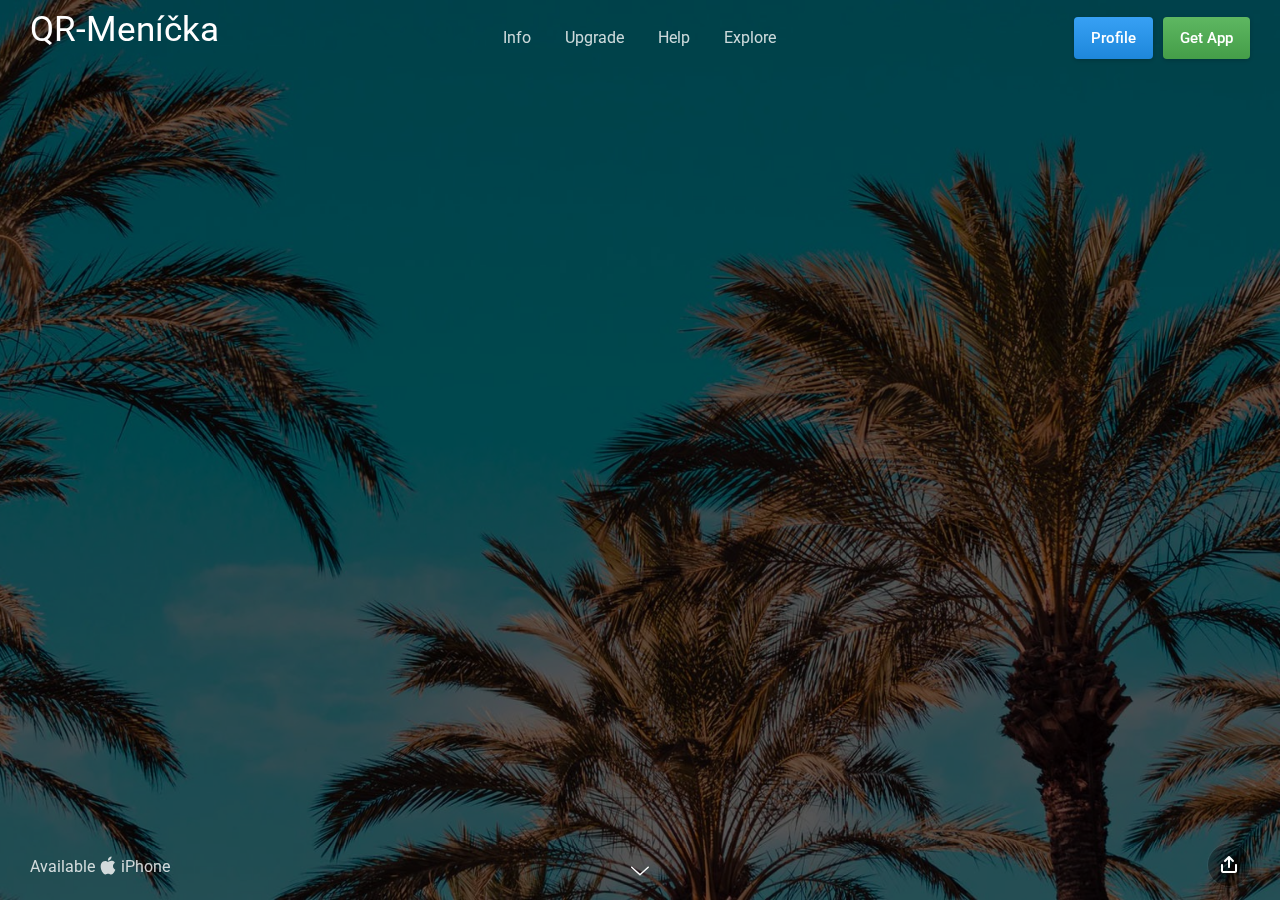
==== QRmenicka/index.html @ d3bf65a1 "Úprava šablomy" ====
<!doctype html>
<html>
<head>
	<meta charset="UTF-8">
	<meta name="viewport" content="width=device-width, height=device-height, initial-scale=1.0, viewport-fit=cover">
	<meta name="apple-mobile-web-app-capable" content="yes" />

	<!-- Page Title -->
	<title>QRmenicka</title>

	<!-- Compressed Styles -->
	<link href="css/slides.min.css" rel="stylesheet" type="text/css">

	<!-- Custom Styles -->
	<!-- <link href="css/custom.css" rel="stylesheet" type="text/css"> -->

	<!-- jQuery 3.3.1 -->
	<script src="https://ajax.googleapis.com/ajax/libs/jquery/3.3.1/jquery.min.js"></script>

	<!-- Compressed Scripts -->
	<script src="js/slides.min.js" type="text/javascript"></script>

	<!-- Custom Scripts -->
	<!-- <script src="js/custom.js" type="text/javascript"></script> -->

	<!-- Fonts and Material Icons -->
	<link rel="stylesheet" as="font" href="https://fonts.googleapis.com/css?family=Roboto:100,300,400,500,600,700|Material+Icons"/>
 
</head>
<body class="slides horizontal simplifiedMobile animated">
		
<!-- SVG Library -->
<svg xmlns="http://www.w3.org/2000/svg" style="display:none">
  
  <symbol id="logo" viewBox="0 0 106 31"><title>Slides Framework</title><path d="M17.413 14.04c-.56-5.84-5.6-7-8.52-7-4.6 0-8.6 2.92-8.6 7.52 0 3 2.4 4.88 5.28 5.8 4.24 1.64 5.88 1.84 5.88 3.36 0 1.08-1.2 1.72-2.32 1.72-.28 0-2.24 0-2.52-2.04h-6.6c.6 5.84 5.68 7.36 9.04 7.36 4.92 0 9.04-2.88 9.04-7.76 0-4.8-4-5.92-7.76-6.96-1.76-.52-3.4-1.2-3.4-2.2 0-.6.48-1.48 1.88-1.48 1.96 0 2.04 1.2 2.08 1.68h6.52zm2.222 15.96h6.64v-29.6h-6.64v29.6zm9.662-24.56h6.64v-5.04h-6.64v5.04zm0 24.56h6.64v-22.2h-6.64v22.2zm32.782-29.6h-6.64v9.28c-.72-.72-2.6-2.64-6.52-2.64-5.64 0-11 4.28-11 11.8 0 6.68 4.4 11.88 11.12 11.88 4.48 0 6.08-2.2 6.72-3.12v2.4h6.32v-29.6zm-17.52 18.4c0-2.56 1.8-5.56 5.64-5.56 1.56 0 2.96.56 3.96 1.56 1 .96 1.64 2.32 1.64 3.92.08 1.64-.52 3.08-1.56 4.12s-2.52 1.68-4.12 1.68c-3.12 0-5.56-2.28-5.56-5.68v-.04zm42.502 2.4c.52-4.08-.32-7.64-3.12-10.64-2.08-2.2-5-3.52-8.4-3.52-6.76 0-11.64 5.72-11.64 11.92 0 6.6 5.4 11.76 11.76 11.76 2.28 0 4.48-.68 6.32-2 1.88-1.28 3.44-3.2 4.52-5.68h-6.8c-.8 1.16-1.92 2.08-4.04 2.08-2.6 0-4.84-1.56-5.12-3.92h16.52zm-16.44-5.04c.16-1.04 1.52-3.52 4.96-3.52s4.8 2.48 4.96 3.52h-9.92zm34.502-2.12c-.56-5.84-5.6-7-8.52-7-4.6 0-8.6 2.92-8.6 7.52 0 3 2.4 4.88 5.28 5.8 4.24 1.64 5.88 1.84 5.88 3.36 0 1.08-1.2 1.72-2.32 1.72-.28 0-2.24 0-2.52-2.04h-6.6c.6 5.84 5.68 7.36 9.04 7.36 4.92 0 9.04-2.88 9.04-7.76 0-4.8-4-5.92-7.76-6.96-1.76-.52-3.4-1.2-3.4-2.2 0-.6.48-1.48 1.88-1.48 1.96 0 2.04 1.2 2.08 1.68h6.52z"/></symbol>

  <symbol id="logo-icon" viewBox="0 0 50 41"><title>Slides Framework</title><path d="M4,12h42c2.2,0,4,1.8,4,4v21c0,2.2-1.8,4-4,4H4c-2.2,0-4-1.8-4-4V16C0,13.8,1.8,12,4,12z"/><path opacity="0.6" d="M45.5,9h-41C3.7,9,3,8.3,3,7.5v0C3,6.7,3.7,6,4.5,6h41C46.3,6,47,6.7,47,7.5v0C47,8.3,46.3,9,45.5,9z"/><path opacity="0.4" d="M7.5,0h35C43.3,0,44,0.7,44,1.5v0C44,2.3,43.3,3,42.5,3h-35C6.7,3,6,2.3,6,1.5v0C6,0.7,6.7,0,7.5,0z"/></symbol>
  
  <symbol id="close" viewBox="0 0 30 30"><path d="M15 0c-8.3 0-15 6.7-15 15s6.7 15 15 15 15-6.7 15-15-6.7-15-15-15zm5.7 19.3c.4.4.4 1 0 1.4-.2.2-.4.3-.7.3s-.5-.1-.7-.3l-4.3-4.3-4.3 4.3c-.2.2-.4.3-.7.3s-.5-.1-.7-.3c-.4-.4-.4-1 0-1.4l4.3-4.3-4.3-4.3c-.4-.4-.4-1 0-1.4s1-.4 1.4 0l4.3 4.3 4.3-4.3c.4-.4 1-.4 1.4 0s.4 1 0 1.4l-4.3 4.3 4.3 4.3z"/></symbol>
  
  <symbol id="close-small" viewBox="0 0 11 11"><path d="M6.914 5.5l3.793-3.793c.391-.391.391-1.023 0-1.414s-1.023-.391-1.414 0l-3.793 3.793-3.793-3.793c-.391-.391-1.023-.391-1.414 0s-.391 1.023 0 1.414l3.793 3.793-3.793 3.793c-.391.391-.391 1.023 0 1.414.195.195.451.293.707.293s.512-.098.707-.293l3.793-3.793 3.793 3.793c.195.195.451.293.707.293s.512-.098.707-.293c.391-.391.391-1.023 0-1.414l-3.793-3.793z"/></symbol>

  <symbol id="arrow-left" viewBox="0 0 29 56"><path d="M28.7.3c.4.4.4 1 0 1.4l-26.3 26.3 26.3 26.3c.4.4.4 1 0 1.4-.4.4-1 .4-1.4 0l-27-27c-.4-.4-.4-1 0-1.4l27-27c.3-.3 1-.4 1.4 0z"/></symbol>
  
  <symbol id="arrow-right" viewBox="0 0 29 56"><path d="M.3 55.7c-.4-.4-.4-1 0-1.4l26.3-26.3-26.3-26.3c-.4-.4-.4-1 0-1.4.4-.4 1-.4 1.4 0l27 27c.4.4.4 1 0 1.4l-27 27c-.3.3-1 .4-1.4 0z"/></symbol>

  <symbol id="back" viewBox="0 0 20 20"><path d="M2.3 10.7l5 5c.4.4 1 .4 1.4 0s.4-1 0-1.4l-3.3-3.3h11.6c.6 0 1-.4 1-1s-.4-1-1-1h-11.6l3.3-3.3c.4-.4.4-1 0-1.4-.2-.2-.4-.3-.7-.3s-.5.1-.7.3l-5 5c-.2.2-.3.5-.3.7 0 .2.1.5.3.7z"/></symbol>
  
  <symbol id="menu" viewBox="0 0 18 18"><path d="M16 5h-14c-.6 0-1-.4-1-1 0-.5.4-1 1-1h14c.5 0 1 .4 1 1s-.4 1-1 1zm-14 5h14c.5 0 1-.4 1-1 0-.5-.4-1-1-1h-14c-.6 0-1 .4-1 1s.4 1 1 1zm14 3h-14c-.5 0-1 .4-1 1 0 .5.4 1 1 1h14c.5 0 1-.4 1-1s-.4-1-1-1z"/></symbol>
  
  <symbol id="share" viewBox="0 0 18 18"><path d="M16 8c-.6 0-1 .4-1 1v6h-12v-6c0-.6-.4-1-1-1s-1 .4-1 1v6c0 1.1.9 2 2 2h12c1.1 0 2-.9 2-2v-6c0-.6-.4-1-1-1zm-2.3-2.3c.4-.4.4-1 0-1.4l-4-4c-.4-.4-1-.4-1.4 0l-4 4c-.4.4-.4 1 0 1.4s1 .4 1.4 0l2.3-2.3v7.6c0 .6.4 1 1 1s1-.4 1-1v-7.6l2.3 2.3c.4.4 1 .4 1.4 0z"/></symbol>

  <symbol id="arrow-down" viewBox="0 0 24 24"><path d="M12 18c-.2 0-.5-.1-.7-.3l-11-10c-.4-.4-.4-1-.1-1.4.4-.4 1-.4 1.4-.1l10.4 9.4 10.3-9.4c.4-.4 1-.3 1.4.1.4.4.3 1-.1 1.4l-11 10c-.1.2-.4.3-.6.3z"/></symbol>
  
  <symbol id="arrow-up" viewBox="0 0 24 24"><path d="M11.9 5.9c.2 0 .5.1.7.3l11 10c.4.4.4 1 .1 1.4-.4.4-1 .4-1.4.1l-10.4-9.4-10.3 9.4c-.4.4-1 .3-1.4-.1-.4-.4-.3-1 .1-1.4l11-10c.1-.2.4-.3.6-.3z"/></symbol>
  
  <symbol id="arrow-top" viewBox="0 0 18 18"><path d="M15.7 7.3l-6-6c-.4-.4-1-.4-1.4 0l-6 6c-.4.4-.4 1 0 1.4.4.4 1 .4 1.4 0l4.3-4.3v11.6c0 .6.4 1 1 1s1-.4 1-1v-11.6l4.3 4.3c.2.2.4.3.7.3s.5-.1.7-.3c.4-.4.4-1 0-1.4z"/></symbol>
  
  <symbol id="play" viewBox="0 0 30 30"><path d="M7 30v-30l22 15z"/></symbol>
  
  <symbol id="chat" viewBox="0 0 18 18"><path d="M5,17c-0.2,0-0.3,0-0.4-0.1C4.2,16.7,4,16.4,4,16v-2H2c-1.1,0-2-0.9-2-2V3c0-1.1,0.9-2,2-2h14c1.1,0,2,0.9,2,2v9 c0,1.1-0.9,2-2,2H9.3l-3.7,2.8C5.4,16.9,5.2,17,5,17z M2,12h3.5C5.8,12,6,12.2,6,12.5V14l2.4-1.8C8.6,12.1,8.8,12,9,12h7V3H2V12z M13,7H5C4.4,7,4,6.6,4,6s0.4-1,1-1h8c0.6,0,1,0.4,1,1S13.6,7,13,7z M13,10H5c-0.6,0-1-0.4-1-1s0.4-1,1-1h8c0.6,0,1,0.4,1,1 S13.6,10,13,10z"/></symbol>

  <symbol id="mail" viewBox="0 0 18 18"><path d="M16 2h-14c-1.1 0-2 .9-2 2v10c0 1.1.9 2 2 2h14c1.1 0 2-.9 2-2v-10c0-1.1-.9-2-2-2zm0 2v.5l-7 4.3-7-4.4v-.4h14zm-14 10v-7.2l6.5 4c.1.1.3.2.5.2s.4-.1.5-.2l6.5-4v7.2h-14z"/></symbol>

  <symbol id="sound-on" viewBox="0 0 18 18"><path d="M8.5,0.1C8.1-0.1,7.7,0,7.4,0.2L3.7,3H2C0.9,3,0,3.9,0,5v6c0,1.1,0.9,2,2,2h1.7l3.7,2.8C7.6,15.9,7.8,16,8,16 c0.2,0,0.3,0,0.4-0.1C8.8,15.7,9,15.4,9,15V1C9,0.6,8.8,0.3,8.5,0.1z M7,13l-2.4-1.8C4.4,11.1,4.2,11,4,11l-2,0l0-6h2 c0.2,0,0.4-0.1,0.6-0.2L7,3V13z M11.7,9.9l0.7,1.9C13.9,11.2,15,9.7,15,8c0-1.7-1.1-3.2-2.7-3.8l-0.7,1.9C12.5,6.4,13,7.2,13,8C13,8.9,12.5,9.6,11.7,9.9z M12.2,1.1l-0.3,2C14.3,3.5,16,5.6,16,8s-1.8,4.5-4.2,4.9l0.3,2C15.6,14.3,18,11.4,18,8C18,4.6,15.6,1.7,12.2,1.1z"/></symbol>
  
  <symbol id="sound-off" viewBox="0 0 18 18"><path d="M15.9,8l1.8-1.8c0.4-0.4,0.4-1,0-1.4s-1-0.4-1.4,0l-1.8,1.8l-1.8-1.8c-0.4-0.4-1-0.4-1.4,0s-0.4,1,0,1.4L13.1,8l-1.8,1.8 c-0.4,0.4-0.4,1,0,1.4c0.2,0.2,0.5,0.3,0.7,0.3s0.5-0.1,0.7-0.3l1.8-1.8l1.8,1.8c0.2,0.2,0.5,0.3,0.7,0.3s0.5-0.1,0.7-0.3 c0.4-0.4,0.4-1,0-1.4L15.9,8z M8.5,0.1C8.1-0.1,7.7,0,7.4,0.2L3.7,3H2C0.9,3,0,3.9,0,5v6c0,1.1,0.9,2,2,2h1.7l3.7,2.8C7.6,15.9,7.8,16,8,16 c0.2,0,0.3,0,0.4-0.1C8.8,15.7,9,15.4,9,15V1C9,0.6,8.8,0.3,8.5,0.1z M7,13l-2.4-1.8C4.4,11.1,4.2,11,4,11l-2,0l0-6h2 c0.2,0,0.4-0.1,0.6-0.2L7,3V13z"/></symbol>
  
  <!-- social -->
  <symbol id="apple" viewBox="-1 1 24 24"><path d="M17.6 13.8c0-3 2.5-4.5 2.6-4.6-1.4-2.1-3.6-2.3-4.4-2.4-1.9-.2-3.6 1.1-4.6 1.1-.9 0-2.4-1.1-4-1-2 0-3.9 1.2-5 3-2.1 3.7-.5 9.1 1.5 12.1 1 1.5 2.2 3.1 3.8 3 1.5-.1 2.1-1 3.9-1s2.4 1 4 1 2.7-1.5 3.7-2.9c1.2-1.7 1.6-3.3 1.7-3.4-.1-.1-3.2-1.3-3.2-4.9zm-3.1-9c.8-1 1.4-2.4 1.2-3.8-1.2 0-2.7.8-3.5 1.8-.8.9-1.5 2.3-1.3 3.7 1.4.1 2.8-.7 3.6-1.7z"/></symbol>

  <symbol id="dribbble" viewBox="0 0 24 24"><path d="M12 0c-6.7 0-12 5.3-12 12s5.3 12 12 12 12-5.3 12-12-5.3-12-12-12zm7.9 5.7c1.3 1.7 2.1 3.9 2.3 6.1-.4-.1-2.4-.4-4.7-.4-.8 0-1.5 0-2.3.1 0-.1-.1-.3-.3-.5l-.7-1.5c3.7-1.4 5.3-3.4 5.7-3.8zm-7.9-3.8c2.5 0 4.9.9 6.7 2.5-.3.4-1.9 2.3-5.2 3.6-1.6-2.9-3.3-5.3-3.7-5.9.6-.1 1.4-.2 2.2-.2zm-4.4 1c.4.6 2.1 3 3.7 5.8-4.4 1.2-8.2 1.2-9.2 1.2h-.1c.8-3.1 2.9-5.6 5.6-7zm-5.7 9.1v-.3h.3c1.2 0 5.6-.1 10.1-1.5l.8 1.6c-.1 0-.3 0-.4.1-5.1 1.6-7.9 6-8.3 6.7-1.6-1.7-2.5-4.1-2.5-6.6zm10.1 10.1c-2.3 0-4.4-.8-6.1-2.1.3-.5 2.4-4.4 7.9-6.3 1.3 3.6 2 6.7 2.1 7.6-1.2.6-2.6.8-3.9.8zm5.7-1.8c-.1-.8-.7-3.6-2-7.1.7-.1 1.3-.1 2-.1 2.1 0 3.7.4 4.1.5-.3 2.8-1.8 5.2-4.1 6.7z"/></symbol>

  <symbol id="facebook" viewBox="0 0 24 24"><path d="M24 1.3v21.3c0 .7-.6 1.3-1.3 1.3h-6.1v-9.3h3.1l.5-3.6h-3.6v-2.2c0-1.1.3-1.8 1.8-1.8h1.9v-3.2c-.3 0-1.5-.1-2.8-.1-2.8 0-4.7 1.7-4.7 4.8v2.7h-3.1v3.6h3.1v9.2h-11.5c-.7 0-1.3-.6-1.3-1.3v-21.4c0-.7.6-1.3 1.3-1.3h21.3c.8 0 1.4.6 1.4 1.3z"/></symbol>

  <symbol id="facebook2" viewBox="0 0 512 512"><path d="M288 176v-64c0-17.664 14.336-32 32-32h32v-80h-64c-53.024 0-96 42.976-96 96v80h-64v80h64v256h96v-256h64l32-80h-96z"/></symbol>
   
  <symbol id="fb-like" viewBox="0 0 20 20"><path d="M0 8v12h5v-12h-5zm2.5 10.8c-.4 0-.8-.3-.8-.8 0-.4.3-.8.8-.8s.8.3.8.8c0 .4-.4.8-.8.8zm3.5-.8h9.5c1.1 0 1.7-1 1.7-1.7 0-.3-.4-1-.4-1 1.4-.3 1.7-1.2 1.7-1.7-.1-.5-.3-.9-.5-1 1-.4 1.5-1.1 1.4-1.9-.1-.8-1-1.5-1-1.5 1-.6.9-1.5.9-1.5-.3-1.3-1.5-1.7-1.7-1.7h-5.6s.3-.5.3-2.4-1.3-3.6-2.6-3.6c0 0-.7.1-1 .3v3.5l-2.7 4.4v9.8z"/></symbol>
  
  <symbol id="googlePlus" viewBox="0 1 24 24"><path d="M7.8 13.5h4.6c-.6 2-2.5 3.4-4.6 3.4-2.7 0-4.9-2.2-4.9-4.9s2.2-4.9 4.9-4.9c1.1 0 2.1.3 3 1l1.8-2.4c-1.4-1.1-3-1.6-4.8-1.6-4.3 0-7.9 3.5-7.9 7.9s3.5 7.9 7.9 7.9 7.9-3.5 7.9-7.9v-1.5h-7.9v3zM21.7 11v-2.2h-2v2.2h-2.2v2h2.2v2.2h2v-2.2h2.2v-2z"/></symbol>
  
  <symbol id="instagram" viewBox="0 0 20 20"><circle cx="10" cy="10" r="3.3"/><path d="M13,0H7C2.2,0,0,2.2,0,7v6c0,4.8,2.1,7,7,7h6c4.8,0,7-2.2,7-7V7C20,2.2,17.9,0,13,0z M10,15.1c-2.8,0-5.1-2.3-5.1-5.1 S7.2,4.9,10,4.9s5.1,2.3,5.1,5.1S12.8,15.1,10,15.1z M15.3,5.9c-0.7,0-1.2-0.5-1.2-1.2c0-0.7,0.5-1.2,1.2-1.2s1.2,0.5,1.2,1.2 C16.5,5.3,16,5.9,15.3,5.9z"/></symbol>

  <symbol id="behance" viewBox="0 0 511.958 511.958"><path d="M210.624 240.619c10.624-5.344 18.656-11.296 24.16-17.728 9.792-11.584 14.624-26.944 14.624-45.984 0-18.528-4.832-34.368-14.496-47.648-16.128-21.632-43.424-32.704-82.016-33.28h-152.896v312.096h142.56c16.064 0 30.944-1.376 44.704-4.192 13.76-2.848 25.664-8.064 35.744-15.68 8.96-6.624 16.448-14.848 22.4-24.544 9.408-14.656 14.112-31.264 14.112-49.76 0-17.92-4.128-33.184-12.32-45.728-8.288-12.544-20.448-21.728-36.576-27.552zm-147.552-90.432h68.864c15.136 0 27.616 1.632 37.408 4.864 11.328 4.704 16.992 14.272 16.992 28.864 0 13.088-4.32 22.24-12.864 27.392-8.608 5.152-19.776 7.744-33.472 7.744h-76.928v-68.864zm108.896 198.24c-7.616 3.68-18.336 5.504-32.064 5.504h-76.832v-83.232h77.888c13.568.096 24.128 1.888 31.68 5.248 13.44 6.08 20.128 17.216 20.128 33.504 0 19.2-6.912 32.128-20.8 38.976zM327.168 110.539h135.584v38.848h-135.584zM509.856 263.851c-2.816-18.08-9.024-33.984-18.688-47.712-10.592-15.552-24.032-26.944-40.384-34.144-16.288-7.232-34.624-10.848-55.04-10.816-34.272 0-62.112 10.72-83.648 32-21.472 21.344-32.224 52.032-32.224 92.032 0 42.656 11.872 73.472 35.744 92.384 23.776 18.944 51.232 28.384 82.4 28.384 37.728 0 67.072-11.232 88.032-33.632 13.408-14.144 20.992-28.064 22.656-41.728h-62.464c-3.616 6.752-7.808 12.032-12.608 15.872-8.704 7.04-20.032 10.56-33.92 10.56-13.216 0-24.416-2.912-33.76-8.704-15.424-9.28-23.488-25.536-24.512-48.672h170.464c.256-19.936-.384-35.264-2.048-45.824zm-166.88 5.984c2.24-15.008 7.68-26.912 16.32-35.712 8.64-8.768 20.864-13.184 36.512-13.216 14.432 0 26.496 4.128 36.32 12.416 9.696 8.352 15.168 20.48 16.288 36.512h-105.44z"/></symbol>
  
  <symbol id="linkedin" viewBox="0 0 24 24"><path d="M5.9 21.9h-4.7v-14.2h4.7v14.2zm-2.3-16.1c-1.6 0-2.6-1.1-2.6-2.5s1-2.5 2.7-2.5c1.6 0 2.6 1 2.6 2.5-.1 1.4-1.2 2.5-2.7 2.5zm19.2 16.1h-4.7v-7.6c0-2-.7-3.3-2.3-3.3-1.3 0-2.1.9-2.5 1.7-.1.3-.1.8-.1 1.2v7.9h-4.7v-14.1h4.7v2c.7-.9 1.7-2.3 4.3-2.3 3.1 0 5.5 2.1 5.5 6.4v8.2h-.2z"/></symbol>

  <symbol id="medium" viewBox="0 0 130.8 104"><path d="M15.5 21.2c.2-1.6-.5-3.2-1.7-4.3l-12.1-14.7v-2.2h38l29.3 64.4 25.8-64.4h36.2v2.2l-10.5 10c-.9.7-1.3 1.8-1.2 2.9v73.7c0 1.1.3 2.2 1.2 2.9l10.2 10v2.2h-51.3v-2.2l10.6-10.2c1-1 1-1.3 1-2.9v-59.6l-29.4 74.7h-4l-34.2-74.7v50.3c0 2.2.4 4.2 1.9 5.7l13.7 16.8v2.2h-39v-2.2l13.8-16.7c1.5-1.5 1.8-3.3 1.8-5.7l-.1-58.2z"/></symbol>
  
  <symbol id="pinterest" viewBox="0 0 24 24"><path d="M5.9 13.9c1.2-2-.4-2.5-.6-4-1-6.1 7.1-10.2 11.4-6 2.9 2.9 1 12-3.7 11-4.6-.9 2.2-8.1-1.4-9.5-3-1.1-4.6 3.6-3.2 5.9-.8 4-2.5 7.7-1.8 12.7 2.3-1.7 3.1-4.8 3.7-8.1 1.2.7 1.8 1.4 3.3 1.5 5.5.4 8.6-5.4 7.8-10.7-.7-4.7-5.5-7.1-10.6-6.6-4.1.4-8.1 3.7-8.3 8.3-.1 2.8.7 4.9 3.4 5.5z"/></symbol>
  
  <symbol id="stumbleupon" viewBox="0 0 24 24"><path d="M13.3 9.6l1.6.8 2.5-.8v-1.4c0-3-2.4-5.4-5.4-5.4s-5.4 2.4-5.4 5.4v7.5c0 .7-.6 1.3-1.3 1.3s-1.3-.6-1.3-1.3v-3.2h-4v3.2c0 3 2.4 5.4 5.4 5.4s5.4-2.4 5.4-5.4v-7.5c0-.7.6-1.3 1.3-1.3s1.3.6 1.3 1.3l-.1 1.4zm6.6 2.9v3.2c0 .7-.6 1.3-1.3 1.3s-1.3-.6-1.3-1.3v-3.2l-2.5.8-1.6-.8v3.2c0 3 2.4 5.4 5.4 5.4s5.4-2.4 5.4-5.4v-3.2h-4.1z"/></symbol>
  
  <symbol id="twitter" viewBox="0 1 24 23"><path d="M21.5 7.6v.6c0 6.6-5 14.1-14 14.1-2.8 0-5.4-.8-7.6-2.2l1.2.1c2.3 0 4.4-.8 6.1-2.1-2.2 0-4-1.5-4.6-3.4.3.1.6.1.9.1.5 0 .9-.1 1.3-.2-2.1-.6-3.8-2.6-3.8-5 .7.4 1.4.6 2.2.6-1.3-.9-2.2-2.4-2.2-4.1 0-.9.2-1.8.7-2.5 2.4 3 6.1 5 10.2 5.2-.1-.4-.1-.7-.1-1.1 0-2.7 2.2-5 4.9-5 1.4 0 2.7.6 3.6 1.6 1-.3 2.1-.7 3-1.3-.4 1.2-1.1 2.1-2.2 2.7 1-.1 1.9-.4 2.8-.8-.6 1.1-1.4 2-2.4 2.7z"/></symbol>
  
  <symbol id="tumblr" viewBox="0 0 23 23"><path d="M12.573 4.94v-4.94h-3.188c-.072.183-.11.4-.11.622-.034.107-.072.184-.072.293-.328 1.829-1.28 3.11-2.892 3.807-.476.218-.914.253-1.39.218v3.987h2.342c.039 5.603.039 8.493.039 8.64v.332c.294 2.449 1.573 3.914 3.843 4.463.914.257 1.901.366 2.892.366 1.279-.036 2.525-.256 3.771-.659v-4.685c-.731.22-1.395.402-1.977.583-1.135.333-2.087.113-2.857-.619-.073-.11-.183-.257-.221-.403-.106-.586-.178-1.206-.178-1.795v-6.222h5.083v-3.988h-5.085z"/></symbol>

  <symbol id="xing" viewBox="0 0 24 24"><path d="M3.647 4.74c-.208 0-.384.073-.472.216-.091.148-.077.338.02.531l2.34 4.051v.02l-3.678 6.49c-.096.191-.091.383 0 .531.088.142.244.236.452.236h3.461c.518 0 .767-.349.944-.669l3.737-6.608-2.38-4.15c-.172-.307-.433-.649-.964-.649h-3.46zm14.542-4.74c-.517 0-.741.326-.927.659l-7.702 13.658 4.918 9.023c.172.307.437.659.967.659h3.457c.208 0 .371-.079.459-.221.092-.148.09-.343-.007-.535l-4.88-8.915v-.023l7.664-13.551c.096-.191.098-.386.007-.534-.088-.142-.252-.221-.46-.221h-3.496z"/></symbol>

  <symbol id="whatsapp" viewBox="0 0 512 512"><path d="M256.064 0h-.128c-141.152 0-255.936 114.816-255.936 256 0 56 18.048 107.904 48.736 150.048l-31.904 95.104 98.4-31.456c40.48 26.816 88.768 42.304 140.832 42.304 141.152 0 255.936-114.848 255.936-256s-114.784-256-255.936-256zm148.96 361.504c-6.176 17.44-30.688 31.904-50.24 36.128-13.376 2.848-30.848 5.12-89.664-19.264-75.232-31.168-123.68-107.616-127.456-112.576-3.616-4.96-30.4-40.48-30.4-77.216s18.656-54.624 26.176-62.304c6.176-6.304 16.384-9.184 26.176-9.184 3.168 0 6.016.16 8.576.288 7.52.32 11.296.768 16.256 12.64 6.176 14.88 21.216 51.616 23.008 55.392 1.824 3.776 3.648 8.896 1.088 13.856-2.4 5.12-4.512 7.392-8.288 11.744-3.776 4.352-7.36 7.68-11.136 12.352-3.456 4.064-7.36 8.416-3.008 15.936 4.352 7.36 19.392 31.904 41.536 51.616 28.576 25.44 51.744 33.568 60.032 37.024 6.176 2.56 13.536 1.952 18.048-2.848 5.728-6.176 12.8-16.416 20-26.496 5.12-7.232 11.584-8.128 18.368-5.568 6.912 2.4 43.488 20.48 51.008 24.224 7.52 3.776 12.48 5.568 14.304 8.736 1.792 3.168 1.792 18.048-4.384 35.52z"/></symbol>
  
  <symbol id="youtube" viewBox="0 0 24 24"><path d="M23.6 6.3c-.3-1.2-1.4-2.2-2.6-2.3-3-.3-6-.3-9-.3s-6 0-9 .3c-1.2.1-2.3 1.1-2.6 2.3-.4 1.8-.4 3.8-.4 5.7 0 1.9 0 3.9.4 5.7.3 1.2 1.4 2.2 2.6 2.3 3 .3 6 .3 9 .3s6 0 9-.3c1.3-.1 2.3-1.1 2.6-2.4.4-1.7.4-3.7.4-5.6 0-1.9 0-3.9-.4-5.7zm-14.1 9v-6.6l6.5 3.3-6.5 3.3z"/></symbol>

</svg>

<!-- Panel Top #05 -->
<nav class="panel top">
  <div class="sections desktop">
    <div class="left"><a href="#" title="Slides Framework"><h2 id="LogoQRMenicka">QR-Meníčka</h2></a></div>
    <div class="center">
      <ul class="menu">
        <li><a href="#Slide2">Info</a></li>
        <li><a href="#Slide3">Upgrade</a></li>
        <li><a href="#Slide4">Help</a></li>
        <li><a href="#Slide5">Explore</a></li>
      </ul>
    </div>
    <div class="right"><a class="button blue gradient" href="#">Profile</a><a class="button green gradient" href="#">Get App</a></div>
  </div>
  <div class="sections compact hidden">
    <div class="left"><a href="#" title="Slides Framework"><svg style="width:82px;height:24px"><use xmlns:xlink="http://www.w3.org/1999/xlink" xlink:href="#logo"></use></svg></a></div>
    <div class="right"><span class="button actionButton sidebarTrigger" data-sidebar-id="1"><svg><use xmlns:xlink="http://www.w3.org/1999/xlink" xlink:href="#menu"></use></svg></span</div>
  </div>
</nav>

<!-- Sidebar -->
<nav class="sidebar" data-sidebar-id="1">
  <div class="close"><svg><use xmlns:xlink="http://www.w3.org/1999/xlink" xlink:href="#close"></use></svg></div>
  <div class="content">
    <a href="#" class="logo"><svg width="37" height="30"><use xmlns:xlink="http://www.w3.org/1999/xlink" xlink:href="#logo-icon"></use></svg></a>
    <ul class="mainMenu margin-top-3">
      <li><a href="#">All Goods</a></li>
      <li><a href="#">UI Kits</a></li>
      <li><a href="#">Icons</a></li>
      <li><a href="#">Mockups</a></li>
      <li><a href="#">Toolkit</a></li>
    </ul>
    <ul class="subMenu small opacity-8">
      <li><a href="#">Submit Product</a></li>
      <li><a href="#">FAQ</a></li>
      <li><a href="#">License</a></li>
      <li><a href="#">Terms & Conditions</a></li>
      <li><a href="#">Privacy Policy</a></li>
      <li><a href="#">Contact Us</a></li>
    </ul>
    <ul class="social opacity-8">
      <li><a href="#"><svg><use xmlns:xlink="http://www.w3.org/1999/xlink" xlink:href="#facebook"></use></svg></a></li>
      <li><a href="#"><svg><use xmlns:xlink="http://www.w3.org/1999/xlink" xlink:href="#twitter"></use></svg></a></li>
      <li><a href="#"><svg><use xmlns:xlink="http://www.w3.org/1999/xlink" xlink:href="#instagram"></use></svg></a></li>
    </ul>
  </div>
</nav>

<!-- Slide 1 (#34) -->
<section class="slide fade-6 kenBurns">
  <div class="content">
    <div class="container">
      <div class="wrap">
      
        <div class="fix-12-12">
          <ul class="flex fixedSpaces verticalCenter reverse">
            <li class="col-6-12 left middle">
              <h1 class="ae-1 fromLeft">Standard moderních podniků!</h1>
              <p class="ae-2 fromLeft"><span class="opacity-8">Technologie se každým rokem posouvají na novou úroveň a proniká do všech odvětví včetně restaurací, na které právě přišel čas! </span></p>
              <a class="button blue gradient ae-3 fromCenter cropLeft">Jak začít ?</a><a href="#Slide2" class="button white ae-4 fromCenter">Více informací</a>
            </li>
            <li class="col-6-12">
              <img class="ae-4" width="605" src="assets/img/iphones-34.png" alt="iPhones Thumbnail" data-action="zoom"/>
            </li>
          </ul>
        </div>
        
      </div>
    </div>
  </div>
  <div class="background" style="background-image:url(assets/img/background/img-34.jpg)"></div>
</section>

<!-- Slide 2 (#60) -->
<section class="slide fade-6 kenBurns" id="Slide2">
  <div class="content">
    <div class="container">
      <div class="wrap">
          
        <div class="fix-12-12">
          <ul class="grid">
            <li class="col-6-12 left">
              <h1 class="ae-2 fromLeft">Krabi Island</h1>
              <p class="ae-3 fromLeft"><span class="opacity-8">An electrician isn’t an opinion former, but a graphic designer is. My argument is that all graphic designers hold high levels of responsibility in society.</span></p>
              <ul class="tabs controller uppercase bold ae-4 fromCenter" data-slider-id="60-1">
                <li class="selected">Krabi Island</li>
                <li>Community</li>
                <li>Surfing</li>
              </ul>
            </li>
            <li class="col-6-12 left ae-5 fromCenter">
              <ul class="slider animated margin-top-4" data-slider-id="60-1">
                <li class="selected fromCenter">
                  <div class="popupTrigger videoThumbnail shadow rounded" data-popup-id="60-1">
                    <img class="wide" src="assets/img/gallery-60-1.jpg" alt="Video Thumbnail"/>
                  </div>
                </li>
                <li class="fromCenter">
                  <div class="popupTrigger videoThumbnail shadow rounded" data-popup-id="60-2">
                    <img class="wide" src="assets/img/gallery-60-2.jpg" alt="Video Thumbnail"/>
                  </div>
                </li>
                <li class="fromCenter">
                  <div class="popupTrigger videoThumbnail shadow rounded" data-popup-id="60-3">
                    <img class="wide" src="assets/img/gallery-60-3.jpg" alt="Video Thumbnail"/>
                  </div>
                </li>
              </ul>
            </li>
          </ul>
        </div>
        
      </div>
    </div>
  </div>
  <div class="background" style="background-image:url(assets/img/background/img-60.jpg)"></div>
</section>


<!-- Popup Video -->
<div class="popup autoplay" data-popup-id="60-1">
  <div class="close"><svg><use xmlns:xlink="http://www.w3.org/1999/xlink" xlink:href="#close"></use></svg></div>
  <div class="content">
    <div class="container">
      <div class="wrap">
        <div class="fix-10-12">
          <div class="embedVideo popupContent">
            <iframe src="https://player.vimeo.com/video/101231747?color=ff0179&portrait=0" frameborder="0" webkitallowfullscreen mozallowfullscreen allowfullscreen></iframe>
          </div>
        </div>
      </div>
    </div>
  </div>
</div>


<!-- Popup Video -->
<div class="popup autoplay" data-popup-id="60-2">
  <div class="close"><svg><use xmlns:xlink="http://www.w3.org/1999/xlink" xlink:href="#close"></use></svg></div>
  <div class="content">
    <div class="container">
      <div class="wrap">
        <div class="fix-10-12">
          <div class="embedVideo popupContent">
            <iframe src="https://player.vimeo.com/video/101231747?color=ff0179&portrait=0" frameborder="0" webkitallowfullscreen mozallowfullscreen allowfullscreen></iframe>
          </div>
        </div>
      </div>
    </div>
  </div>
</div>


<!-- Popup Video -->
<div class="popup autoplay" data-popup-id="60-3">
  <div class="close"><svg><use xmlns:xlink="http://www.w3.org/1999/xlink" xlink:href="#close"></use></svg></div>
  <div class="content">
    <div class="container">
      <div class="wrap">
        <div class="fix-10-12">
          <div class="embedVideo popupContent">
            <iframe src="https://player.vimeo.com/video/101231747?color=ff0179&portrait=0" frameborder="0" webkitallowfullscreen mozallowfullscreen allowfullscreen></iframe>
          </div>
        </div>
      </div>
    </div>
  </div>
</div>


<!-- Slide 3 (#27) -->
<section class="slide fade-6 kenBurns" id="Slide3">
  <div class="content">
    <div class="container">
      <div class="wrap">
        
        <div class="fix-12-12">
          <ul class="flex verticalCenter">
            <li class="col-5-12 cell-27">
              <div class="fix-4-12">
                <ul class="slider clickable ae-1 fromAbove" data-slider-id="27-2">
                  <li class="selected"><img src="assets/img/watch-26-2.png" alt="Apple Watch Thumbnail"/></li>
                  <li><img src="assets/img/watch-26-1.png" alt="Apple Watch Thumbnail"/></li>
                  <li><img src="assets/img/watch-26-2.png" alt="Apple Watch Thumbnail"/></li>
                  <li><img src="assets/img/watch-26-1.png" alt="Apple Watch Thumbnail"/></li>
                </ul>
                <ul class="controller dots ae-2 fromCenter margin-top-3" data-slider-id="27-2">
                  <li class="dot selected"></li>
                  <li class="dot"></li>
                  <li class="dot"></li>
                  <li class="dot"></li>
                </ul>
              </div>
            </li>
            <li class="col-7-12 left">
              <h1 class="ae-2 fromRight">Be creative</h1>
              <div class="ae-3 fromRight">
                <p class="opacity-8">When we feel less secure, with less control over our daily lives, we reach out to brands to connect with a time when things seemed&nbsp;better.</p>
              </div>
              <div class="relative">
                <img src="assets/img/icon-2.png" class="ae-3 fromCenter app-26" alt="app"/>
                <div class="text-26">
                  <h3 class="ae-3 fromRight">Ember for Apple Watch</h3>
                  <div class="ae-5 fromRight">
                    <p class="tiny opacity-6">People don&rsquo;t use a product<br>because of the great&nbsp;design.</p>
                  </div>
                </div>
              </div>
            </li>
          </ul>
        </div>
        
      </div>
    </div>
  </div>
  <div class="background" style="background-image:url(assets/img/background/img-27.jpg)"></div>
</section>

<!-- Slide 4 (#26) -->
<section class="slide fade-6 kenBurns" id="Slide4">
  <div class="content">
    <div class="container">
      <div class="wrap">
        
        <div class="fix-12-12">
          <ul class="flex reverse verticalCenter">
            <li class="col-7-12 left cell-26">
              <h1 class="ae-1 fromLeft">How we work</h1>
              <div class="ae-2 fromLeft">
                <p class="opacity-8">An electrician isn't an opinion former, but a graphic designer is. My argument is that all graphic designers hold high levels of responsibility in&nbsp;society.</p>
              </div>
              <div class="relative">
                <img src="assets/img/icon-1.png" class="ae-3 fromCenter app-26" alt="app"/>
                <div class="text-26">
                  <h3 class="ae-3 fromRight">Ember for Apple Watch</h3>
                  <div class="ae-5 fromRight">
                    <p class="tiny opacity-6">People don&rsquo;t use a product<br>because of the great&nbsp;design.</p>
                  </div>
                </div>
              </div>
            </li>
            <li class="col-5-12">
              <div class="fix-4-12 center">
                <ul class="slider clickable ae-1 fromAbove" data-slider-id="26-3">
                  <li class="selected"><img src="assets/img/watch-26-1.png" alt="Apple Watch Thumbnail"/></li>
                  <li><img src="assets/img/watch-26-2.png" alt="Apple Watch Thumbnail"/></li>
                  <li><img src="assets/img/watch-26-1.png" alt="Apple Watch Thumbnail"/></li>
                  <li><img src="assets/img/watch-26-2.png" alt="Apple Watch Thumbnail"/></li>
                </ul>
                <ul class="controller dots ae-3 fromCenter margin-top-3" data-slider-id="26-3">
                  <li class="dot selected"></li>
                  <li class="dot"></li>
                  <li class="dot"></li>
                  <li class="dot"></li>
                </ul>
              </div>
            </li>
          </ul>
        </div>
        
      </div>
    </div>
  </div>
  <div class="background" style="background-image:url(assets/img/background/img-26.jpg)"></div>
</section>

<!-- Slide 5 (#91) -->
<section class="slide fade-6 kenBurns" id="Slide5">
  <div class="content">
    <div class="container">
      <div class="wrap">
      
        <div class="fix-12-12 toCenter">
          <div class="fix-7-12">
            <p class="margin-bottom-2 ae-1"><span class="opacity-6">Case study</p>
            <h1 class="ae-2 huge fromAbove margin-bottom-2">Discomfort is a signal of a good concept</h1>
            <a href="#" class="button green gradient ae-3">Purchase</a>
          </div>
          <ul class="grid fixedSpaces left margin-top-10">
            <li class="col-3-12 col-tablet-1-2 col-phablet-1-1 ae-4 fromLeft">
             <h3>Inspiration</h3>
             <p class="tiny opacity-6">We live in a society where everybody feels guilty.</p>
            </li>
            <li class="col-3-12 col-tablet-1-2 col-phablet-1-1 ae-5 fromLeft">
             <h3>Creativity</h3>
             <p class="tiny opacity-6">You don’t have to be “a creative” to be creative.</p>
            </li>
            <li class="col-3-12 col-tablet-1-2 col-phablet-1-1 ae-6 fromLeft">
             <h3>Fashion</h3>
             <p class="tiny opacity-6">There is no such thing as simple. Simple is hard.</p>
            </li>
            <li class="col-3-12 col-tablet-1-2 col-phablet-1-1 ae-7 fromLeft">
             <h3>Photography</h3>
             <p class="tiny opacity-6">Design makes what was once impossible possible.</p>
            </li>
          </ul>
        </div>
                
      </div>
    </div>
  </div>
  <div class="background" style="background-image:url(assets/img/background/img-91.jpg)"></div>
</section>

<!-- Slide 6 (#83) -->
<section class="slide fade-6 kenBurns" id="Slide6">
  <div class="content">
    <div class="container">
      <div class="wrap">
      
        <div class="fix-10-12">
          <h1 class="ae-1">Pricing</h1>
          <ul class="grid grid-83 noSpaces equal ae-2 fadeIn">
            <li class="col-4-12 ae-3" style="background: #F5FBFE">
              <h3>Moon</h3>
              <div class="price ae-5"><span class="currency">$</span>0</div>
              <div class="ae-5">
                <h6 class="uppercase bold small opacity-4">No Credit Card Needed</h6>
              </div>
              <div class="margin-top-3 margin-bottom-3 equalElement ae-6">
                <ul class="p tiny">
                  <li><strong>25 Free Images</strong></li>
                  <li class="opacity-7">Custom Domain</li>
                  <li class="opacity-7">24/7 Customer Support</li>
                </ul>
              </div>
              <a href="#" class="button blue gradient wide cropSides cropBottom ae-7">Try Free</a>
            </li>
            <li class="col-4-12 ae-4">
              <h3>Planet</h3>
              <div class="price ae-6"><span class="currency">$</span>6</div>
              <div class="ae-6">
                <h6 class="uppercase bold small opacity-4">Billed per Month</h6>
              </div>
              <div class="margin-top-3 margin-bottom-3 equalElement ae-7">
                <ul class="p tiny">
                  <li><strong>60 Free Images</strong></li>
                  <li><strong>Mobile-Optimized</strong></li>
                  <li><strong>No Transaction Fees</strong></li>
                  <li class="opacity-8">Custom Domain</li>
                  <li class="opacity-8">24/7 Customer Support</li>
                </ul>
              </div>
              <a href="#" class="button green gradient wide cropSides cropBottom ae-8">Purchase</a>
            </li>
            <li class="col-4-12 ae-5">
              <h3>Galaxy</h3>
              <div class="price ae-7"><span class="currency">$</span>24</div>
              <div class="ae-7">
                <h6 class="uppercase bold small opacity-4">Billed per Month</h6>
              </div>
              <div class="margin-top-3 margin-bottom-3 equalElement ae-8">
                <ul class="p tiny">
                  <li><strong>60 Free Images</strong></li>
                  <li><strong>Mobile-Optimized</strong></li>
                  <li><strong>No Transaction Fees</strong></li>
                  <li><strong>Unlimited Projects</strong></li>
                  <li class="opacity-8">Custom Domain</li>
                  <li class="opacity-8">24/7 Customer Support</li>
                </ul>
              </div>
              <a href="#" class="button green gradient wide cropSides cropBottom ae-9">Purchase</a>
            </li>
          </ul>
        </div> 

      </div>
    </div>
  </div>
  <div class="background" style="background-image:url(assets/img/background/img-83.jpg)"></div>
</section>

<!-- Slide 7 (#95) -->
<section class="slide fade-6 kenBurns" id="Slide7">
  <div class="content">
    <div class="container">
      <div class="wrap">
      
        <div class="fix-6-12">
          <h1 class="huge ae-1 margin-bottom-2">Download Mobile App</h1>
          <p class="hero ae-2 margin-bottom-3"><span class="opacity-8">Learning never exhausts the mind.</span></p>

          <form action="#" autocomplete="off" class="slides-form margin-bottom-3">
            <input type="email" class="ae-3" name="email" placeholder="E-mail address"/>
            <button type="submit" class="button blue gradient ae-4" name="submit">Try it free</button>
          </form>

          <a href="#" class="button hollow ae-5"><img src="assets/img/appstore.jpg" height="63"/></a><a href="#" class="button hollow ae-6"><img src="assets/img/googleplay.jpg" height="63"/></a>
        </div>
                
      </div>
    </div>
  </div>
  <div class="background" style="background-image:url(assets/img/background/img-95.jpg)"></div>
</section>

<!-- Panel Bottom #01 -->
<nav class="panel bottom forceMobileView">
  <div class="sections desktop">
    <div class="left"><a href="#" class="opacity-8">Available <svg style="height:21px;"><use xmlns:xlink="http://www.w3.org/1999/xlink" xlink:href="#apple"></use></svg> iPhone</a></div>
    <div class="center"><span class="nextSlide"><svg><use xmlns:xlink="http://www.w3.org/1999/xlink" xlink:href="#arrow-down"></use></svg></span></div>
    <div class="right"><span data-dropdown-id="2" class="button actionButton dropdownTrigger"><svg><use xmlns:xlink="http://www.w3.org/1999/xlink" xlink:href="#share"></use></svg></span></div>
  </div>
  <div class="sections compact hidden">
    <div class="right">
      <span data-dropdown-id="2" class="button actionButton dropdownTrigger"><svg><use xmlns:xlink="http://www.w3.org/1999/xlink" xlink:href="#share"></use></svg></span>
    </div>
  </div>
</nav>

<!-- Share Window -->
<div class="dropdown share bottom right" data-dropdown-id="2" data-text="Take a look at this" data-url="https://designmodo.com" data-pinterest-image="https://designmodo.com/wp-content/uploads/2015/10/Presentation.jpg">
  <div class="center padding-2">
    <div class="title">Share</div>
    <a href="#">Contact us</a>
  </div>
  <ul>
    <li class="social-facebook"><svg><use xmlns:xlink="http://www.w3.org/1999/xlink" xlink:href="#fb-like"></use></svg></li>
    <li class="social-twitter"><svg><use xmlns:xlink="http://www.w3.org/1999/xlink" xlink:href="#twitter"></use></svg></li>
    <li class="social-googlePlus"><svg><use xmlns:xlink="http://www.w3.org/1999/xlink" xlink:href="#googlePlus"></use></svg></li>
    <li class="social-linkedin"><svg><use xmlns:xlink="http://www.w3.org/1999/xlink" xlink:href="#linkedin"></use></svg></li>
    <li class="mail" data-subject="Subject" data-body="Body">share by email</li>
  </ul>
</div>

<!-- Loading Progress Bar -->
<div class="progress-bar blue"></div>
		
</body>
</html>
---- QRmenicka/css/slides.min.css ----
@charset "UTF-8";.button,html{-webkit-backface-visibility:hidden}.dialog,body,html{-webkit-tap-highlight-color:transparent}body,html,img{max-width:100%}.button.actionButton svg,.button.play svg,.button:not(.stroke) svg,.slide.whiteSlide .button.actionButton svg,.slides{fill:#fff}.button svg,.button svg *{pointer-events:none!important}.material-icons,.slides{-webkit-font-smoothing:antialiased}.button,.container .wrap,.slides-form.center input,.slides-form.center textarea{text-align:center}.button,.material-icons,.navigation li[data-title]:before,.nobr,.nowrap,.panel .sections .menu,.panel .sections>div{white-space:nowrap}a,abbr,acronym,address,applet,article,aside,audio,b,big,blockquote,body,canvas,caption,center,cite,code,dd,del,details,dfn,div,dl,dt,em,embed,fieldset,figcaption,figure,footer,form,h1,h2,h3,h4,h5,h6,header,hgroup,hr,html,i,iframe,img,ins,kbd,label,legend,li,mark,menu,nav,object,ol,output,p,pre,q,ruby,s,samp,section,small,span,strike,strong,sub,summary,sup,table,tbody,td,tfoot,th,thead,time,tr,tt,u,ul,var,video{border:0;vertical-align:baseline;margin:0;padding:0}article,aside,details,figcaption,figure,footer,header,hgroup,menu,nav,section{display:block}.button,.button.actionButton,.dot,.dot:after,.material-icons,img{display:inline-block}li,ol,ul{list-style:none}blockquote,q{quotes:none}blockquote:after,blockquote:before,q:after,q:before{content:none}table{border-collapse:collapse;border-spacing:0}b,strong{font-weight:600}html{position:static!important;top:0!important;box-sizing:border-box;margin:0;padding:0;overflow:hidden;backface-visibility:hidden}*,:after,:before{box-sizing:inherit}body{position:absolute;width:100%;height:100%}body,html{overflow-x:hidden}html.scrollable,html.scrollable body{overflow-y:auto;-webkit-overflow-scrolling:touch}.button,.content,.slide{overflow:hidden}img.round{border-radius:999px}img.rounded{border-radius:6px}.slides{color:#fff;font-family:Roboto,sans-serif;-webkit-hyphens:none;-ms-hyphens:none;hyphens:none;background:#111}.slides.bodyWhite{background:#fff}.slides.desktopSwipe{cursor:-webkit-grab}.slides.desktopSwipe:active{cursor:-webkit-grabbing}.slides.desktopSwipe .slide .container .wrap{cursor:inherit}.button,.dropdownTrigger,.helpBubble,.popupTrigger,.sidebarTrigger,.videoThumbnail,a{cursor:pointer}a{color:inherit;text-decoration:none;transition:.35s}a.underline{text-decoration:underline}.button,.dialog li{text-decoration:none}a:hover{transition:.15s;opacity:.8}.h1,h1{font-size:42px;line-height:1.285;font-weight:300;margin-bottom:20px;letter-spacing:-.036em}.h1.big,h1.big{font-size:58px;line-height:1;font-weight:100}.h1.huge,h1.huge{font-size:64px;line-height:1.218751;letter-spacing:-.04em;margin-bottom:40px;font-weight:100}.h2,.h3,h2,h3{font-weight:400}.h1.small,h1.small{font-size:46px}.h1.micro,h1.micro{font-size:34px}.h2,h2{font-size:35px;line-height:1.17;margin-bottom:15px}.h2.small,h2.small{font-size:28px}.h2.micro,h2.micro{font-size:19px}.h2.huge,h2.huge{font-size:42px}.h3,h3{font-size:20px;margin-bottom:12px}.h3.large,h3.large{font-size:32px}.h3.big,h3.big{font-size:24px}.h3.small,h3.small{font-size:20px}.h3.micro,h3.micro{font-size:16px}.h3+.h1,.h3+h1,h3+.h1,h3+h1{margin-top:30px}.h4,h4{font-size:18px;margin-bottom:10px}.h5,h5{font-size:16px}.h6,h6{font-size:14px}.p,blockquote,p{font-size:22px;line-height:1.6363636364;margin-bottom:30px;font-weight:300}.p.hero,blockquote.hero,p.hero{font-size:28px;line-height:1.5;margin-bottom:25px}.p.large,blockquote.large,p.large{font-size:32px;line-height:1.4}.p.small,blockquote.small,p.small{font-size:18px;line-height:1.36;margin-bottom:20px}.p.tiny,blockquote.tiny,p.tiny{font-size:16px;line-height:1.625;margin-bottom:12px;font-weight:400}.p.micro,blockquote.micro,p.micro{font-size:14px;line-height:1.5714;margin-bottom:20px;margin-top:2px}blockquote{padding-left:2em;border-left:2px solid}small{font-size:17px;line-height:1.3}small .small{font-size:14px;line-height:1.28}.list.circle li{list-style-type:circle}.list.disc li{list-style-type:disc}.list.square li{list-style-type:square}@media (max-width:1023px){.h1,.h1.big,.h1.huge,h1,h1.big,h1.huge{font-size:40px;margin-bottom:20px}p.hero{font-size:22px}.h1.small,h1.small{font-size:32px}.mobileCrop{margin:0!important}.mobileCropBottom{margin-bottom:0!important}.mobileCropTop{margin-top:0!important}.mobileCropLeft{margin-left:0!important}.mobileCropRight{margin-right:0!important}}@media (max-width:319px){.h1.big,.h1.huge,h1.big,h1.huge{font-size:32px}}.button{border-radius:4px;padding:16px 24px 17px;color:#fff;border:none;outline:0;background:#202020;font-size:16px;font-weight:500;vertical-align:top;backface-visibility:hidden;letter-spacing:normal!important;position:relative;-webkit-transform:translate3d(0,0,0);transform:translate3d(0,0,0);box-shadow:0 1px 4px rgba(0,0,0,.1),0 2px 4px rgba(0,0,0,.1);-webkit-appearance:none;margin-bottom:10px;transition:.3s;-webkit-user-select:none!important;-moz-user-select:none!important;-ms-user-select:none!important;user-select:none!important}.content,.slide.active{-webkit-backface-visibility:hidden}.popup .button,.slide .button{margin-left:5px;margin-right:5px}.popup .button.small,.slide .button.small{margin-left:4px;margin-right:4px}.button.wide{margin-left:0!important;margin-right:0!important}.button .material-icons{vertical-align:bottom;margin-top:-5px;margin-bottom:-2px;margin-right:8px;-webkit-user-select:none!important;-moz-user-select:none!important;-ms-user-select:none!important;user-select:none!important}.button .material-icons.small{font-size:18px;margin:0 6px 0 0}.button .material-icons.right{margin-left:11px;margin-right:0}.button svg{width:22px;height:22px;margin-top:-3px;top:2px;vertical-align:bottom;margin-right:14px;position:relative}.button svg.right{margin-right:0;margin-left:14px}.button.actionButton{height:42px;width:42px;padding:12px;border-radius:25px;z-index:999;background:rgba(0,0,0,.3);line-height:1;box-shadow:0 0 0 1px rgba(255,255,255,.05);cursor:pointer;-ms-touch-action:manipulation;touch-action:manipulation;vertical-align:top}.button.actionButton svg{width:18px;height:18px}.button.actionButton .material-icons{margin:0;position:relative;left:-3px;top:-3px;font-size:24px}.button.actionButton.big{width:50px;height:50px;padding:16px}.button.actionButton.big .material-icons{font-size:24px}.button.actionButton.big svg{width:22px;height:22px;left:-2px;top:0}.button.actionButton.stroke{box-shadow:none;padding:10px}.button.actionButton:hover:not(:active){-webkit-transform:translateY(0)!important;transform:translateY(0)!important}.button.actionButton.rounded{border-radius:6px}.button.actionButton.sound [class*=sound-]{position:absolute;opacity:0;transition:.5s;left:13px;top:16px}.button.actionButton.sound.stroke [class*=sound-]{left:11px;top:14px}.button.actionButton.sound.playing .sound-on,.button.actionButton.sound:not(.playing) .sound-off{opacity:1}.button.actionButton.transparent{background-color:transparent}.button:hover{box-shadow:0 6px 7px 0 rgba(0,0,0,.15),0 0 5px 0 rgba(0,0,0,.1);opacity:1;-webkit-transform:translateY(-2px)!important;transform:translateY(-2px)!important;transition:.35s!important}.button:hover:after{opacity:.5}.button:active{box-shadow:0 3px 6px 0 rgba(0,0,0,.1),0 0 10px 0 rgba(0,0,0,.1),0 1px 4px -1px rgba(0,0,0,.1);-webkit-transform:translateY(0)!important;transform:translateY(0)!important;transition:.35s!important}.button.shade:after,.dot:after{transition:.25s;content:""}.button:active:after{opacity:1}.button.uppercase{font-size:15px;padding-top:17px;padding-bottom:17px}.button.lowercase{text-transform:lowercase;letter-spacing:0;font-weight:300}.button.round{border-radius:99px;padding-left:28px;padding-right:28px}.button.rounded{border-radius:6px}.button.rectangular{border-radius:1px}.button.square{border-radius:0}.button.stroke{color:#202020;border:2px solid;background-color:transparent!important;padding:14px 22px 15px}.slide.whiteSlide .button.stroke{color:#202020}.button.stroke.round{padding-left:26px;padding-right:26px}.button.stroke.uppercase{padding-top:15px;padding-bottom:15px}.button.stroke.uppercase svg{margin-bottom:-2px}.button.stroke.uppercase.small{padding:11px 15px}.button.stroke.small{border:1px solid;padding-top:9px;padding-bottom:9px}@media (min-width:768px){.button.stroke.big{padding:19px 30px}.button.stroke.big.uppercase{padding-top:21px;padding-bottom:21px}}.button.stroke:not(.flat):hover{box-shadow:inset 0 -100px 0 rgba(41,41,41,.05),0 4px 6px 0 rgba(0,0,0,.1),0 1px 10px 0 rgba(0,0,0,.1),0 2px 4px -1px rgba(0,0,0,.1)}.button.empty,.button.flat:not(:hover){box-shadow:none}.button.small{font-size:15px;font-weight:500;padding:10px 16px}.button.small .material-icons{vertical-align:bottom;position:relative;font-size:20px;margin-right:8px;bottom:1px}.button.small .material-icons.right{margin-left:8px;margin-right:0}.button.small svg{width:18px;height:18px;margin-right:10px;top:0}.button.small svg.right{margin-right:0;margin-left:10px}.button.small.round{padding-left:18px;padding-right:18px}.button.small.rounded{border-radius:6px}.button.small.uppercase{font-size:12px;padding:12px 16px;letter-spacing:.125em}.button.small.uppercase.round{padding-left:19px;padding-right:19px}@media (min-width:768px){.button.big{font-size:20px;padding:21px 32px}.button.big.round{padding-left:36px;padding-right:36px}.button.big.rounded{border-radius:7px}.button.big.uppercase{font-size:17px;padding:23px 32px}.button.big.uppercase.round{padding-left:36px;padding-right:36px}.button.big .material-icons{vertical-align:bottom;margin-right:16px;font-size:30px}.button.big .material-icons.right{margin-left:16px;margin-right:0}.button.big svg{width:27px;height:27px;margin-right:16px;top:1px}.button.big svg.right{margin-right:0;margin-left:16px}}.button.empty,.button.hollow{padding:0!important;background-color:transparent!important;font-size:0!important}.button.play,.panel .sections>div.right ul.crop li:last-child{margin-right:0}.button.empty{margin:0}.button.hollow{box-shadow:none!important}.button.hollow svg{margin:0}.button.shade{position:relative}.button.shade:after{position:absolute;top:0;left:0;width:100%;height:100%;background:#292929;opacity:0}.button.shade:hover:after{opacity:.15}.button.shade:active:after{opacity:.2}.button.play{width:90px;height:90px;border-radius:50%;padding:27px;margin-left:0}.button.play svg{width:35px;height:36px;margin:0}.button.play.small{width:60px;height:60px;border-radius:50%;padding:20px 19px}.button.play.small svg{fill:#fff;width:23px;height:23px}.button.play:hover{-webkit-transform:scale(1.05);transform:scale(1.05)}.button.gradient{position:relative}.button.gradient:before{content:"";position:absolute;top:0;left:0;width:100%;height:100%;background:linear-gradient(to bottom,#fff 0,#000 100%);z-index:-1;opacity:.1}.slide.whiteSlide .button.white:hover{box-shadow:0 4px 6px 0 rgba(0,0,0,.1),0 1px 10px 0 rgba(0,0,0,.1)}.slide.whiteSlide .button.white:hover:after{opacity:.3}.roundButton{border-radius:50px;height:50px;width:50px;padding:14px;margin:5px}.roundButton svg{bottom:2px}@media (max-width:319px){.button.uppercase,.uppercase{letter-spacing:.07em}}.button.uppercase,.h1.uppercase,.h2.uppercase,.h3.uppercase,.h4.uppercase,.p.uppercase,h1.uppercase,h2.uppercase,h3.uppercase,h4.uppercase,h5.uppercase,p.uppercase{letter-spacing:.125em!important;text-indent:-.1em!important;font-weight:700!important}.material-icons{font-family:'Material Icons';font-weight:400;font-style:normal;font-size:24px;line-height:1;text-transform:none;letter-spacing:normal;word-wrap:normal;direction:ltr;text-rendering:optimizeLegibility;-moz-osx-font-smoothing:grayscale;-webkit-font-feature-settings:'liga';font-feature-settings:'liga'}.slides-form,.slides-form button{font-family:inherit}.material-icons.md-18{font-size:18px}.material-icons.md-24{font-size:24px}.material-icons.md-36{font-size:36px}.material-icons.md-48{font-size:48px}.slide.whiteSlide svg{fill:#202020}.embedContainer,.svgContainer{position:relative;width:100%;height:0;padding:0}.embedContainer .scale,.svgContainer svg.scale{position:absolute;height:100%;width:100%;left:0;top:0}.dots{font-size:0}.dot{padding:7px}.dot:after{width:6px;height:6px;background:#fff;border-radius:50%;opacity:.5}.dot.big .dot:after{width:14px;height:14px}.slide.whiteSlide .dot:after{background:#202020}.dot:hover:after{-webkit-transform:scale(1.33333);transform:scale(1.33333);opacity:1}.dot.selected:after,.dot:active:after{opacity:1;-webkit-transform:scale(1.675);transform:scale(1.675)}.tabs{color:#fff;max-width:260px;border-radius:5px}.tabs li{padding:16px 20px;letter-spacing:2.5px;font-size:12px;transition:.15s;margin-top:-1px;border:1px solid rgba(255,255,255,.3)}.tabs li:not(:last-child){border-bottom:0}.tabs li:first-child{border-radius:4px 4px 0 0}.tabs li:last-child{border-radius:0 0 4px 4px}.tabs li.selected{background:#fff;color:#202020}.slide.whiteSlide .tabs li{border-color:#e5e5e5;color:#202020}.slide.whiteSlide .tabs li.selected{background:#202020;border-color:#202020;color:#fff}.links li{font-size:17px;letter-spacing:0;padding:4px 0}.slides-form{font-size:0;margin-top:-5px}.slides-form textarea{max-height:200px;max-width:100%;min-height:130px;font-weight:400}.slides-form textarea.d{border-radius:15px!important}.slides-form .label,.slides-form label{display:block;font-size:14px;margin-top:12px;margin-bottom:2px}.slides-form .label.uppercase,.slides-form label.uppercase{font-size:14px}.slides-form input[type=tel],.slides-form input[type=number],.slides-form input[type=text],.slides-form input[type=name],.slides-form input[type=email],.slides-form input[type=password],.slides-form select,.slides-form textarea{font-family:inherit;position:relative;background:#fff;padding:15px 16px 16px;border:none;font-size:16px;color:#242424;outline:0;border-radius:4px;width:100%;-webkit-appearance:none;-moz-appearance:none;appearance:none;border:1px solid rgba(0,0,0,.1);transition:.15s}.slides-form input[type=tel].flat,.slides-form input[type=tel]:focus,.slides-form input[type=tel]:hover,.slides-form input[type=number].flat,.slides-form input[type=number]:focus,.slides-form input[type=number]:hover,.slides-form input[type=text].flat,.slides-form input[type=text]:focus,.slides-form input[type=text]:hover,.slides-form input[type=name].flat,.slides-form input[type=name]:focus,.slides-form input[type=name]:hover,.slides-form input[type=email].flat,.slides-form input[type=email]:focus,.slides-form input[type=email]:hover,.slides-form input[type=password].flat,.slides-form input[type=password]:focus,.slides-form input[type=password]:hover,.slides-form select.flat,.slides-form select:focus,.slides-form select:hover,.slides-form textarea.flat,.slides-form textarea:focus,.slides-form textarea:hover{border-color:rgba(0,0,0,.2)}.slides-form input[type=tel]:focus,.slides-form input[type=number]:focus,.slides-form input[type=text]:focus,.slides-form input[type=name]:focus,.slides-form input[type=email]:focus,.slides-form input[type=password]:focus,.slides-form select:focus,.slides-form textarea:focus{border-color:#2196F3;z-index:10}.slides-form input[type=tel]:focus::-webkit-input-placeholder,.slides-form input[type=number]:focus::-webkit-input-placeholder,.slides-form input[type=text]:focus::-webkit-input-placeholder,.slides-form input[type=name]:focus::-webkit-input-placeholder,.slides-form input[type=email]:focus::-webkit-input-placeholder,.slides-form input[type=password]:focus::-webkit-input-placeholder,.slides-form select:focus::-webkit-input-placeholder,.slides-form textarea:focus::-webkit-input-placeholder{color:#242424;font-weight:400;opacity:0}.slides-form input[type=tel]:focus:-moz-placeholder,.slides-form input[type=number]:focus:-moz-placeholder,.slides-form input[type=text]:focus:-moz-placeholder,.slides-form input[type=name]:focus:-moz-placeholder,.slides-form input[type=email]:focus:-moz-placeholder,.slides-form input[type=password]:focus:-moz-placeholder,.slides-form select:focus:-moz-placeholder,.slides-form textarea:focus:-moz-placeholder{color:#242424;font-weight:400;opacity:0}.slides-form input[type=tel]:focus::-moz-placeholder,.slides-form input[type=number]:focus::-moz-placeholder,.slides-form input[type=text]:focus::-moz-placeholder,.slides-form input[type=name]:focus::-moz-placeholder,.slides-form input[type=email]:focus::-moz-placeholder,.slides-form input[type=password]:focus::-moz-placeholder,.slides-form select:focus::-moz-placeholder,.slides-form textarea:focus::-moz-placeholder{color:#242424;font-weight:400;opacity:0}.slides-form input[type=tel]:focus:-ms-input-placeholder,.slides-form input[type=number]:focus:-ms-input-placeholder,.slides-form input[type=text]:focus:-ms-input-placeholder,.slides-form input[type=name]:focus:-ms-input-placeholder,.slides-form input[type=email]:focus:-ms-input-placeholder,.slides-form input[type=password]:focus:-ms-input-placeholder,.slides-form select:focus:-ms-input-placeholder,.slides-form textarea:focus:-ms-input-placeholder{color:#242424;font-weight:400;opacity:0}.slides-form input[type=tel].round,.slides-form input[type=number].round,.slides-form input[type=text].round,.slides-form input[type=name].round,.slides-form input[type=email].round,.slides-form input[type=password].round,.slides-form select.round,.slides-form textarea.round{border-radius:50px;padding-left:22px;padding-right:22px}.slides-form input[type=tel].rounded,.slides-form input[type=number].rounded,.slides-form input[type=text].rounded,.slides-form input[type=name].rounded,.slides-form input[type=email].rounded,.slides-form input[type=password].rounded,.slides-form select.rounded,.slides-form textarea.rounded{border-radius:6px}.slides-form input[type=tel]:after,.slides-form input[type=number]:after,.slides-form input[type=text]:after,.slides-form input[type=name]:after,.slides-form input[type=email]:after,.slides-form input[type=password]:after,.slides-form select:after,.slides-form textarea:after{content:"";position:absolute;top:0;left:0;right:0;bottom:0;background:#fff}@media (min-width:768px){.slides-form input[type=tel],.slides-form input[type=number],.slides-form input[type=text],.slides-form input[type=name],.slides-form input[type=email],.slides-form input[type=password],.slides-form select,.slides-form textarea{max-width:300px}}.slides-form input[type=tel]::-webkit-input-placeholder,.slides-form input[type=number]::-webkit-input-placeholder,.slides-form input[type=text]::-webkit-input-placeholder,.slides-form input[type=name]::-webkit-input-placeholder,.slides-form input[type=email]::-webkit-input-placeholder,.slides-form input[type=password]::-webkit-input-placeholder,.slides-form select::-webkit-input-placeholder,.slides-form textarea::-webkit-input-placeholder{color:#242424;font-weight:400;opacity:.5}.slides-form input[type=tel]:-moz-placeholder,.slides-form input[type=number]:-moz-placeholder,.slides-form input[type=text]:-moz-placeholder,.slides-form input[type=name]:-moz-placeholder,.slides-form input[type=email]:-moz-placeholder,.slides-form input[type=password]:-moz-placeholder,.slides-form select:-moz-placeholder,.slides-form textarea:-moz-placeholder{color:#242424;font-weight:400;opacity:.5}.slides-form input[type=tel]::-moz-placeholder,.slides-form input[type=number]::-moz-placeholder,.slides-form input[type=text]::-moz-placeholder,.slides-form input[type=name]::-moz-placeholder,.slides-form input[type=email]::-moz-placeholder,.slides-form input[type=password]::-moz-placeholder,.slides-form select::-moz-placeholder,.slides-form textarea::-moz-placeholder{color:#242424;font-weight:400;opacity:.5}.slides-form input[type=tel]:-ms-input-placeholder,.slides-form input[type=number]:-ms-input-placeholder,.slides-form input[type=text]:-ms-input-placeholder,.slides-form input[type=name]:-ms-input-placeholder,.slides-form input[type=email]:-ms-input-placeholder,.slides-form input[type=password]:-ms-input-placeholder,.slides-form select:-ms-input-placeholder,.slides-form textarea:-ms-input-placeholder{color:#242424;font-weight:400;opacity:.5}.slides-form textarea.round{border-radius:25px}.slides-form select{background-image:url('data:image/svg+xml;charset=UTF-8,<svg xmlns="http://www.w3.org/2000/svg" width="37" height="7"><path fill="#303030" d="M14.022 0l5.978 6 6-6z" /></svg>');background-repeat:no-repeat;background-position:right;-webkit-appearance:none;-moz-appearance:none;appearance:none}.slides-form button[type=submit],.slides-form input[type=tel],.slides-form input[type=number],.slides-form input[type=submit],.slides-form input[type=text],.slides-form input[type=name],.slides-form input[type=email],.slides-form input[type=password],.slides-form select,.slides-form textarea{margin:5px}@media (max-width:768px){.slides-form button[type=submit],.slides-form input[type=tel],.slides-form input[type=number],.slides-form input[type=submit],.slides-form input[type=text],.slides-form input[type=name],.slides-form input[type=email],.slides-form input[type=password],.slides-form select,.slides-form textarea{margin-left:auto!important;margin-right:auto!important;width:100%;display:block!important}}.slides-form button[type=submit].wide,.slides-form input[type=tel].wide,.slides-form input[type=number].wide,.slides-form input[type=submit].wide,.slides-form input[type=text].wide,.slides-form input[type=name].wide,.slides-form input[type=email].wide,.slides-form input[type=password].wide,.slides-form label.wide,.slides-form select.wide,.slides-form textarea.wide{max-width:100%;width:100%;margin-left:0!important;margin-right:0!important}@media (min-width:769px){.slides-form input.pair{width:50%!important;max-width:50%!important;border-top-right-radius:0!important;border-bottom-right-radius:0!important;margin-left:0;margin-right:0}.slides-form input.pair+.pair{width:calc(50% + 1px)!important;max-width:calc(50% + 1px)!important;margin-left:-1px;border-radius:0 4px 4px 0!important}}.container,.content,.popup:not(.youtube) .background iframe,.slide,.slide:not(.youtube) .background iframe{width:100%;height:100%}.slide{position:fixed;background:#202020;color:#fff;z-index:10}.slide.active{-webkit-transform-style:preserve-3d;transform-style:preserve-3d;backface-visibility:hidden}.mobile .slide{visibility:hidden}.mobile .slide.active{visibility:visible}.slide.whiteSlide{color:#202020;background:#fff}.content{position:absolute;backface-visibility:hidden;top:0;left:0;z-index:100;-webkit-overflow-scrolling:touch}.content.scrollBar{overflow-y:auto}.windows .defaultScroll .content{overflow:auto;overflow-x:hidden}.mobile .content{overflow:auto;overflow-x:hidden;-webkit-overflow-scrolling:touch}.container .wrap .overflowHidden,.pad,.slide.video .background,.videoThumbnail{overflow:hidden}.fade .content{background:rgba(0,0,0,.6)}.dropdown.share li:after,.fade-1 .content{background:rgba(0,0,0,.1)}.fade-2 .content{background:rgba(0,0,0,.2)}.fade-3 .content{background:rgba(0,0,0,.3)}.fade-4 .content{background:rgba(0,0,0,.4)}.fade-5 .content{background:rgba(0,0,0,.5)}.fade-6 .content{background:rgba(0,0,0,.6)}.fade-7 .content{background:rgba(0,0,0,.7)}.fade-8 .content{background:rgba(0,0,0,.8)}.fade-9 .content{background:rgba(0,0,0,.9)}.whiteSlide[class*=fade] .content{background:rgba(255,255,255,.85)}.container{display:table;table-layout:fixed;position:relative}.container .wrap{display:table-cell;vertical-align:middle;overflow:hidden}.container .wrap .spaceWrap,.container .wrap.spaceWrap,.container .wrap:not(.noSpaces){padding:120px calc(8% + 15px)}.container .wrap *{-webkit-user-select:text;-moz-user-select:text;-ms-user-select:text;user-select:text}.popup .background,.slide .background{position:absolute;top:0;left:0;width:100%;height:100%;background-position:center;background-size:cover;-webkit-backface-visibility:hidden;backface-visibility:hidden}.popup .background iframe,.slide .background iframe{border:0;position:absolute;top:0;left:0}.pad,.videoThumbnail.rounded{border-radius:6px}.fix-1-12{max-width:93px!important}.fix-2-12{max-width:186px!important}.fix-3-12{max-width:279px!important}.fix-4-12{max-width:371px!important}.fix-5-12{max-width:464px!important}.fix-6-12{max-width:557px!important}.fix-7-12{max-width:650px!important}.fix-8-12{max-width:743px!important}.fix-9-12{max-width:836px!important}.fix-10-12{max-width:928px!important}.fix-11-12{max-width:1021px!important}.fix-12-12{max-width:1114px!important}[class*=fix-]{width:100%!important;margin-left:auto!important;margin-right:auto!important;float:none}.toLeft,.toLeft[class*=fix-]{margin-left:0!important;margin-right:auto!important}.toRight,.toRight[class*=fix-]{margin-right:0!important;margin-left:auto!important;float:right}.toCenter{margin-left:auto!important;margin-right:auto!important}.shiftImage{margin-top:-15%;margin-bottom:-100%}.shiftImageVertical{margin-right:-100%;max-width:none}.slide.video .background video{position:absolute;top:50%;left:50%;min-width:100%;min-height:100%;width:auto;height:auto;z-index:-100;-webkit-transform:translateX(-50%) translateY(-50%);transform:translateX(-50%) translateY(-50%);background-size:cover}.slide.video .background video::-webkit-media-controls{display:none!important}.slide.video .background video::-webkit-media-controls-panel{display:none!important;-webkit-appearance:none}.slide.video .background video::-webkit-media-controls-start-playback-button{display:none!important;-webkit-appearance:none}html:not(.mobile) .slide.video .background[style]{background:0 0!important}.mobile .slide.video .background[style] video{display:none}.videoThumbnail{position:relative;font-size:0;line-height:0}.videoThumbnail:before{content:"";position:absolute;top:0;left:0;height:100%;width:100%;background:url(../assets/svg/video-icon.svg) center center no-repeat;transition:.5s}.videoThumbnail:not(.noTint):hover:after{background-color:rgba(0,0,0,.15)}.videoThumbnail:hover:before{-webkit-transform:scale(1.1);transform:scale(1.1);transition:.25s}.videoThumbnail:active:before{opacity:.8}.videoThumbnail.small{max-width:200px;display:block}.videoThumbnail.small:before{background-size:44px}.button.empty.shadow:hover,.shadow{box-shadow:0 10px 40px rgba(0,0,0,.2)}.pad{padding:10%;color:#202020;background:#fff;box-shadow:0 1px 4px rgba(0,0,0,.1),0 2px 4px rgba(0,0,0,.1)}.pad.shadow,.pad.shadowHover:hover{box-shadow:0 10px 40px rgba(0,0,0,.2)}.pad.shadow.stroke{background:0 0;transition:.15s;color:#fff}.pad.shadow.stroke:hover{background:#fff;color:#202020;transition:.15s}.pad.shadowHover{transition:.5s}.pad small{font-size:15px;line-height:1.45;margin:15px 0}.resizing .equalElement{transition:0s!important}.hr{position:relative;height:1px;width:100%}@media (max-width:1023px){.shiftImage{margin-top:0!important;margin-bottom:0!important}.shiftImageVertical{margin-right:0!important;max-width:100%!important}}@media (min-width:1024px){.hideForDesktop{display:none!important}.showForDesktop{display:block!important}}@media (max-width:1024px){.hideForTablet{display:none!important}.showForTablet{display:block!important}.showForTabletInline{display:inline!important}}@media (max-width:767px){.pad.collapse,.pad.shadow{box-shadow:none}.pad.collapse{background:inherit;color:inherit;border:none;padding:0!important;overflow:inherit;border-radius:0;transition:0s!important}.hideForPhablet{display:none!important}}@media (max-width:768px){.showForPhablet{display:block!important}.showForPhabletInline{display:inline!important}}@media (max-width:435px){.hideForPhone{display:none!important}.showForPhone{display:block!important}.showForPhoneInline{display:inline!important}}html.mobile .hideForMobile{display:none!important}html.mobile .showForMobile{display:block!important}html.mobile .showForMobileInline{display:inline!important}.helpBubble:after{content:"?";font-size:14px;width:17px;height:17px;line-height:1.2;background:#202020;opacity:.3;color:#fff;border-radius:50%;display:inline-block;margin-left:4px;font-weight:700;transition:.25s}.helpBubble .helpMessage{background:rgba(255,255,255,.98);color:#202020;font-size:16px;line-height:1.625;position:absolute;z-index:10;box-shadow:0 1px 8px rgba(0,0,0,.07),0 6px 8px rgba(0,0,0,.05);padding:17px;text-align:left;bottom:50%;margin-bottom:5px;-webkit-transform:translateY(10px) scale(.95);transform:translateY(10px) scale(.95);transition:.25s;opacity:0;pointer-events:none;color:rgba(48,48,48,.7)}.mobile .simplifiedMobile .panel.hideOnScroll,.panel,.scroll .panel.hideOnScroll{position:fixed}.panel.black,.panel.white{box-shadow:0 1px 1px rgba(0,0,0,.07)}.panel.bottom,.side{bottom:0}.helpBubble .helpMessage strong{color:#303030}.helpBubble:hover .helpMessage{pointer-events:all;-webkit-transform:translateY(0) scale(1);transform:translateY(0) scale(1);opacity:1}.helpBubble:hover:after{opacity:1}.panel{left:0;width:100%;padding:10px 30px;z-index:200;text-align:center;font-size:16px;pointer-events:none;-webkit-backface-visibility:hidden;backface-visibility:hidden;-webkit-user-select:none;-moz-user-select:none;-ms-user-select:none;user-select:none;-webkit-transform:translate3d(0,0,0);transform:translate3d(0,0,0)}.panel.top{top:0}.panel.white{background:rgba(255,255,255,.975)!important}.panel.black{background-color:rgba(0,0,0,.8)!important}.animateOnEvent .panel.top,.animated .panel.top,.hidePanel-top .panel.top.hideOnScroll,.slides.firstSlide .panel.top.exceptFirstSlide,.slides.lastSlide .panel.top.exceptLastSlide,.slides:not(.firstSlide) .panel.top.firstSlideOnly,.slides:not(.firstSlide):not(.lastSlide) .panel.top.firstAndLastSlidesOnly,.slides:not(.lastSlide) .panel.top.lastSlideOnly{-webkit-transform:translate3d(0,-100%,0);transform:translate3d(0,-100%,0);opacity:0}.animateOnEvent .panel.bottom,.animated .panel.bottom,.hidePanel-bottom .panel.bottom.hideOnScroll,.slides.firstSlide .panel.bottom.exceptFirstSlide,.slides.lastSlide .panel.bottom.exceptLastSlide,.slides:not(.firstSlide) .panel.bottom.firstSlideOnly,.slides:not(.firstSlide):not(.lastSlide) .panel.bottom.firstAndLastSlidesOnly,.slides:not(.lastSlide) .panel.bottom.lastSlideOnly{-webkit-transform:translate3d(0,100%,0);transform:translate3d(0,100%,0);opacity:0}.page-loaded .animateOnEvent .panel,.page-loaded .animated .panel{transition:opacity .5s,padding .5s,-webkit-transform .5s;transition:transform .5s,opacity .5s,padding .5s;transition:transform .5s,opacity .5s,padding .5s,-webkit-transform .5s;-webkit-transform:translate3d(0,0,0);transform:translate3d(0,0,0);opacity:1}.slides.whiteSlide .panel{color:#202020}.mobile .simplifiedMobile .panel.hideOnScroll.top.hide,.scroll .panel.hideOnScroll.top.hide{-webkit-transform:translateY(-100%)!important;transform:translateY(-100%)!important;opacity:0}.mobile .simplifiedMobile .panel.hideOnScroll.bottom.hide,.scroll .panel.hideOnScroll.bottom.hide{-webkit-transform:translateY(100%)!important;transform:translateY(100%)!important;opacity:0}.panel .sections{display:table;width:100%;font-size:0}.panel .sections>div{display:table-cell;vertical-align:middle;text-align:center;width:33.33333%;font-size:16px;height:50px}.panel .sections>div.auto{width:.1%}.panel .sections>div *{pointer-events:all}.panel .sections>div.left{text-align:left}.panel .sections>div.left ul.crop{padding-left:0}.panel .sections>div.left ul.crop li:first-child{margin-left:0}.panel .sections>div.left.space{padding-right:20px}.panel .sections>div.right{text-align:right}.panel .sections>div.right ul.crop{padding-right:0}.panel .sections>div.right.space{padding-left:20px}.panel .sections>div.center.space{padding:0 20px}.panel .sections.hidden{display:none}.panel .sections .menu{display:inline-block;padding:0 12px;font-size:0}.panel .sections .menu svg{width:20px;height:20px;vertical-align:bottom}.panel .sections .menu li{font-size:16px;font-weight:400;display:inline-block;margin:0 10px}.panel .hidden,.panel .hidden *,.side.compact .navigation li:after{display:none}.panel .sections .menu li a{padding:0 7px;opacity:.8}.panel .sections .menu li a:hover{opacity:1}.panel .sections .menu.uppercase li{font-size:12px;margin:0 10px;letter-spacing:.125em;font-weight:600!important}.panel .sections .menu.uppercase li svg{position:relative;top:2px}.panel svg{fill:#fff;width:18px;height:18px;vertical-align:bottom}.slides.whiteSlide .panel svg{fill:#202020}.panel a:not(.button):hover{opacity:.75;transition:.15s}.panel .button{margin:0}.panel .button+.button{margin-left:10px}.panel .button:not(.actionButton){font-size:15px;vertical-align:middle;padding:12px 17px}.panel .button:not(.actionButton):hover:not(:active){-webkit-transform:translateY(0)!important;transform:translateY(0)!important;box-shadow:0 0 0 1px rgba(255,255,255,.05),0 4px 6px 0 rgba(0,0,0,.1),0 1px 10px 0 rgba(0,0,0,.1)}.panel .nextSlide,.panel .prevSlide{width:24px;height:24px;position:relative;top:5px;transition:.25s}.slides.whiteSlide .panel .actionButton svg{fill:#fff}.firstSlide .panel .prevSlide,.lastSlide .panel .nextSlide{opacity:0;pointer-events:none;cursor:default}.navigation li,.nextSlide,.prevSlide{cursor:pointer}.firstSlide .panel.bottom .nextSlide svg{-webkit-animation:animateArrow 4s infinite;animation:animateArrow 4s infinite}.panel .panelIcon{position:relative;top:5px}.progress-bar,.side{position:fixed;top:0}@-webkit-keyframes animateArrow{100%,80%{-webkit-transform:translateY(0);transform:translateY(0)}90%{-webkit-transform:translateY(10px);transform:translateY(10px)}}@keyframes animateArrow{100%,80%{-webkit-transform:translateY(0);transform:translateY(0)}90%{-webkit-transform:translateY(10px);transform:translateY(10px)}}.popup,.side{-webkit-transform:translate3d(0,0,0)}.nextSlide:hover,.prevSlide:hover{transition:.15s}.nextSlide:active,.prevSlide:active{opacity:.75}.firstSlide.lastSlide .nextSlide,.firstSlide.lastSlide .prevSlide{opacity:0}.progress-bar{left:0;height:4px;width:0%;transition:width 1s,opacity 1s;z-index:1000;opacity:1}.progress-bar.loaded{width:100%;opacity:0;transition:width 0s,opacity .25s 1s}.side{right:0;height:100%;z-index:100;padding:70px 4%;pointer-events:none;opacity:0;transition:opacity .5s;transform:translate3d(0,0,0)}@media (min-width:1380px){.side{padding-left:55px;padding-right:55px}}.page-loaded .side{opacity:1}.side.large{padding:calc(5.56% + 50px) 5%}.side.left{left:0;right:inherit}.side.right{right:0;left:inherit}.side.compact{padding:30px 4%}.side.compact .navigation li{width:15px;height:7px;margin:0;box-shadow:none;border-radius:0;background:#fff;opacity:.2;padding:1px;cursor:pointer}.side.compact .navigation li.selected,.side.compact .navigation li:hover{opacity:1}.side.compact .navigation li:before{margin:0 8px!important;top:-10px}.whiteSlide .side.compact .navigation li{background:#202020}.side.compact:not(.square) .navigation li:first-child{border-radius:10px 10px 0 0}.side.compact:not(.square) .navigation li:last-child{border-radius:0 0 10px 10px}.panel .side{position:relative;display:inline;height:auto;padding:0}.slides.whiteSlide .side svg:not([fill]){fill:#202020}.navigation{display:table;height:100%}.navigation ul{display:table-cell;vertical-align:middle}.navigation *{pointer-events:all}.navigation li{fill:#fff;display:block;background:0 0;padding:9px;margin:0 -9px;position:relative}.navigation li:after{content:"";display:block;width:15px;height:15px;border-radius:7px;opacity:.5;background:#fff;box-shadow:0 0 1px #303030;transition:.25s}.navigation li.selected:after,.navigation li:hover:after{opacity:1}.medium .navigation li:after{width:10px;height:10px;border-radius:5px}.small .navigation li:after{width:6px;height:6px;border-radius:4px}.navigation li[data-title]:before{content:attr(data-title);position:absolute;right:100%;top:1px;background:rgba(0,0,0,.7);color:#fff;font-size:14px;min-width:50px;border-radius:6px;padding:7px 12px;font-weight:500;display:inline-block;text-align:center;box-shadow:0 0 0 1px rgba(255,255,255,.1);pointer-events:none;visibility:hidden}.dropdown.show,.navigation li:hover:before{visibility:visible}.left .navigation li:before{left:100%;right:auto}.panel.bottom .navigation li:before{-webkit-transform:translateY(-100%) translateX(-50%);transform:translateY(-100%) translateX(-50%);left:14px;top:-2px}.stroke .navigation li:after{border-color:#fff;border-style:solid;border-width:2px;background-color:transparent}.stroke.small .navigation li:after{border-width:1px}.stroke .navigation li.selected:after,.stroke .navigation li:hover:after{background:#fff}.square .navigation li:after,.square.small .navigation li:after{border-radius:0}.diamond .navigation li:after{border-radius:0;-webkit-transform:rotate(45deg) scale(.72);transform:rotate(45deg) scale(.72)}.diamond.medium .navigation li:after{-webkit-transform:rotate(45deg) scale(.88);transform:rotate(45deg) scale(.88)}.diamond.small .navigation li:after{-webkit-transform:rotate(45deg) scale(1);transform:rotate(45deg) scale(1)}.line .navigation li{margin:0 -9px;padding:5px 9px;text-align:right;font-size:0}.line .navigation li:after{height:3px;display:inline-block;text-align:right;background:#fff;border:none}.line .navigation li:before{margin-top:-10px}.line .navigation li.selected:after{width:25px}.line.left .navigation li{text-align:left}.line.medium .navigation li{margin:0 -5px;padding:4px 8px}.line.medium .navigation li.selected:after{width:19px}.line.small .navigation li{margin:0;padding:4px 6px}.line.small .navigation li.selected:after{width:13px}.pole .navigation li{margin:0 1px 0 2px;padding:2px 9px;text-align:right;font-size:0}.pole .navigation li:after{height:20px;width:4px;display:inline-block;transition:.5s;text-align:right;background:#fff;border-radius:1px;border:none}.pole .navigation li:before{margin-top:-3px}.pole .navigation li.selected:after{height:60px}.pole .navigation li.selected:before{margin-top:19px}.pole.medium .navigation li{margin:0 2px}.pole.medium .navigation li:after{height:15px;width:3px}.pole.medium .navigation li:before{margin-top:-5px}.pole.medium .navigation li.selected:after{height:45px}.pole.medium .navigation li.selected:before{margin-top:10px}.pole.small .navigation li{margin:0 2px}.pole.small .navigation li:after{height:10px;width:3px}.pole.small .navigation li:before{margin-top:-7px}.pole.small .navigation li.selected:after{height:30px}.pole.small .navigation li.selected:before{margin-top:2px}.slides.whiteSlide .navigation li:after{background:#202020;box-shadow:0 0 1px #fff}.slides.whiteSlide .stroke .navigation li:after{border-color:#202020;background:0 0}.slides.whiteSlide .stroke .navigation li:hover:after{background:#303030}.slides.whiteSlide .stroke .navigation li.selected:after{border-color:#303030;background:#202020}.panel .navigation,.panel .navigation ul{display:inline}.panel .navigation li{display:inline-block;margin:-9px 0}.panel .side.small .navigation li{margin:0}.navigation .sideArrow{width:31px;height:72px;margin:0 -9px}@media (max-width:766px){.navigation .sideArrow{width:17px;height:40px}}.dropdown{position:fixed;z-index:300;color:#202020;width:160px;background:#fff;box-shadow:0 6px 11px 0 rgba(0,0,0,.15),0 14px 28px rgba(0,0,0,.1),0 0 0 1px rgba(0,0,0,.05);margin-bottom:50px;border-radius:6px;text-align:center;cursor:default;-webkit-transform:translateY(0) scale(.9);transform:translateY(0) scale(.9);-webkit-transform-origin:top;transform-origin:top;transition:opacity .35s,box-shadow .35s,-webkit-transform .35s;transition:transform .35s,opacity .35s,box-shadow .35s;transition:transform .35s,opacity .35s,box-shadow .35s,-webkit-transform .35s}.dropdown:not(.show){pointer-events:none;opacity:0}.dropdown.rectangular{border-radius:0}.dropdown .title{font-size:17px;font-weight:500;margin:0;text-align:center;opacity:.8}.dropdown a{font-size:15px;opacity:.6}.dropdown a:hover{opacity:.8}.dropdown:not(.noArrow):after,.dropdown:not(.noArrow):before{content:"";bottom:100%;left:22px;border:solid transparent;height:0;width:0;position:absolute;pointer-events:none;border-color:rgba(255,255,255,0);border-bottom-color:#fff;border-width:7px;margin-left:-7px}.dropdown:not(.noArrow):before{border-bottom-color:rgba(0,0,0,.1);border-width:8px;margin-left:-8px}.dropdown.show{opacity:1;-webkit-transform:translateY(20px);transform:translateY(20px)}.dropdown .hideDropdown,.dropdown.show.hide{opacity:0;pointer-events:none}.dropdown.show.hide{-webkit-transform:translateY(40px);transform:translateY(40px);box-shadow:0 0 0 0 rgba(0,0,0,.15),0 0 0 rgba(0,0,0,.1),0 0 0 1px rgba(0,0,0,.05)}.dropdown.bottom{-webkit-transform-origin:bottom;transform-origin:bottom}.dropdown.bottom.show{-webkit-transform:translateY(-20px);transform:translateY(-20px)}.dropdown.bottom.show.hide{-webkit-transform:translateY(-40px);transform:translateY(-40px)}.dropdown.bottom:after,.dropdown.bottom:before{top:100%;bottom:initial;border-bottom-color:rgba(255,255,255,0);border-top-color:#fff}.dropdown.bottom:before{border-top-color:rgba(0,0,0,.06)}.dropdown.right:after,.dropdown.right:before{right:18px;left:auto}.dropdown.right:before{right:17px}.dropdown.center:after,.dropdown.center:before{left:50%}.dropdown.share li{float:left;text-align:center;display:block;width:80px;height:50px;padding:14px 0;color:#fff;position:relative;cursor:pointer;opacity:.9;transition:.15s}.dropdown.share li:hover{opacity:1}.dropdown.share li:after{content:" ";position:absolute;top:0;left:0;right:0;bottom:0;opacity:0;transition:.25s}.dropdown.share li:active:after{opacity:1;transition:.1s}.dropdown.share li svg{width:20px;height:20px;fill:#fff}.dropdown.share li.mail{width:100%;height:auto;color:#202020;opacity:.6;font-size:15px;padding:20px 0;border-bottom-left-radius:6px;border-bottom-right-radius:6px}.dropdown.share li.mail:hover{opacity:.8}.scroll .dropdown{position:absolute;top:0}.sidebar{position:fixed;top:0;right:0;width:320px;max-width:90%;height:100%;color:#fff;z-index:500;background:#0E0E0E;-webkit-transform:translateX(100%);transform:translateX(100%);overflow-y:auto;-webkit-overflow-scrolling:touch}.sidebar.bottom,.sidebar.top{width:100%;height:auto;max-width:100%}.sidebarShown .sidebar.visible{-webkit-transform:translateX(0);transform:translateX(0);opacity:1}.sidebar .content{padding:40px;overflow-y:auto;position:relative}.sidebar.small .content{padding:30px}.sidebar .wrap{padding:0}.sidebar.left{right:inherit;left:0;-webkit-transform:translateX(-100%);transform:translateX(-100%)}.sidebar.top{top:0;-webkit-transform:translateY(-100%);transform:translateY(-100%)}.sidebar.bottom{bottom:0;top:inherit;-webkit-transform:translateY(100%);transform:translateY(100%)}.sidebar .logo{padding:0;font-size:0;margin-bottom:35px}.sidebar .close{position:absolute;top:0;right:0;cursor:pointer;padding:14px;font-size:0;opacity:.5;z-index:101;transition:.25s}.sidebar .close:hover{opacity:1}.sidebar .close svg{width:24px;height:24px;fill:#fff}.sidebar .close:active svg{-webkit-transform:scale(.92);transform:scale(.92)}.sidebar ul.mainMenu,.sidebar ul.social,.sidebar ul.subMenu{line-height:1.9;margin-bottom:30px;display:block}.sidebar .mainMenu li{font-size:20px;line-height:48px}.sidebar .mainMenu.small li{font-size:18px;line-height:46px}.sidebar .subMenu li{font-weight:400;text-transform:none;letter-spacing:0;font-size:18px;line-height:36px}.sidebar .subMenu.small li{font-size:16px;line-height:34px}.sidebar .social{margin-top:40px}.sidebar .social li{display:inline-block;margin-right:20px}.sidebar .social li:last-child{margin-right:0}.sidebar .social.big li,.sidebar .social.small li{margin-right:12px}.sidebar .social li a{font-size:0;padding:0}.sidebar .social li a svg{width:20px;height:20px}.sidebar .social.small li a svg{width:15px;height:15px}.sidebar .social.big li a svg{width:22px;height:22px}.sidebar.small .social{margin-top:30px}.sidebar .big li{font-size:32px;line-height:64px}.sidebar .social.medium li a svg{width:18px;height:18px}.sidebar .social.medium li{margin-right:14px}.sidebarShown .slide.selected .content{overflow:hidden}.popup,.popup .content{overflow-y:auto}.page-loaded.sidebarShown .slide.selected{-webkit-transform:scale(.95)!important;transform:scale(.95)!important;pointer-events:none;opacity:.5!important}.sidebarShown .panel.top{opacity:0}.sidebarShown .panel.bottom{opacity:.5;-webkit-transform:scale(.95) translateY(-10%);transform:scale(.95) translateY(-10%)}.page-loaded.sidebarShown .panel,.page-loaded.sidebarShown .slide.selected,.page-loaded.sidebarShown .slide.selected:after,.sidebar{transition:opacity .5s,-webkit-transform .5s!important;transition:transform .5s,opacity .5s!important;transition:transform .5s,opacity .5s,-webkit-transform .5s!important}.popup{position:fixed;top:0;right:0;width:100%;height:100%;color:#fff;z-index:1000;transition:opacity .5s,-webkit-transform .5s;transition:transform .5s,opacity .5s;transition:transform .5s,opacity .5s,-webkit-transform .5s;display:none;transform:translate3d(0,0,0)}.popup:not([class*=fade]){background:rgba(17,17,17,.9)}.popupShown .popup.visible{display:block;-webkit-animation:popupFadeIn .75s;animation:popupFadeIn .75s}.popup.hidePopup{opacity:0;pointer-events:none}.popup .close:not(.button){position:fixed;top:0;right:0;cursor:pointer;padding:14px;font-size:0;opacity:.5;z-index:200;transition:.25s;margin:0;-webkit-transform:translate3d(0,0,0);transform:translate3d(0,0,0)}.popup .close:not(.button).left{right:inherit;left:0}.popup .close:not(.button):hover{opacity:1}.popup .close:not(.button) svg{width:30px;height:30px;fill:#fff}.popup .close.button{position:fixed;z-index:200;margin:15px}.popup.white .close svg{fill:#202020}.popup .wrap{padding:18px 58px}.popup .wrap.spaces{padding:58px}.popup.fullscreen .wrap{padding:0}.popup.fullscreen .embedVideo{height:100vh;padding-bottom:0}@-webkit-keyframes popupFadeIn{from{opacity:0}}@keyframes popupFadeIn{from{opacity:0}}.popupShown,.popupShown body,.sidebarShown,.sidebarShown body{overflow-y:hidden!important}.embedVideo{position:relative;padding-bottom:56.25%;height:0;overflow:hidden;max-width:100%}.embedVideo embed,.embedVideo iframe,.embedVideo object,.embedVideo video{position:absolute;top:0;left:0;width:100%;height:100%}.embedVideo.size-16x10{padding-bottom:62.5%}.embedVideo.size-4x3{padding-bottom:75%}.embedVideo.size-1x1,.embedVideo.size-square{padding-bottom:100%}.zoom-img,.zoom-img-wrap{position:relative;transition:all .5s;transition-timing-function:cubic-bezier(.2,0,.3,1)!important;z-index:100}.zoom-img img.zoom-img,.zoom-img-wrap img.zoom-img{margin:0!important}.zoom-overlay{background:#111;position:fixed;top:-9999px;left:-9999px;right:-9999px;bottom:-9999px;pointer-events:none;opacity:0;transition:opacity .5s;z-index:99}.slider,.zoom-img-parent{position:relative}.zoom-overlay-open .zoom-overlay{opacity:.9}.zoom-overlay-open .panel,.zoom-overlay-open .side{opacity:0;transition:.25s}.zoom-overlay-open,.zoom-overlay-transitioning{cursor:default}.controller li,.slider.clickable{cursor:pointer}.zoom-img-parent{z-index:1000}.slider>li{display:none;top:0;left:0;opacity:0;transition:opacity .5s;pointer-events:none}.slider>li.selected{display:block;opacity:1;transition:opacity .5s;pointer-events:all}.slider.rounded>li>img{border-radius:6px;overflow:hidden}.slider.autoHeight{transition:.5s}.slider.autoHeight>li{display:block;position:absolute}.controller li.selected{cursor:default;pointer-events:none}.tooltip[data-tooltip-title]{position:relative}.tooltip[data-tooltip-title]:before{content:attr(data-tooltip-title);position:absolute;background:rgba(40,40,40,.6);color:#fff;font-size:12px;border-radius:50px;padding:6px 15px;visibility:hidden;white-space:nowrap;letter-spacing:.04em;box-shadow:0 0 0 1px rgba(255,255,255,.07);-webkit-transform:translateY(100%) translateX(-50%);transform:translateY(100%) translateX(-50%);left:50%;top:0}.tooltip[data-tooltip-title]:hover:before{visibility:visible;-webkit-animation:fadeIn .35s backwards;animation:fadeIn .35s backwards}.tooltip[data-tooltip-title].top:before{bottom:0;top:auto;-webkit-transform:translateY(-100%) translateX(-50%);transform:translateY(-100%) translateX(-50%)}.slide.before{-webkit-transform:translate3d(0,-50%,0);transform:translate3d(0,-50%,0)}.slide.after,.slide:first-child{-webkit-transform:translate3d(0,50%,0);transform:translate3d(0,50%,0);will-change:transform}.slide.after,.slide.before{opacity:0}.slide.selected{-webkit-transform:translate3d(0,0,0)!important;transform:translate3d(0,0,0)!important;z-index:11}.scroll .slide.selected{z-index:10}.page-loaded .slide.selected{opacity:1!important}.horizontal .slide,.horizontal .slide.before{-webkit-transform:translate3D(-50%,0,0);transform:translate3D(-50%,0,0)}.horizontal .slide.after{-webkit-transform:translate3D(50%,0,0);transform:translate3D(50%,0,0)}.film .slide.before{-webkit-transform:translate3D(0,-100%,0);transform:translate3D(0,-100%,0)}.film .slide.after{-webkit-transform:translate3D(0,100%,0);transform:translate3D(0,100%,0)}.film.horizontal .slide.before{-webkit-transform:translate3D(-100%,0,0);transform:translate3D(-100%,0,0)}.film.horizontal .slide,.film.horizontal .slide.after{-webkit-transform:translate3D(100%,0,0);transform:translate3D(100%,0,0)}.chain .slide.before{-webkit-transform:translate3D(0,-100%,0);transform:translate3D(0,-100%,0);opacity:1}.chain .slide.after{-webkit-transform:translate3D(0,100%,0);transform:translate3D(0,100%,0);opacity:1}.chain.horizontal .slide.before{-webkit-transform:translate3D(-100%,0,0);transform:translate3D(-100%,0,0);opacity:1}.chain.horizontal .slide,.chain.horizontal .slide.after{-webkit-transform:translate3D(100%,0,0);transform:translate3D(100%,0,0);opacity:1}.zen .slide.before{-webkit-transform:translateY(-100%) scale(.8);transform:translateY(-100%) scale(.8)}.zen .slide,.zen .slide.after{-webkit-transform:translateY(100%) scale(.8);transform:translateY(100%) scale(.8)}.zen.horizontal .slide.before{-webkit-transform:translateX(-100%) scale(.8);transform:translateX(-100%) scale(.8)}.zen.horizontal .slide,.zen.horizontal .slide.after{-webkit-transform:translateX(100%) scale(.8);transform:translateX(100%) scale(.8)}.stack .slide,.stack .slide.after{-webkit-transform:translateY(100%);transform:translateY(100%)}.stack .slide.after{opacity:initial}.stack .slide.after.active,.stack .slide.selected{z-index:11!important}.stack .slide.before{-webkit-transform:scale(.9);transform:scale(.9)}.stack.horizontal .slide,.stack.horizontal .slide.after{-webkit-transform:translateX(100%);transform:translateX(100%)}.stack.horizontal .slide.before{-webkit-transform:scale(.9);transform:scale(.9)}.cards .slide,.cards .slide.after{-webkit-transform:translateY(10%);transform:translateY(10%);opacity:initial}.cards .slide.after{z-index:8!important;opacity:0}.cards .slide.selected{z-index:9!important}.cards .slide.before{-webkit-transform:translateY(-100%);transform:translateY(-100%);z-index:7}.cards .slide.active.before{z-index:10!important}.cards.horizontal .slide,.cards.horizontal .slide.after{-webkit-transform:translateX(10%);transform:translateX(10%)}.cards.horizontal .slide.before{-webkit-transform:translateX(-100%);transform:translateX(-100%)}.zoom .slide.before{-webkit-transform:scale(1.4);transform:scale(1.4)}.zoom .slide,.zoom .slide.after{-webkit-transform:scale(.8);transform:scale(.8);opacity:0}.vertigo .slide.before{-webkit-transform:scale(1.4) rotate(-2deg);transform:scale(1.4) rotate(-2deg)}.vertigo .slide,.vertigo .slide.after{-webkit-transform:scale(.8) rotate(2deg);transform:scale(.8) rotate(2deg);opacity:0}.plain .slide,.plain .slide.after,.plain .slide.before{-webkit-transform:scale(1);transform:scale(1)}.plain .slide.after:after,.plain .slide.before:after{opacity:1;background:#111}.page-loaded .fast .slide.active,.page-loaded .fast .slide.selected{transition:opacity .7s,-webkit-transform .7s;transition:transform .7s,opacity .7s;transition:transform .7s,opacity .7s,-webkit-transform .7s}.page-loaded .slide.active,.page-loaded .slide.selected{transition:opacity 1s,-webkit-transform 1s;transition:transform 1s,opacity 1s;transition:transform 1s,opacity 1s,-webkit-transform 1s}.page-loaded .slow .slide.active,.page-loaded .slow .slide.selected{transition:opacity 1.4s,-webkit-transform 1.4s;transition:transform 1.4s,opacity 1.4s;transition:transform 1.4s,opacity 1.4s,-webkit-transform 1.4s}.page-loaded .slide.active.entry,.page-loaded .slide.selected.entry{transition:opacity 1s,-webkit-transform 0s;transition:transform 0s,opacity 1s;transition:transform 0s,opacity 1s,-webkit-transform 0s}.slides.animateOnEvent .panel,.slides.animated .panel{transition:opacity,-webkit-transform;transition:transform,opacity;transition:transform,opacity,-webkit-transform;transition-duration:.8s}.slides.animateOnEvent.fast .panel,.slides.animated.fast .panel{transition-duration:.6s}.slides.animateOnEvent .panel,.slides.animated.slow .panel{transition-duration:1s}.smooth .active,.smooth .panel,.smooth .rolling-element,.smooth .selected,.smooth .sidebar{transition-timing-function:cubic-bezier(.55,.05,.35,.95)!important}.bounce .active,.bounce .panel,.bounce .rolling-element,.bounce .selected,.bounce .sidebar{transition-timing-function:cubic-bezier(.45,1.15,.5,1)!important}.animated [class*=ae-]{-webkit-backface-visibility:hidden;backface-visibility:hidden;-webkit-transform:translate3d(0,0,0);transform:translate3d(0,0,0);transition-timing-function:cubic-bezier(.25,.1,.2,1)}.animated.animate .fast [class*=ae-]:not(.done),.animated.animate [class*=ae-].fast:not(.done),.animated.fast .animate [class*=ae-]:not(.done),.animated.fast.animate [class*=ae-]:not(.done){transition-duration:.7s}.animated .animate [class*=ae-]:not(.done),.animated.animate [class*=ae-]:not(.done){transition-duration:.8s}.animated.animate .slow [class*=ae-]:not(.done),.animated.animate [class*=ae-].slow:not(.done),.animated.slow .animate [class*=ae-]:not(.done),.animated.slow.animate [class*=ae-]:not(.done){transition-duration:1s}.animated .animate .ae-1:not(.done),.animated.animate .ae-1:not(.done){transition-delay:10ms}.animated .animate .ae-2:not(.done),.animated.animate .ae-2:not(.done){transition-delay:160ms}.animated .animate .ae-3:not(.done),.animated.animate .ae-3:not(.done){transition-delay:310ms}.animated .animate .ae-4:not(.done),.animated.animate .ae-4:not(.done){transition-delay:460ms}.animated .animate .ae-5:not(.done),.animated.animate .ae-5:not(.done){transition-delay:610ms}.animated .animate .ae-6:not(.done),.animated.animate .ae-6:not(.done){transition-delay:760ms}.animated .animate .ae-7:not(.done),.animated.animate .ae-7:not(.done){transition-delay:910ms}.animated .animate .ae-8:not(.done),.animated.animate .ae-8:not(.done){transition-delay:1.06s}.animated .animate .ae-9:not(.done),.animated.animate .ae-9:not(.done){transition-delay:1.21s}.animated .animate .ae-10:not(.done),.animated.animate .ae-10:not(.done){transition-delay:1.36s}.animated.animate .ae-1.fast:not(.done),.animated.animate .fast .ae-1:not(.done),.animated.fast .animate .ae-1:not(.done),.animated.fast.animate .ae-1:not(.done){transition-delay:10ms}.animated.animate .ae-2.fast:not(.done),.animated.animate .fast .ae-2:not(.done),.animated.fast .animate .ae-2:not(.done),.animated.fast.animate .ae-2:not(.done){transition-delay:110ms}.animated.animate .ae-3.fast:not(.done),.animated.animate .fast .ae-3:not(.done),.animated.fast .animate .ae-3:not(.done),.animated.fast.animate .ae-3:not(.done){transition-delay:210ms}.animated.animate .ae-4.fast:not(.done),.animated.animate .fast .ae-4:not(.done),.animated.fast .animate .ae-4:not(.done),.animated.fast.animate .ae-4:not(.done){transition-delay:310ms}.animated.animate .ae-5.fast:not(.done),.animated.animate .fast .ae-5:not(.done),.animated.fast .animate .ae-5:not(.done),.animated.fast.animate .ae-5:not(.done){transition-delay:410ms}.animated.animate .ae-6.fast:not(.done),.animated.animate .fast .ae-6:not(.done),.animated.fast .animate .ae-6:not(.done),.animated.fast.animate .ae-6:not(.done){transition-delay:510ms}.animated.animate .ae-7.fast:not(.done),.animated.animate .fast .ae-7:not(.done),.animated.fast .animate .ae-7:not(.done),.animated.fast.animate .ae-7:not(.done){transition-delay:610ms}.animated.animate .ae-8.fast:not(.done),.animated.animate .fast .ae-8:not(.done),.animated.fast .animate .ae-8:not(.done),.animated.fast.animate .ae-8:not(.done){transition-delay:710ms}.animated.animate .ae-9.fast:not(.done),.animated.animate .fast .ae-9:not(.done),.animated.fast .animate .ae-9:not(.done),.animated.fast.animate .ae-9:not(.done){transition-delay:810ms}.animated.animate .ae-10.fast:not(.done),.animated.animate .fast .ae-10:not(.done),.animated.fast .animate .ae-10:not(.done),.animated.fast.animate .ae-10:not(.done){transition-delay:910ms}.animated.animate .ae-1.slow:not(.done),.animated.animate .slow .ae-1:not(.done),.animated.slow .animate .ae-1:not(.done),.animated.slow.animate .ae-1:not(.done){transition-delay:10ms}.animated.animate .ae-2.slow:not(.done),.animated.animate .slow .ae-2:not(.done),.animated.slow .animate .ae-2:not(.done),.animated.slow.animate .ae-2:not(.done){transition-delay:210ms}.animated.animate .ae-3.slow:not(.done),.animated.animate .slow .ae-3:not(.done),.animated.slow .animate .ae-3:not(.done),.animated.slow.animate .ae-3:not(.done){transition-delay:410ms}.animated.animate .ae-4.slow:not(.done),.animated.animate .slow .ae-4:not(.done),.animated.slow .animate .ae-4:not(.done),.animated.slow.animate .ae-4:not(.done){transition-delay:610ms}.animated.animate .ae-5.slow:not(.done),.animated.animate .slow .ae-5:not(.done),.animated.slow .animate .ae-5:not(.done),.animated.slow.animate .ae-5:not(.done){transition-delay:810ms}.animated.animate .ae-6.slow:not(.done),.animated.animate .slow .ae-6:not(.done),.animated.slow .animate .ae-6:not(.done),.animated.slow.animate .ae-6:not(.done){transition-delay:1.01s}.animated.animate .ae-7.slow:not(.done),.animated.animate .slow .ae-7:not(.done),.animated.slow .animate .ae-7:not(.done),.animated.slow.animate .ae-7:not(.done){transition-delay:1.21s}.animated.animate .ae-8.slow:not(.done),.animated.animate .slow .ae-8:not(.done),.animated.slow .animate .ae-8:not(.done),.animated.slow.animate .ae-8:not(.done){transition-delay:1.41s}.animated.animate .ae-9.slow:not(.done),.animated.animate .slow .ae-9:not(.done),.animated.slow .animate .ae-9:not(.done),.animated.slow.animate .ae-9:not(.done){transition-delay:1.61s}.animated.animate .ae-10.slow:not(.done),.animated.animate .slow .ae-10:not(.done),.animated.slow .animate .ae-10:not(.done),.animated.slow.animate .ae-10:not(.done){transition-delay:1.81s}.animated .fromBottom [class*=ae-]:not(.done),.animated [class*=ae-]:not(.done),.animated.fromBottom [class*=ae-]:not(.done),.slides.animated [class*=ae-].fromBottom:not(.done){visibility:hidden;-webkit-transform:translate3d(0,50px,0);transform:translate3d(0,50px,0);opacity:0}.animated .fromTop [class*=ae-]:not(.done),.animated.fromTop [class*=ae-]:not(.done),.slides.animated [class*=ae-].fromTop:not(.done){-webkit-transform:translate3d(0,-50px,0);transform:translate3d(0,-50px,0)}.animated .fromLeft [class*=ae-]:not(.done),.animated.fromLeft [class*=ae-]:not(.done),.slides.animated [class*=ae-].fromLeft:not(.done){-webkit-transform:translate3d(-50px,0,0);transform:translate3d(-50px,0,0)}.animated .fromRight [class*=ae-]:not(.done),.animated.fromRight [class*=ae-]:not(.done),.slides.animated [class*=ae-].fromRight:not(.done){-webkit-transform:translate3d(50px,0,0);transform:translate3d(50px,0,0)}.animated .fromCenter [class*=ae-]:not(.done),.animated.fromCenter [class*=ae-]:not(.done),.slides.animated [class*=ae-].fromCenter:not(.done){-webkit-transform:scale(.9) translate3d(0,0,0);transform:scale(.9) translate3d(0,0,0)}.animated .fromAbove [class*=ae-]:not(.done),.animated.fromAbove [class*=ae-]:not(.done),.slides.animated [class*=ae-].fromAbove:not(.done){-webkit-transform:scale(1.1) translate3d(0,0,0);transform:scale(1.1) translate3d(0,0,0)}.animated .fromBottomLeft [class*=ae-]:not(.done),.animated.fromBottomLeft [class*=ae-]:not(.done),.slides.animated [class*=ae-].fromBottomLeft:not(.done){-webkit-transform:translate3d(-50px,50px,0);transform:translate3d(-50px,50px,0)}.animated .fromTopLeft [class*=ae-]:not(.done),.animated.fromTopLeft [class*=ae-]:not(.done),.slides.animated [class*=ae-].fromTopLeft:not(.done){-webkit-transform:translate3d(-50px,-50px,0);transform:translate3d(-50px,-50px,0)}.animated .fromBottomRight [class*=ae-]:not(.done),.animated.fromBottomRight [class*=ae-]:not(.done),.slides.animated [class*=ae-].fromBottomRight:not(.done){-webkit-transform:translate3d(50px,50px,0);transform:translate3d(50px,50px,0)}.animated .fromTopRight [class*=ae-]:not(.done),.animated.fromTopRight [class*=ae-]:not(.done),.slides.animated [class*=ae-].fromTopRight:not(.done){-webkit-transform:translate3d(50px,-50px,0);transform:translate3d(50px,-50px,0)}.animated .fadeIn [class*=ae-]:not(.done),.animated.fadeIn [class*=ae-]:not(.done),.slides.animated [class*=ae-].fadeIn:not(.done){-webkit-transform:scale(1) translate3d(0,0,0);transform:scale(1) translate3d(0,0,0)}.animated .fromBlur [class*=ae-]:not(.done),.animated.fromBlur [class*=ae-]:not(.done),.slides.animated [class*=ae-].fromBlur:not(.done){-webkit-transform:scale(1) translate3d(0,0,0);transform:scale(1) translate3d(0,0,0);-webkit-filter:blur(10px);filter:blur(10px)}.slides .animated.animate.active [class*=ae-]:not(.done),.slides.animated .animate.active [class*=ae-]:not(.done){opacity:1;-webkit-backface-visibility:hidden;backface-visibility:hidden;visibility:visible;-webkit-transform:translate3d(0,0,0);transform:translate3d(0,0,0);-webkit-filter:none;filter:none}.animateOnEvent,.box-67,.box-67 .thumbnail-67 img{-webkit-backface-visibility:hidden}.animateOnEvent{backface-visibility:hidden}.animateOnEvent [class*=ae-]:not(.done):not(.do){opacity:0;visibility:hidden}.animateOnEvent [class*=ae-].do{-webkit-animation-fill-mode:backwards;animation-fill-mode:backwards;-webkit-animation-duration:.8s;animation-duration:.8s;visibility:visible}.animateOnEvent .fast [class*=ae-].do,.animateOnEvent [class*=ae-].do.fast,.animateOnEvent.fast [class*=ae-].do{-webkit-animation-duration:.7s;animation-duration:.7s}.animateOnEvent .slow [class*=ae-].do,.animateOnEvent [class*=ae-].do.slow,.animateOnEvent.slow [class*=ae-].do{-webkit-animation-duration:1s;animation-duration:1s}.animateOnEvent .fromBottom [class*=ae-].do,.animateOnEvent [class*=ae-].do,.animateOnEvent [class*=ae-].do.fromBottom,.animateOnEvent.fromBottom [class*=ae-].do{-webkit-animation-name:fromBottom;animation-name:fromBottom}.animateOnEvent .fromTop [class*=ae-].do,.animateOnEvent [class*=ae-].do.fromTop,.animateOnEvent.fromTop [class*=ae-].do{-webkit-animation-name:fromTop;animation-name:fromTop}.animateOnEvent .fromLeft [class*=ae-].do,.animateOnEvent [class*=ae-].do.fromLeft,.animateOnEvent.fromLeft [class*=ae-].do{-webkit-animation-name:fromLeft;animation-name:fromLeft}.animateOnEvent .fromRight [class*=ae-].do,.animateOnEvent [class*=ae-].do.fromRight,.animateOnEvent.fromRight [class*=ae-].do{-webkit-animation-name:fromRight;animation-name:fromRight}.animateOnEvent .fromCenter [class*=ae-].do,.animateOnEvent [class*=ae-].do.fromCenter,.animateOnEvent.fromCenter [class*=ae-].do{-webkit-animation-name:fromCenter;animation-name:fromCenter}.animateOnEvent .fromAbove [class*=ae-].do,.animateOnEvent [class*=ae-].do.fromAbove,.animateOnEvent.fromAbove [class*=ae-].do{-webkit-animation-name:fromAbove;animation-name:fromAbove}.animateOnEvent .fromBottomLeft [class*=ae-].do,.animateOnEvent [class*=ae-].do.fromBottomLeft,.animateOnEvent.fromBottomLeft [class*=ae-].do{-webkit-animation-name:fromBottomLeft;animation-name:fromBottomLeft}.animateOnEvent .fromTopLeft [class*=ae-].do,.animateOnEvent [class*=ae-].do.fromTopLeft,.animateOnEvent.fromTopLeft [class*=ae-].do{-webkit-animation-name:fromTopLeft;animation-name:fromTopLeft}.animateOnEvent .fromBottomRight [class*=ae-].do,.animateOnEvent [class*=ae-].do.fromBottomRight,.animateOnEvent.fromBottomRight [class*=ae-].do{-webkit-animation-name:fromBottomRight;animation-name:fromBottomRight}.animateOnEvent .fromTopRight [class*=ae-].do,.animateOnEvent [class*=ae-].do.fromTopRight,.animateOnEvent.fromTopRight [class*=ae-].do{-webkit-animation-name:fromTopRight;animation-name:fromTopRight}.animateOnEvent .fadeIn [class*=ae-].do,.animateOnEvent [class*=ae-].do.fadeIn,.animateOnEvent.fadeIn [class*=ae-].do{-webkit-animation-name:fadeIn;animation-name:fadeIn}.animateOnEvent .fromBlur [class*=ae-].do,.animateOnEvent [class*=ae-].do.fromBlur,.animateOnEvent.fromBlur [class*=ae-].do{-webkit-animation-name:fromBlur;animation-name:fromBlur}@-webkit-keyframes fromBottom{from{-webkit-transform:translate3d(0,50px,0);transform:translate3d(0,50px,0);opacity:0}}@keyframes fromBottom{from{-webkit-transform:translate3d(0,50px,0);transform:translate3d(0,50px,0);opacity:0}}@-webkit-keyframes fromTop{from{-webkit-transform:translate3d(0,-50px,0);transform:translate3d(0,-50px,0);opacity:0}}@keyframes fromTop{from{-webkit-transform:translate3d(0,-50px,0);transform:translate3d(0,-50px,0);opacity:0}}@-webkit-keyframes fromLeft{from{-webkit-transform:translate3d(-25px,0,0);transform:translate3d(-25px,0,0);opacity:0}}@keyframes fromLeft{from{-webkit-transform:translate3d(-25px,0,0);transform:translate3d(-25px,0,0);opacity:0}}@-webkit-keyframes fromRight{from{-webkit-transform:translate3d(25px,0,0);transform:translate3d(25px,0,0);opacity:0}}@keyframes fromRight{from{-webkit-transform:translate3d(25px,0,0);transform:translate3d(25px,0,0);opacity:0}}@-webkit-keyframes fromCenter{from{-webkit-transform:scale(.9) translate3d(0,0,0);transform:scale(.9) translate3d(0,0,0);opacity:0}}@keyframes fromCenter{from{-webkit-transform:scale(.9) translate3d(0,0,0);transform:scale(.9) translate3d(0,0,0);opacity:0}}@-webkit-keyframes fromAbove{from{-webkit-transform:scale(1.1) translate3d(0,0,0);transform:scale(1.1) translate3d(0,0,0);opacity:0}}@keyframes fromAbove{from{-webkit-transform:scale(1.1) translate3d(0,0,0);transform:scale(1.1) translate3d(0,0,0);opacity:0}}@-webkit-keyframes fromBottomLeft{from{-webkit-transform:translate3d(-50px,50px,0);transform:translate3d(-50px,50px,0);opacity:0}}@keyframes fromBottomLeft{from{-webkit-transform:translate3d(-50px,50px,0);transform:translate3d(-50px,50px,0);opacity:0}}@-webkit-keyframes fromTopLeft{from{-webkit-transform:translate3d(-50px,-50px,0);transform:translate3d(-50px,-50px,0);opacity:0}}@keyframes fromTopLeft{from{-webkit-transform:translate3d(-50px,-50px,0);transform:translate3d(-50px,-50px,0);opacity:0}}@-webkit-keyframes fromBottomRight{from{-webkit-transform:translate3d(50px,50px,0);transform:translate3d(50px,50px,0);opacity:0}}@keyframes fromBottomRight{from{-webkit-transform:translate3d(50px,50px,0);transform:translate3d(50px,50px,0);opacity:0}}@-webkit-keyframes fromTopRight{from{-webkit-transform:translate3d(50px,-50px,0);transform:translate3d(50px,-50px,0);opacity:0}}@keyframes fromTopRight{from{-webkit-transform:translate3d(50px,-50px,0);transform:translate3d(50px,-50px,0);opacity:0}}@-webkit-keyframes fadeIn{from{-webkit-transform:scale(1) translate3d(0,0,0);transform:scale(1) translate3d(0,0,0);opacity:0}}@keyframes fadeIn{from{-webkit-transform:scale(1) translate3d(0,0,0);transform:scale(1) translate3d(0,0,0);opacity:0}}@-webkit-keyframes fromBlur{from{-webkit-transform:scale(1) translate3d(0,0,0);transform:scale(1) translate3d(0,0,0);-webkit-filter:blur(10px);filter:blur(10px);opacity:0}}@keyframes fromBlur{from{-webkit-transform:scale(1) translate3d(0,0,0);transform:scale(1) translate3d(0,0,0);-webkit-filter:blur(10px);filter:blur(10px);opacity:0}}.animateOnEvent .ae-1,.animateOnEvent .ae-1.fast,.animateOnEvent .fast .ae-1.fast,.animateOnEvent.fast .ae-1{-webkit-animation-delay:10ms;animation-delay:10ms}.animateOnEvent .ae-2,.animateOnEvent .ae-2.fast,.animateOnEvent .fast .ae-2.fast,.animateOnEvent.fast .ae-2{-webkit-animation-delay:110ms;animation-delay:110ms}.animateOnEvent .ae-3,.animateOnEvent .ae-3.fast,.animateOnEvent .fast .ae-3.fast,.animateOnEvent.fast .ae-3{-webkit-animation-delay:210ms;animation-delay:210ms}.animateOnEvent .ae-4,.animateOnEvent .ae-4.fast,.animateOnEvent .fast .ae-4.fast,.animateOnEvent.fast .ae-4{-webkit-animation-delay:310ms;animation-delay:310ms}.animateOnEvent .ae-5,.animateOnEvent .ae-5.fast,.animateOnEvent .fast .ae-5.fast,.animateOnEvent.fast .ae-5{-webkit-animation-delay:410ms;animation-delay:410ms}.animateOnEvent .ae-6,.animateOnEvent .ae-6.fast,.animateOnEvent .fast .ae-6.fast,.animateOnEvent.fast .ae-6{-webkit-animation-delay:510ms;animation-delay:510ms}.animateOnEvent .ae-7,.animateOnEvent .ae-7.fast,.animateOnEvent .fast .ae-7.fast,.animateOnEvent.fast .ae-7{-webkit-animation-delay:610ms;animation-delay:610ms}.animateOnEvent .ae-8,.animateOnEvent .ae-8.fast,.animateOnEvent .fast .ae-8.fast,.animateOnEvent.fast .ae-8{-webkit-animation-delay:710ms;animation-delay:710ms}.animateOnEvent .ae-9,.animateOnEvent .ae-9.fast,.animateOnEvent .fast .ae-9.fast,.animateOnEvent.fast .ae-9{-webkit-animation-delay:810ms;animation-delay:810ms}.animateOnEvent .ae-10,.animateOnEvent .ae-10.fast,.animateOnEvent .fast .ae-10.fast,.animateOnEvent.fast .ae-10{-webkit-animation-delay:910ms;animation-delay:910ms}.animateOnEvent .ae-1.slow,.animateOnEvent .slow .ae-1,.animateOnEvent.slow .ae-1{-webkit-animation-delay:10ms;animation-delay:10ms}.animateOnEvent .ae-2.slow,.animateOnEvent .slow .ae-2,.animateOnEvent.slow .ae-2{-webkit-animation-delay:210ms;animation-delay:210ms}.animateOnEvent .ae-3.slow,.animateOnEvent .slow .ae-3,.animateOnEvent.slow .ae-3{-webkit-animation-delay:410ms;animation-delay:410ms}.animateOnEvent .ae-4.slow,.animateOnEvent .slow .ae-4,.animateOnEvent.slow .ae-4{-webkit-animation-delay:610ms;animation-delay:610ms}.animateOnEvent .ae-5.slow,.animateOnEvent .slow .ae-5,.animateOnEvent.slow .ae-5{-webkit-animation-delay:810ms;animation-delay:810ms}.animateOnEvent .ae-6.slow,.animateOnEvent .slow .ae-6,.animateOnEvent.slow .ae-6{-webkit-animation-delay:1.01s;animation-delay:1.01s}.animateOnEvent .ae-7.slow,.animateOnEvent .slow .ae-7,.animateOnEvent.slow .ae-7{-webkit-animation-delay:1.21s;animation-delay:1.21s}.animateOnEvent .ae-8.slow,.animateOnEvent .slow .ae-8,.animateOnEvent.slow .ae-8{-webkit-animation-delay:1.41s;animation-delay:1.41s}.animateOnEvent .ae-9.slow,.animateOnEvent .slow .ae-9,.animateOnEvent.slow .ae-9{-webkit-animation-delay:1.61s;animation-delay:1.61s}.animateOnEvent .ae-10.slow,.animateOnEvent .slow .ae-10,.animateOnEvent.slow .ae-10{-webkit-animation-delay:1.81s;animation-delay:1.81s}.slides:not(.scroll) .rolling-element{transition:1s;-webkit-transform:translate3d(0,0,0);transform:translate3d(0,0,0);will-change:transform}.slides:not(.scroll).fast .rolling-element{transition-duration:.7s}.slides:not(.scroll).slow .rolling-element{transition-duration:1.4s}.slides:not(.scroll) .slide.before .rolling-element{-webkit-transform:translateY(100%);transform:translateY(100%)}.slides:not(.scroll) .slide.before .rolling-element.pct-10{-webkit-transform:translateY(10%);transform:translateY(10%)}.slides:not(.scroll) .slide.before .rolling-element.pct-20{-webkit-transform:translateY(20%);transform:translateY(20%)}.slides:not(.scroll) .slide.before .rolling-element.pct-30{-webkit-transform:translateY(30%);transform:translateY(30%)}.slides:not(.scroll) .slide.before .rolling-element.pct-40{-webkit-transform:translateY(40%);transform:translateY(40%)}.slides:not(.scroll) .slide.before .rolling-element.pct-50{-webkit-transform:translateY(50%);transform:translateY(50%)}.slides:not(.scroll) .slide.before .rolling-element.pct-60{-webkit-transform:translateY(60%);transform:translateY(60%)}.slides:not(.scroll) .slide.before .rolling-element.pct-70{-webkit-transform:translateY(70%);transform:translateY(70%)}.slides:not(.scroll) .slide.before .rolling-element.pct-80{-webkit-transform:translateY(80%);transform:translateY(80%)}.slides:not(.scroll) .slide.before .rolling-element.pct-90{-webkit-transform:translateY(90%);transform:translateY(90%)}.slides:not(.scroll) .slide.before .rolling-element.inverse{-webkit-transform:translateY(-100%);transform:translateY(-100%)}.slides:not(.scroll) .slide.before .rolling-element.inverse.pct-10{-webkit-transform:translateY(-10%);transform:translateY(-10%)}.slides:not(.scroll) .slide.before .rolling-element.inverse.pct-20{-webkit-transform:translateY(-20%);transform:translateY(-20%)}.slides:not(.scroll) .slide.before .rolling-element.inverse.pct-30{-webkit-transform:translateY(-30%);transform:translateY(-30%)}.slides:not(.scroll) .slide.before .rolling-element.inverse.pct-40{-webkit-transform:translateY(-40%);transform:translateY(-40%)}.slides:not(.scroll) .slide.before .rolling-element.inverse.pct-50{-webkit-transform:translateY(-50%);transform:translateY(-50%)}.slides:not(.scroll) .slide.before .rolling-element.inverse.pct-60{-webkit-transform:translateY(-60%);transform:translateY(-60%)}.slides:not(.scroll) .slide.before .rolling-element.inverse.pct-70{-webkit-transform:translateY(-70%);transform:translateY(-70%)}.slides:not(.scroll) .slide.before .rolling-element.inverse.pct-80{-webkit-transform:translateY(-80%);transform:translateY(-80%)}.slides:not(.scroll) .slide.before .rolling-element.inverse.pct-90{-webkit-transform:translateY(-90%);transform:translateY(-90%)}.slides:not(.scroll) .slide.after .rolling-element{-webkit-transform:translateY(-100%);transform:translateY(-100%)}.slides:not(.scroll) .slide.after .rolling-element.pct-10{-webkit-transform:translateY(-10%);transform:translateY(-10%)}.slides:not(.scroll) .slide.after .rolling-element.pct-20{-webkit-transform:translateY(-20%);transform:translateY(-20%)}.slides:not(.scroll) .slide.after .rolling-element.pct-30{-webkit-transform:translateY(-30%);transform:translateY(-30%)}.slides:not(.scroll) .slide.after .rolling-element.pct-40{-webkit-transform:translateY(-40%);transform:translateY(-40%)}.slides:not(.scroll) .slide.after .rolling-element.pct-50{-webkit-transform:translateY(-50%);transform:translateY(-50%)}.slides:not(.scroll) .slide.after .rolling-element.pct-60{-webkit-transform:translateY(-60%);transform:translateY(-60%)}.slides:not(.scroll) .slide.after .rolling-element.pct-70{-webkit-transform:translateY(-70%);transform:translateY(-70%)}.slides:not(.scroll) .slide.after .rolling-element.pct-80{-webkit-transform:translateY(-80%);transform:translateY(-80%)}.slides:not(.scroll) .slide.after .rolling-element.pct-90{-webkit-transform:translateY(-90%);transform:translateY(-90%)}.slides:not(.scroll) .slide.after .rolling-element.inverse{-webkit-transform:translateY(100%);transform:translateY(100%)}.slides:not(.scroll) .slide.after .rolling-element.inverse.pct-10{-webkit-transform:translateY(10%);transform:translateY(10%)}.slides:not(.scroll) .slide.after .rolling-element.inverse.pct-20{-webkit-transform:translateY(20%);transform:translateY(20%)}.slides:not(.scroll) .slide.after .rolling-element.inverse.pct-30{-webkit-transform:translateY(30%);transform:translateY(30%)}.slides:not(.scroll) .slide.after .rolling-element.inverse.pct-40{-webkit-transform:translateY(40%);transform:translateY(40%)}.slides:not(.scroll) .slide.after .rolling-element.inverse.pct-50{-webkit-transform:translateY(50%);transform:translateY(50%)}.slides:not(.scroll) .slide.after .rolling-element.inverse.pct-60{-webkit-transform:translateY(60%);transform:translateY(60%)}.slides:not(.scroll) .slide.after .rolling-element.inverse.pct-70{-webkit-transform:translateY(70%);transform:translateY(70%)}.slides:not(.scroll) .slide.after .rolling-element.inverse.pct-80{-webkit-transform:translateY(80%);transform:translateY(80%)}.slides:not(.scroll) .slide.after .rolling-element.inverse.pct-90{-webkit-transform:translateY(90%);transform:translateY(90%)}.slides.animateOnEvent .kenBurns .background,.slides.animateOnEvent .kenBurns.zoomin .background,.slides.animated .kenBurns .background,.slides.animated .kenBurns.zoomin .background{-webkit-transform:scale(1.08) rotate(-.02deg);transform:scale(1.08) rotate(-.02deg);opacity:.2;z-index:1}.slides.animateOnEvent .kenBurns.zoomin:not(.video) .background,.slides.animateOnEvent .kenBurns:not(.video) .background,.slides.animated .kenBurns.zoomin:not(.video) .background,.slides.animated .kenBurns:not(.video) .background{transition:opacity 1s ease,-webkit-transform 5s cubic-bezier(.3,0,.7,1);transition:transform 5s cubic-bezier(.3,0,.7,1),opacity 1s ease;transition:transform 5s cubic-bezier(.3,0,.7,1),opacity 1s ease,-webkit-transform 5s cubic-bezier(.3,0,.7,1)}.animateOnEvent .active .kenBurns.zoomin:not(.video) .background,.animateOnEvent .active.kenBurns.zoomin:not(.video) .background,.animateOnEvent .active.kenBurns:not(.video) .background,.animated .active .kenBurns.zoomin:not(.video) .background,.animated .active.kenBurns.zoomin:not(.video) .background,.animated .active.kenBurns:not(.video) .background{opacity:1;-webkit-transform:translate3d(0,0,0);transform:translate3d(0,0,0)}.slides.animateOnEvent .kenBurns.zoomin:not(.video) .background,.slides.animated .kenBurns.zoomin:not(.video) .background{-webkit-transform:translate3d(0,0,0);transform:translate3d(0,0,0)}.animateOnEvent .active.kenBurns.zoomin:not(.video) .background,.animated .active.kenBurns.zoomin:not(.video) .background,.windows .slides.animateOnEvent .active.kenBurns.zoomin:not(.video) .background,.windows .slides.animated .active.kenBurns.zoomin:not(.video) .background{-webkit-transform:scale(1.08) rotate(-.02deg);transform:scale(1.08) rotate(-.02deg)}.mobile .kenBurns .background,.mobile .kenBurns.zoomin .background{transition:0s;-webkit-transform:none;transform:none}.slides.animateOnEvent .parallax:not(.video) .background,.slides.animated .parallax:not(.video) .background{-webkit-transform:translate3d(0,0,0) scale(1.25);transform:translate3d(0,0,0) scale(1.25);transition:-webkit-transform-origin 1s,-webkit-transform 1s;transition:transform-origin 1s,transform 1s;transition:transform-origin 1s,transform 1s,-webkit-transform-origin 1s,-webkit-transform 1s}.slides.animateOnEvent.fast .parallax:not(.video) .background,.slides.animated.fast .parallax:not(.video) .background{transition:-webkit-transform-origin .6s,-webkit-transform .6s;transition:transform-origin .6s,transform .6s;transition:transform-origin .6s,transform .6s,-webkit-transform-origin .6s,-webkit-transform .6s}.slides.animateOnEvent.slow .parallax:not(.video) .background,.slides.animated.slow .parallax:not(.video) .background{transition:-webkit-transform-origin 1.4s,-webkit-transform 1.4s;transition:transform-origin 1.4s,transform 1.4s;transition:transform-origin 1.4s,transform 1.4s,-webkit-transform-origin 1.4s,-webkit-transform 1.4s}.slides.animateOnEvent .parallax.animate:not(.video) .background,.slides.animated .parallax.animate:not(.video) .background{-webkit-transform-origin:center;transform-origin:center}.slides.animateOnEvent .slide.after.parallax:not(.video) .background,.slides.animated .slide.after.parallax:not(.video) .background{-webkit-transform-origin:top center;transform-origin:top center}.slides.animateOnEvent .slide.before.parallax:not(.video) .background,.slides.animated .slide.before.parallax:not(.video) .background{-webkit-transform-origin:bottom center;transform-origin:bottom center}.slides.animateOnEvent.horizontal .slide.after.parallax:not(.video) .background,.slides.animated.horizontal .slide.after.parallax:not(.video) .background{-webkit-transform-origin:left center;transform-origin:left center}.slides.animateOnEvent.horizontal .slide.before.parallax:not(.video) .background,.slides.animated.horizontal .slide.before.parallax:not(.video) .background{-webkit-transform-origin:right center;transform-origin:right center}.slides.animateOnEvent.zoom .slide.after.parallax:not(.video) .background,.slides.animated.zoom .slide.after.parallax:not(.video) .background{-webkit-transform-origin:center;transform-origin:center;-webkit-transform:translate3d(0,0,0) scale(1);transform:translate3d(0,0,0) scale(1)}.slides.animateOnEvent.zoom .slide.animate.parallax:not(.video) .background,.slides.animated.zoom .slide.animate.parallax:not(.video) .background{-webkit-transform-origin:center;transform-origin:center;-webkit-transform:translate3d(0,0,0) scale(1.1);transform:translate3d(0,0,0) scale(1.1)}.slides.animateOnEvent.plain .slide.after.parallax:not(.video) .background,.slides.animateOnEvent.plain .slide.animate.parallax:not(.video) .background,.slides.animateOnEvent.plain .slide.before.parallax:not(.video) .background,.slides.animateOnEvent.zoom .slide.before.parallax:not(.video) .background,.slides.animated.plain .slide.after.parallax:not(.video) .background,.slides.animated.plain .slide.animate.parallax:not(.video) .background,.slides.animated.plain .slide.before.parallax:not(.video) .background,.slides.animated.zoom .slide.before.parallax:not(.video) .background{-webkit-transform-origin:center;transform-origin:center;-webkit-transform:translate3d(0,0,0) scale(1);transform:translate3d(0,0,0) scale(1)}.slides.animateOnEvent .scenic:not(.video) .background,.slides.animated .scenic:not(.video) .background{-webkit-animation:scenic 140s cubic-bezier(.2,0,.8,1) infinite;animation:scenic 140s cubic-bezier(.2,0,.8,1) infinite}@-webkit-keyframes scenic{50%{-webkit-transform:scale(1.5) rotate(-.02deg);transform:scale(1.5) rotate(-.02deg)}}@keyframes scenic{50%{-webkit-transform:scale(1.5) rotate(-.02deg);transform:scale(1.5) rotate(-.02deg)}}.mobile .simplifiedMobile,.scroll{position:relative;-webkit-overflow-scrolling:touch}.scroll .content .mobile .simplifiedMobile .content{-webkit-overflow-scrolling:initial;overflow:hidden}.scroll .wrap{overflow:hidden}.mobile .simplifiedMobile .container,.mobile .simplifiedMobile .content,.mobile .simplifiedMobile .slide,.scroll .container,.scroll .slide,.scroll .slide .content{position:relative!important;height:auto;opacity:1}.mobile .simplifiedMobile .popup .container,.mobile .simplifiedMobile .popup .content{position:absolute!important;height:100%}.mobile .simplifiedMobile .container,.scroll .container{height:100vh}.mobile .slide.autoHeight .simplifiedMobile .container,.scroll .slide.autoHeight .container{height:auto}.mobile .simplifiedMobile .slide .background,.scroll .slide .background{position:absolute!important}.mobile .simplifiedMobile .slide:not(.autoHeight) .background,.scroll .slide:not(.autoHeight) .background{min-height:100vh}.mobile .simplifiedMobile .slide,.mobile .simplifiedMobile .slide.after,.mobile .simplifiedMobile .slide.before,.scroll .slide,.scroll .slide.after,.scroll .slide.before{visibility:visible;-webkit-transform:none!important;transform:none!important}.mobile .simplifiedMobile .slide,.mobile .simplifiedMobile .slide.after,.mobile .simplifiedMobile .slide.before{opacity:1!important}.page-loaded.mobile.sidebarShown .simplifiedMobile .slide,.page-loaded.sidebarShown .scroll .slide{-webkit-transform:translate3d(0,0,0)!important;transform:translate3d(0,0,0)!important;pointer-events:none;opacity:.5!important}.page-loaded .scroll .slide{transition:opacity .5s,-webkit-transform .5s!important;transition:transform .5s,opacity .5s!important;transition:transform .5s,opacity .5s,-webkit-transform .5s!important}.mobile .simplifiedMobile .navigation{display:none}.mobile .simplifiedMobile [class*=ae-]{visibility:visible!important;opacity:1!important;-webkit-transform:none!important;transform:none!important}.scroll .parallax:not(.video) .background{-webkit-transform:translate3d(0,0,0) scale(1.25);transform:translate3d(0,0,0) scale(1.25);transition:none!important}@keyframes fadeIn{from{opacity:0}}@-webkit-keyframes zoomOut{from{opacity:0;-webkit-transform:scale(.86);transform:scale(.86)}}@keyframes zoomOut{from{opacity:0;-webkit-transform:scale(.86);transform:scale(.86)}}@-webkit-keyframes riseUp{from{opacity:0;-webkit-transform:scale(.86) translateY(50px);transform:scale(.86) translateY(50px)}}@keyframes riseUp{from{opacity:0;-webkit-transform:scale(.86) translateY(50px);transform:scale(.86) translateY(50px)}}html{font-size:6px;font-weight:400;color:#202020}@media (max-width:550px){html{font-size:5px}}@media (min-width:767px){html{font-size:7px}}@media (min-width:1024px){html{font-size:6px}}body{font-size:15px}.typography .h1,.typography .h2,.typography .h3,.typography .h4,.typography .h5,.typography .h6,.typography h1,.typography h2,.typography h3,.typography h4,.typography h5,.typography h6{font-style:normal;letter-spacing:normal}.typography .h1.ultraLight,.typography .h2.ultraLight,.typography .h3.ultraLight,.typography .h4.ultraLight,.typography .h5.ultraLight,.typography .h6.ultraLight,.typography h1.ultraLight,.typography h2.ultraLight,.typography h3.ultraLight,.typography h4.ultraLight,.typography h5.ultraLight,.typography h6.ultraLight{font-weight:100}.typography .h1.light,.typography .h2.light,.typography .h3.light,.typography .h4.light,.typography .h5.light,.typography .h6.light,.typography h1.light,.typography h2.light,.typography h3.light,.typography h4.light,.typography h5.light,.typography h6.light{font-weight:300}.typography .h1.normal,.typography .h2.normal,.typography .h3.normal,.typography .h4.normal,.typography .h5.normal,.typography .h6.normal,.typography h1.normal,.typography h2.normal,.typography h3.normal,.typography h4.normal,.typography h5.normal,.typography h6.normal{font-weight:400}.typography .h1.semiBold,.typography .h2.semiBold,.typography .h3.semiBold,.typography .h4.semiBold,.typography .h5.semiBold,.typography .h6.semiBold,.typography h1.semiBold,.typography h2.semiBold,.typography h3.semiBold,.typography h4.semiBold,.typography h5.semiBold,.typography h6.semiBold{font-weight:500;letter-spacing:-.05em}.typography .h1.bold,.typography .h2.bold,.typography .h3.bold,.typography .h4.bold,.typography .h5.bold,.typography .h6.bold,.typography h1.bold,.typography h2.bold,.typography h3.bold,.typography h4.bold,.typography h5.bold,.typography h6.bold{font-weight:600;letter-spacing:-.04em}.typography .h1.ultraBold,.typography .h2.ultraBold,.typography .h3.ultraBold,.typography .h4.ultraBold,.typography .h5.ultraBold,.typography .h6.ultraBold,.typography h1.ultraBold,.typography h2.ultraBold,.typography h3.ultraBold,.typography h4.ultraBold,.typography h5.ultraBold,.typography h6.ultraBold{font-weight:800;letter-spacing:-.03em}.typography .h1,.typography h1{font-size:8.4rem;line-height:10rem;margin-top:8rem;padding-top:.0138rem;padding-bottom:.9862rem;margin-bottom:1rem}.typography .h1.small,.typography h1.small{font-size:6.4rem;line-height:6rem;margin-top:3rem;padding-top:.7248rem;padding-bottom:.2752rem;margin-bottom:2rem}.typography .h1.large,.typography h1.large{font-size:9.6rem;line-height:10rem;margin-top:7rem;padding-top:.5872rem;padding-bottom:.4128rem;margin-bottom:4rem}.typography .h1.huge,.typography h1.huge{font-size:14.6rem;line-height:15rem;margin-top:10rem;padding-top:.3097rem;padding-bottom:.6903rem;margin-bottom:3rem}.typography .h2,.typography h2{font-size:7.4rem;line-height:8rem;margin-top:6rem;padding-top:.3693rem;padding-bottom:.6307rem;margin-bottom:1rem}.typography .h2.small,.typography h2.small{font-size:5.6rem;line-height:6rem;margin-top:4rem;padding-top:.0092rem;padding-bottom:.9908rem;margin-bottom:-1rem}.typography .h2.large,.typography h2.large{font-size:8.8rem;line-height:9rem;margin-top:6rem;padding-top:.3716rem;padding-bottom:.6284rem;margin-bottom:1rem}.typography .h2.huge,.typography h2.huge{font-size:11.2rem;line-height:12rem;margin-top:8rem;padding-top:.0184rem;padding-bottom:.9816rem;margin-bottom:1rem}.typography .h3,.typography h3{font-size:6.4rem;line-height:8rem;margin-top:3rem;padding-top:.7248rem;padding-bottom:.2752rem;margin-bottom:0}.typography .h3.small,.typography h3.small{font-size:4.8rem;line-height:6rem;margin-top:2rem;padding-top:.2936rem;padding-bottom:.7064rem;margin-bottom:-1rem}.typography .h3.large,.typography h3.large{font-size:8rem;line-height:10rem;margin-top:4rem;padding-top:.156rem;padding-bottom:.844rem;margin-bottom:0}.typography .h3.huge,.typography h3.huge{font-size:9.6rem;line-height:10rem;margin-top:5rem;padding-top:.5872rem;padding-bottom:.4128rem;margin-bottom:2rem}.typography .h4,.typography h4{font-size:5.2rem;line-height:6rem;margin-top:4rem;padding-top:.1514rem;padding-bottom:.8486rem;margin-bottom:-1rem}.typography .h5,.typography h5{font-size:4.4rem;line-height:6rem;margin-top:4rem;padding-top:.4358rem;padding-bottom:.5642rem;margin-bottom:-1rem}.typography .h6,.typography h6{font-size:4rem;line-height:4rem;margin-top:3rem;padding-top:.578rem;padding-bottom:.422rem;margin-bottom:0}.typography .p,.typography .p:not(.hero)+p,.typography p,.typography p:not(.hero)+p{font-size:3.5rem;line-height:5rem;margin-top:0;padding-top:.25575rem;padding-bottom:.74425rem;margin-bottom:1rem;text-rendering:optimizeLegibility}.typography .p.micro,.typography .p:not(.hero)+p.micro,.typography p.micro,.typography p:not(.hero)+p.micro{font-size:2.6rem;line-height:4rem;margin-top:2rem;padding-top:.0757rem;padding-bottom:.9243rem;margin-bottom:-1rem}.typography .p.small,.typography .p:not(.hero)+p.small,.typography p.small,.typography p:not(.hero)+p.small{font-size:3rem;line-height:4rem;margin-top:1rem;padding-top:.9335rem;padding-bottom:.0665rem;margin-bottom:0}.typography .p.hero,.typography .p:not(.hero)+p.hero,.typography p.hero,.typography p:not(.hero)+p.hero{font-size:5rem;line-height:6rem;margin-top:2rem;padding-top:.2225rem;padding-bottom:.7775rem;margin-bottom:3rem;font-weight:300;letter-spacing:-.16rem}.typography strong{font-weight:600}.typography em{font-weight:500}.typography li{font-size:3.5rem;line-height:4rem;margin-top:-1rem;padding-top:.75575rem;padding-bottom:.24425rem;margin-bottom:1rem;opacity:.8}.typography blockquote,.typography q{font-size:3.2rem;line-height:4rem;opacity:.9}.typography ol,.typography ul{margin:4rem 4rem 4rem 8rem}.typography ul li{list-style:disc}.typography ol li{list-style:decimal}.typography blockquote{border-left:5px solid #EEE;margin:5rem 4rem;padding:1rem 4rem}.typography q{margin-top:5rem;margin-bottom:6rem;display:block;padding:.8624rem 4rem .1376rem}.typography q:after,.typography q:before{font-size:5rem;line-height:.1rem;vertical-align:-1rem}.typography q:before{content:"“";margin-right:1rem}.typography q:after{content:"”";margin-left:1rem}.box-77 .thumbnail-77.video:after,.grid-69 .box-69:after,.grid:after{content:""}@media (min-width:768px){.article li,.article p{font-weight:300}}@media (max-width:550px){.article .h2,.article .h3,.article h1,.article h4,.article h5,.article h6{opacity:.8}}.white{background:#fff!important;color:#202020!important}.black,.stroke.button.white,.text-white{color:#fff!important}.white svg{fill:#202020!important}.black svg,.stroke.button.white svg,.text-white.button svg{fill:#fff!important}.stroke.button.white{border-color:#fff!important}.black{background:#202020!important}.stroke.button.black,.text-black{color:#202020!important}.stroke.button.black svg,.text-black.button svg{fill:#202020!important}.stroke.button.black{border-color:#202020!important}.red{background:#F44336!important;color:#fff!important}.stroke.button.red,.text-red{color:#F44336!important}.red svg{fill:#fff!important}.stroke.button.red svg,.text-red.button svg{fill:#F44336!important}.stroke.button.red{border-color:#F44336!important}.pink{background:#E91E63!important;color:#fff!important}.stroke.button.pink,.text-pink{color:#E91E63!important}.pink svg{fill:#fff!important}.stroke.button.pink svg,.text-pink.button svg{fill:#E91E63!important}.stroke.button.pink{border-color:#E91E63!important}.purple{background:#9C27B0!important;color:#fff!important}.stroke.button.purple,.text-purple{color:#9C27B0!important}.purple svg{fill:#fff!important}.stroke.button.purple svg,.text-purple.button svg{fill:#9C27B0!important}.stroke.button.purple{border-color:#9C27B0!important}.deepPurple{background:#673AB7!important;color:#fff!important}.deepPurple svg{fill:#fff!important}.stroke.button.deepPurple svg,.text-deepPurple.button svg{fill:#673AB7!important}.text-deepPurple{color:#673AB7!important}.stroke.button.deepPurple{color:#673AB7!important;border-color:#673AB7!important}.indigo{background:#3F51B5!important;color:#fff!important}.stroke.button.indigo,.text-indigo{color:#3F51B5!important}.indigo svg{fill:#fff!important}.stroke.button.indigo svg,.text-indigo.button svg{fill:#3F51B5!important}.stroke.button.indigo{border-color:#3F51B5!important}.blue{background:#2196F3!important;color:#fff!important}.stroke.button.blue,.text-blue{color:#2196F3!important}.blue svg{fill:#fff!important}.stroke.button.blue svg,.text-blue.button svg{fill:#2196F3!important}.stroke.button.blue{border-color:#2196F3!important}.cyan{background:#00BCD4!important;color:#fff!important}.stroke.button.cyan,.text-cyan{color:#00BCD4!important}.cyan svg{fill:#fff!important}.stroke.button.cyan svg,.text-cyan.button svg{fill:#00BCD4!important}.stroke.button.cyan{border-color:#00BCD4!important}.teal{background:#009688!important;color:#fff!important}.stroke.button.teal,.text-teal{color:#009688!important}.teal svg{fill:#fff!important}.stroke.button.teal svg,.text-teal.button svg{fill:#009688!important}.stroke.button.teal{border-color:#009688!important}.green{background:#4CAF50!important;color:#fff!important}.stroke.button.green,.text-green{color:#4CAF50!important}.green svg{fill:#fff!important}.stroke.button.green svg,.text-green.button svg{fill:#4CAF50!important}.stroke.button.green{border-color:#4CAF50!important}.lightGreen{background:#8BC34A!important;color:#fff!important}.lightGreen svg{fill:#fff!important}.stroke.button.lightGreen svg,.text-lightGreen.button svg{fill:#8BC34A!important}.text-lightGreen{color:#8BC34A!important}.stroke.button.lightGreen{color:#8BC34A!important;border-color:#8BC34A!important}.lime{background:#CDDC39!important;color:#fff!important}.stroke.button.lime,.text-lime{color:#CDDC39!important}.lime svg{fill:#fff!important}.stroke.button.lime svg,.text-lime.button svg{fill:#CDDC39!important}.stroke.button.lime{border-color:#CDDC39!important}.yellow{background:#FFEB3B!important;color:#202020!important}.stroke.button.yellow,.text-yellow{color:#FFEB3B!important}.yellow svg{fill:#202020!important}.stroke.button.yellow svg,.text-yellow.button svg{fill:#FFEB3B!important}.stroke.button.yellow{border-color:#FFEB3B!important}.amber{background:#FFC107!important;color:#fff!important}.stroke.button.amber,.text-amber{color:#FFC107!important}.amber svg{fill:#fff!important}.stroke.button.amber svg,.text-amber.button svg{fill:#FFC107!important}.stroke.button.amber{border-color:#FFC107!important}.orange{background:#FF9800!important;color:#fff!important}.stroke.button.orange,.text-orange{color:#FF9800!important}.orange svg{fill:#fff!important}.stroke.button.orange svg,.text-orange.button svg{fill:#FF9800!important}.stroke.button.orange{border-color:#FF9800!important}.deepOrange{background:#FF5722!important;color:#fff!important}.deepOrange svg{fill:#fff!important}.stroke.button.deepOrange svg,.text-deepOrange.button svg{fill:#FF5722!important}.text-deepOrange{color:#FF5722!important}.stroke.button.deepOrange{color:#FF5722!important;border-color:#FF5722!important}.brown{background:#795548!important;color:#fff!important}.stroke.button.brown,.text-brown{color:#795548!important}.brown svg{fill:#fff!important}.stroke.button.brown svg,.text-brown.button svg{fill:#795548!important}.stroke.button.brown{border-color:#795548!important}.gray{background:#9D9D9D!important;color:#fff!important}.stroke.button.gray,.text-gray{color:#9D9D9D!important}.gray svg{fill:#fff!important}.stroke.button.gray svg,.text-gray.button svg{fill:#9D9D9D!important}.stroke.button.gray{border-color:#9D9D9D!important}.blueGray{background:#607D8B!important;color:#fff!important}.stroke.button.blueGray,.text-blueGray{color:#607D8B!important}.blueGray svg{fill:#fff!important}.stroke.button.blueGray svg,.text-blueGray.button svg{fill:#607D8B!important}.stroke.button.blueGray{border-color:#607D8B!important}.social-facebook{background:#3b5998!important;color:#fff!important}.social-facebook svg{fill:#fff!important}.stroke.button.social-facebook svg,.text-social-facebook.button svg{fill:#3b5998!important}.text-social-facebook{color:#3b5998!important}.stroke.button.social-facebook{color:#3b5998!important;border-color:#3b5998!important}.social-twitter{background:#55acee!important;color:#fff!important}.social-twitter svg{fill:#fff!important}.stroke.button.social-twitter svg,.text-social-twitter.button svg{fill:#55acee!important}.text-social-twitter{color:#55acee!important}.stroke.button.social-twitter{color:#55acee!important;border-color:#55acee!important}.social-googlePlus{background:#DD4330!important;color:#fff!important}.social-googlePlus svg{fill:#fff!important}.stroke.button.social-googlePlus svg,.text-social-googlePlus.button svg{fill:#DD4330!important}.text-social-googlePlus{color:#DD4330!important}.stroke.button.social-googlePlus{color:#DD4330!important;border-color:#DD4330!important}.social-behance{background:#105DFB!important;color:#fff!important}.social-behance svg{fill:#fff!important}.stroke.button.social-behance svg,.text-social-behance.button svg{fill:#105DFB!important}.text-social-behance{color:#105DFB!important}.stroke.button.social-behance{color:#105DFB!important;border-color:#105DFB!important}.social-medium{background:#12100E!important;color:#fff!important}.social-medium svg{fill:#fff!important}.stroke.button.social-medium svg,.text-social-medium.button svg{fill:#12100E!important}.text-social-medium{color:#12100E!important}.stroke.button.social-medium{color:#12100E!important;border-color:#12100E!important}.social-stumbleupon{background:#eb4924!important;color:#fff!important}.social-stumbleupon svg{fill:#fff!important}.stroke.button.social-stumbleupon svg,.text-social-stumbleupon.button svg{fill:#eb4924!important}.text-social-stumbleupon{color:#eb4924!important}.stroke.button.social-stumbleupon{color:#eb4924!important;border-color:#eb4924!important}.social-linkedin{background:#0077b5!important;color:#fff!important}.social-linkedin svg{fill:#fff!important}.stroke.button.social-linkedin svg,.text-social-linkedin.button svg{fill:#0077b5!important}.text-social-linkedin{color:#0077b5!important}.stroke.button.social-linkedin{color:#0077b5!important;border-color:#0077b5!important}.social-pinterest{background:#cc2127!important;color:#fff!important}.social-pinterest svg{fill:#fff!important}.stroke.button.social-pinterest svg,.text-social-pinterest.button svg{fill:#cc2127!important}.text-social-pinterest{color:#cc2127!important}.stroke.button.social-pinterest{color:#cc2127!important;border-color:#cc2127!important}.social-instagram{background:#e4405f!important;color:#fff!important}.social-instagram svg{fill:#fff!important}.stroke.button.social-instagram svg,.text-social-instagram.button svg{fill:#e4405f!important}.text-social-instagram{color:#e4405f!important}.stroke.button.social-instagram{color:#e4405f!important;border-color:#e4405f!important}.social-tumblr{background:#34455D!important;color:#fff!important}.social-tumblr svg{fill:#fff!important}.stroke.button.social-tumblr svg,.text-social-tumblr.button svg{fill:#34455D!important}.text-social-tumblr{color:#34455D!important}.stroke.button.social-tumblr{color:#34455D!important;border-color:#34455D!important}.social-dribbble{background:#ea4c89!important;color:#fff!important}.social-dribbble svg{fill:#fff!important}.stroke.button.social-dribbble svg,.text-social-dribbble.button svg{fill:#ea4c89!important}.text-social-dribbble{color:#ea4c89!important}.stroke.button.social-dribbble{color:#ea4c89!important;border-color:#ea4c89!important}.social-delicious{background:#39f!important;color:#fff!important}.social-delicious svg{fill:#fff!important}.stroke.button.social-delicious svg,.text-social-delicious.button svg{fill:#39f!important}.text-social-delicious{color:#39f!important}.stroke.button.social-delicious{color:#39f!important;border-color:#39f!important}.social-digg{background:#000!important;color:#fff!important}.social-digg svg{fill:#fff!important}.stroke.button.social-digg svg,.text-social-digg.button svg{fill:#000!important}.text-social-digg{color:#000!important}.stroke.button.social-digg{color:#000!important;border-color:#000!important}.social-vimeo{background:#fff!important;color:#1ab7ea!important}.social-whatsapp,.text-social-vimeo{color:#fff!important}.social-vimeo svg{fill:#1ab7ea!important}.social-whatsapp svg,.stroke.button.social-vimeo svg,.text-social-vimeo.button svg{fill:#fff!important}.stroke.button.social-vimeo{color:#fff!important;border-color:#fff!important}.social-whatsapp{background:#25D366!important}.stroke.button.social-whatsapp svg,.text-social-whatsapp.button svg{fill:#25D366!important}.text-social-whatsapp{color:#25D366!important}.stroke.button.social-whatsapp{color:#25D366!important;border-color:#25D366!important}.social-xing{background:#026466!important;color:#fff!important}.social-xing svg{fill:#fff!important}.stroke.button.social-xing svg,.text-social-xing.button svg{fill:#026466!important}.text-social-xing{color:#026466!important}.stroke.button.social-xing{color:#026466!important;border-color:#026466!important}.social-youtube{background:#FC0D1C!important;color:#fff!important}.social-youtube svg{fill:#fff!important}.stroke.button.social-youtube svg,.text-social-youtube.button svg{fill:#FC0D1C!important}.text-social-youtube{color:#FC0D1C!important}.stroke.button.social-youtube{color:#FC0D1C!important;border-color:#FC0D1C!important}.grid{margin-left:-2%;margin-right:-2%}.grid [class*=col-]{display:block;width:100%;padding-left:2%;padding-right:2%;float:left}.grid.fixedSpaces{margin-left:-10px;margin-right:-10px}.grid.fixedSpaces>[class*=col-]{padding-left:10px;padding-right:10px}.grid.noSpaces{margin-left:0;margin-right:0}.grid.noSpaces>[class*=col-]{padding-left:0;padding-right:0}.grid .toLeft[class*=col-]{margin-left:0!important;margin-right:auto!important}.grid .toRight[class*=col-]{margin-right:0!important;margin-left:auto!important;float:right}.grid .toCenter[class*=col-]{margin-left:auto!important;margin-right:auto!important}.grid>.col-1-12{max-width:8.33333%}.grid>.col-2-12{max-width:16.66667%}.grid>.col-3-12{max-width:25%}.grid>.col-4-12{max-width:33.33333%}.grid>.col-5-12{max-width:41.66667%}.grid>.col-6-12{max-width:50%}.grid>.col-7-12{max-width:58.33333%}.grid>.col-8-12{max-width:66.66667%}.grid>.col-9-12{max-width:75%}.grid>.col-10-12{max-width:83.33333%}.grid>.col-11-12{max-width:91.66667%}.grid>.col-12-12{max-width:100%}.grid>.col-1-10{max-width:10%}.grid>.col-2-10{max-width:20%}.grid>.col-3-10{max-width:30%}.grid>.col-4-10{max-width:40%}.grid>.col-5-10{max-width:50%}.grid>.col-6-10{max-width:60%}.grid>.col-7-10{max-width:70%}.grid>.col-8-10{max-width:80%}.grid>.col-9-10{max-width:90%}.grid>.col-10-10{max-width:100%}.grid+.grid{margin-top:20px}.grid:after{display:table;clear:both}@media (max-width:1239px){.grid>.col-desktop-1-1{max-width:100%!important}.grid>.col-desktop-1-2{max-width:50%!important}.grid>.col-desktop-1-3{max-width:33.33333333%!important}.grid>.col-desktop-2-3{max-width:66.66666666%!important}.grid>.col-desktop-1-4{max-width:25%!important}.grid>.col-desktop-3-4{max-width:75%!important}}.flex{display:-webkit-box;display:-ms-flexbox;display:flex;-ms-flex-wrap:wrap;flex-wrap:wrap;margin-left:-2%;margin-right:-2%}.flex>[class*=col-]{padding-left:2%;padding-right:2%}.flex.fixedSpaces{margin-left:-14px;margin-right:-14px}.flex.fixedSpaces>[class*=col-]{padding-left:14px;padding-right:14px}.flex.noSpaces{margin-left:0;margin-right:0}.flex.noSpaces>[class*=col-]{padding-left:0;padding-right:0}.flex.verticalCenter{-webkit-box-align:center;-ms-flex-align:center;align-items:center}.flex.verticalBottom{-webkit-box-align:end;-ms-flex-align:end;align-items:flex-end}.flex.horizontalCenter{-webkit-box-pack:center;-ms-flex-pack:center;justify-content:center}.flex.reverse{-ms-flex-wrap:wrap-reverse;flex-wrap:wrap-reverse}.flex.bottom [class*=col-],.flex.reverse.top [class*=col-]{-ms-flex-item-align:end;align-self:flex-end}.flex.reverse.bottom [class*=col-],.flex.top [class*=col-]{-ms-flex-item-align:start;align-self:flex-start}.flex>.col-1-12{width:8.33333%}.flex>.col-2-12{width:16.66667%}.flex>.col-3-12{width:25%}.flex>.col-4-12{width:33.33333%}.flex>.col-5-12{width:41.66667%}.flex>.col-6-12{width:50%}.flex>.col-7-12{width:58.33333%}.flex>.col-8-12{width:66.66667%}.flex>.col-9-12{width:75%}.flex>.col-10-12{width:83.33333%}.flex>.col-11-12{width:91.66667%}.flex>.col-12-12{width:100%}.flex>.col-1-10{width:10%}.flex>.col-2-10{width:20%}.flex>.col-3-10{width:30%}.flex>.col-4-10{width:40%}.flex>.col-5-10{width:50%}.flex>.col-6-10{width:60%}.flex>.col-7-10{width:70%}.flex>.col-8-10{width:80%}.flex>.col-9-10{width:90%}.flex>.col-10-10{width:100%}@media (max-width:1023px){.parallaxMotion .parallaxElement:not(.responsive),.parallaxMotion:not(.responsive) .parallaxElement{-webkit-transform:none!important;transform:none!important}.grid:not(.later)>[class*=col-]:not([class*=col-phablet-]):not([class*=col-phone-]){max-width:100%}.grid>.col-tablet-1-1{max-width:100%!important}.grid>.col-tablet-1-2{max-width:50%!important}.grid>.col-tablet-1-3{max-width:33.33333333%!important}.grid>.col-tablet-2-3{max-width:66.66666666%!important}.grid>.col-tablet-1-4{max-width:25%!important}.grid>.col-tablet-3-4{max-width:75%!important}.grid>.col-tablet-1-5{max-width:20%!important}.grid>.col-tablet-2-5{max-width:40%!important}.grid>.col-tablet-3-5{max-width:60%!important}.grid>.col-tablet-4-5{max-width:80%!important}.flex:not(.later)>[class*=col-]:not([class*=col-phablet-]):not([class*=col-phone-]){width:100%}.flex>.col-tablet-1-1{width:100%!important}.flex>.col-tablet-1-2{width:50%!important}.flex>.col-tablet-1-3{width:33.33333333%!important}.flex>.col-tablet-2-3{width:66.66666666%!important}.flex>.col-tablet-1-4{width:25%!important}.flex>.col-tablet-3-4{width:75%!important}.flex>.col-tablet-1-5{width:20%!important}.flex>.col-tablet-2-5{width:40%!important}.flex>.col-tablet-3-5{width:60%!important}.flex>.col-tablet-4-5{width:80%!important}}@media (max-width:767px){.grid.later>[class*=col-]:not([class*=col-phone-]){max-width:100%}.grid>.col-phablet-1-1{max-width:100%!important}.grid>.col-phablet-1-2{max-width:50%!important}.grid>.col-phablet-1-3{max-width:33.33333333%!important}.grid>.col-phablet-1-4{max-width:25%!important}.grid>.col-phablet-3-4{max-width:75%!important}.flex.later>[class*=col-]:not([class*=col-phone-]){width:100%}.flex>.col-phablet-1-1{width:100%!important}.flex>.col-phablet-1-2{width:50%!important}.flex>.col-phablet-1-3{width:33.33333333%!important}.flex>.col-phablet-2-3{width:66.66666666%!important}.flex>.col-phablet-1-4{width:25%!important}.flex>.col-phablet-3-4{width:75%!important}}@media (max-width:435px){.grid>[class*=col-]{max-width:100%}.grid>.col-phone-1-1{max-width:100%!important}.grid>.col-phone-1-2{max-width:50%!important}.grid>.col-phone-1-3{max-width:33.33333333%!important}.grid>.col-phone-2-3{max-width:66.66666666%!important}.flex>[class*=col-]{width:100%}.flex>.col-phone-1-1{width:100%!important}.flex>.col-phone-1-2{width:50%!important}.flex>.col-phone-1-3{width:33.33333333%!important}.flex>.col-phone-2-3{width:66.66666666%!important}}.dialogContainer{pointer-events:none}.dialog,.dialogContainer{position:fixed;top:0;right:0;z-index:300}.dialog{pointer-events:all;color:#303030;border-radius:4px;max-width:350px;box-shadow:0 1px 4px rgba(0,0,0,.1),0 2px 4px rgba(0,0,0,.1);cursor:default;opacity:.98;line-height:1.3;background:#fff;margin:12px 20px;overflow:hidden;text-align:left;-webkit-transform:translate3d(0,0,0);transform:translate3d(0,0,0);transition:all .75s,height 0s;transition-timing-function:cubic-bezier(.25,1.37,.44,.93)}.dialog .close,.dialog [data-dialog-action=close],.dialog [data-href],.dialog li{cursor:pointer}.dialog.rectangular{border-radius:0}.dialog.rounded{border-radius:6px}.dialog:hover{opacity:1;box-shadow:0 10px 40px rgba(0,0,0,.2);transition:.35s}.dialog .button.small{margin-left:4px;margin-right:4px}.dialog .button{margin-left:7px;margin-right:7px}.dialogContainer>.dialog{position:relative}.dialog.hidden{display:none}.dialog.hide{-webkit-transform:scale(.5);transform:scale(.5);opacity:0!important;transition:height 0s,opacity .5s,-webkit-transform .5s!important;transition:height 0s,opacity .5s,transform .5s!important;transition:height 0s,opacity .5s,transform .5s,-webkit-transform .5s!important}.dialog.reveal{transition:0s!important}.dialog .close{padding:12px;position:absolute;font-size:0;top:0;right:0;transition:.35s;opacity:0;z-index:10}.dialog .close:after,.dialog .close:before{content:"";width:14px;height:2px;border-radius:2px;background:#202020;-webkit-transform:rotate(45deg);transform:rotate(45deg);position:absolute;right:6px}.dialog .close:before{-webkit-transform:rotate(-45deg);transform:rotate(-45deg)}.dialog .close:active{opacity:1}.dialog .close.white{background:0 0!important}.dialog .close.white:after,.dialog .close.white:before{background:#fff}.dialog:hover .close{opacity:.2}.dialog .close:hover,.mobile .dialog .close{opacity:1!important}.dialog .dialogContent{padding:20px}.dialog .avatar{border-radius:50px;width:50px;height:50px;position:absolute;top:15px}.dialog .avatar+.text{width:calc(100% - 70px);margin-left:70px}.dialog .title{margin:8px 0;font-weight:500}.dialog ul{display:table;width:100%;font-size:0;font-weight:600;box-shadow:0 1px 0 rgba(0,0,0,.1) inset}.dialog .hiddenContent{overflow:hidden;display:block;max-height:0;opacity:0;transition:.5s}html:not(.page-loaded) .dialog{-webkit-transform:scale(.5) translateY(100%);transform:scale(.5) translateY(100%);opacity:0}.dialog.hover .hiddenContent,.dialog:hover .hiddenContent{max-height:90px;opacity:1}.dialog li{height:50px;font-size:16px;font-weight:500;display:table-cell;width:33.33333%;text-align:center;line-height:1;vertical-align:middle;border-bottom:none;transition:.25s;box-shadow:inset 0 -100px 0 rgba(41,41,41,0);border-left:1px solid rgba(0,0,0,.1)}.dialog li .material-icons{position:relative;margin-bottom:13px;top:6px;margin-right:8px}.dialog li .material-icons.right{margin-right:0;margin-left:8px}.dialog li svg{width:20px;height:20px;margin-bottom:-6px;margin-right:8px;position:relative;top:-2px}.dialog li svg.right{margin-right:0;margin-left:8px}.dialog li:first-child{border-left:none}.dialog li:hover{box-shadow:inset 0 -100px 0 rgba(0,0,0,.05)}.dialog li input{font-size:16px;width:250px;border:none;padding:13px 5px 16px 15px;outline:0;margin:1px 0 0;color:#202020;height:50px;box-shadow:none!important;-webkit-appearance:none;-moz-appearance:none;appearance:none}@media (max-width:414px){.dialog{margin:10px;max-width:100%}}.dialogContainer:not(.bottom) .dialog+.dialog{margin-bottom:0}.dialogContainer.bottom .dialog+.dialog{margin-top:0}.dialog.bottom,.dialogContainer.bottom{top:inherit;bottom:0}.dialog.left,.dialogContainer.left{right:inherit;left:0}.svg-5{padding-bottom:27%}.iphone-5.shiftImage{margin:0 0 -129%}.ipad-6.shiftImage{margin:0 0 -70%}.button.play.button-7{margin:0 30px}@media (max-width:1279px){.button.play.button-7{display:block;margin:30px auto}}.icon-26,.icon-27{margin-right:4px}@media (min-width:768px){form.slides-form .input-12,form.slides-form .input-8,form.slides-form .input-9{max-width:220px}}form input[type=text].input-13,form input[type=name].input-13,form input[type=email].input-13{max-width:300px}@media (max-width:1023px){.cell-16{padding-bottom:35px}}.cell-17{padding-bottom:25px}.header-18{font-size:70px}.video-18{margin-top:34px}.app-26{width:70px;position:absolute;left:0}.text-26{margin-left:95px;margin-top:35px}.cell-26{margin-top:22px}@media (min-width:1024px){.text-26{max-width:360px}.cell-26{padding-bottom:40px}.text-27{max-width:360px}}.app-27{width:100px;padding-bottom:20px}.cell-27{margin-top:-22px}@media (max-width:1023px){.cell-27{padding-bottom:40px}}.text-27{margin-left:95px;margin-top:35px}@media (min-width:768px){.iphone-28,.iphone-29{margin-top:-228px;margin-bottom:-228px}}@media (max-width:767px){.cell-28,.cell-29{padding-bottom:35px}}.quote-31{padding-left:95px}.image-31{padding-top:35px}.avatar-31{border-radius:50px;position:absolute;margin-left:7px}@media (min-width:1024px){.ipad-31,.ipad-32,.ipad-33{margin:-10% 0 -115%;max-width:none}}@media (max-width:1023px){.cell-32,.cell-33{padding-bottom:40px}}.iphone-35{margin-bottom:-45%}.ipad-36{margin:-10px 0 -50%}.avatar-41{border-radius:50px;margin:10px 5px 5px}.form-42{max-width:500px;margin:0 auto}p.remind-43{max-width:350px;line-height:1.29;margin:13px auto;text-align:center}.fix-45{max-width:210px}@media (max-width:767px){.box-46{margin-bottom:30px}}.slide.whiteSlide .box-46 .shadow{box-shadow:none}.grid-47 .material-icons{margin-bottom:15px;margin-top:15px;font-size:36px}.grid-48 .material-icons{margin-bottom:30px;margin-top:15px;font-size:72px}.grid-49 .material-icons{margin-bottom:10px;margin-top:15px;font-size:72px}.form-55{max-width:500px;margin:0 auto}@media (min-width:1024px){.form-42 .form-42-input-1 input{border-top-right-radius:0;border-bottom-right-radius:0}.form-42 .form-42-input-2 input{border-top-left-radius:0;border-bottom-left-radius:0;position:relative;left:-1px}.form-55 .form-55-input-1 input{border-top-right-radius:0;border-bottom-right-radius:0;margin-left:0}.form-55 .form-55-input-2 input{border-top-left-radius:0;border-bottom-left-radius:0;margin-left:0;position:relative;left:-1px}}.form-55 [data-success-class=message-sent].message-sent{background:#4CAF50!important}.pad-59{border-radius:6px;padding:6%}.grid-61 .material-icons{margin-bottom:10px;margin-top:15px;font-size:36px}@media (min-width:1024px){img.macbook-61{margin:-15% -100% -30% -135%!important;width:225%;max-width:none}}.grid-62 .material-icons{margin-bottom:10px;margin-top:15px;font-size:48px}@media (min-width:1024px){img.macbook-62{margin:-15% -100% -30% 10%!important;width:225%;max-width:none}}@media (max-width:1023px){.image-62{padding-top:35px}}.grid-64{padding-top:15px}.grid-64 .material-icons{margin-bottom:15px;margin-top:10px;font-size:36px}.grid-64>li:not(:last-child){margin-bottom:20px}.grid-64 .cell-64{padding:20px 30px;position:relative;display:block;transition:.25s;border:1px solid rgba(255,255,255,.3);text:#fff}.grid-64 .cell-64.rounded{border-radius:6px}.grid-64 .cell-64:hover{background:#fff;color:#202020;opacity:1;box-shadow:0 10px 40px rgba(0,0,0,.2);border-color:transparent!important}.slide.whiteSlide .grid-64 .cell-64{border:1px solid #E5E5E5}.grid.grid-65>li{position:relative;padding-left:55px;padding-bottom:30px}.grid-65 .material-icons{position:absolute;left:0;top:-5px;font-size:36px}@media (max-width:767px){.grid.grid-65>li{padding-left:60px}.grid-65 .material-icons{left:0}}.box-67{color:#202020;border-radius:6px;overflow:hidden;box-shadow:0 1px 4px rgba(0,0,0,.1),0 2px 4px rgba(0,0,0,.1);display:block;outline:0;margin-bottom:35px}.box-67 .thumbnail-67{font-size:0;overflow:hidden}.box-67 .thumbnail-67 img{border-radius:6px 6px 0 0;backface-visibility:hidden;transition:.35s}.box-74,.box-77,.box-77 .thumbnail-77 img{-webkit-backface-visibility:hidden}.box-67:hover{box-shadow:0 10px 40px rgba(0,0,0,.2);opacity:.95}.box-67:hover .thumbnail-67 img{-webkit-transform:scale(1.0225);transform:scale(1.0225)}.box-67 .name-67{padding:19px 15px 25px;background:#FFF}.slide.whiteSlide .tintLogos{-webkit-filter:brightness(.2);filter:brightness(.2)}.slide:not(.whiteSlide) .tintLogos{-webkit-filter:brightness(1.3);filter:brightness(1.3)}.grid-68 a{display:inline-block;margin-top:14px;margin-bottom:14px;opacity:.9;transition:opacity .1s ease-in,-webkit-transform .15s cubic-bezier(.5,0,.25,2.5);transition:opacity .1s ease-in,transform .15s cubic-bezier(.5,0,.25,2.5);transition:opacity .1s ease-in,transform .15s cubic-bezier(.5,0,.25,2.5),-webkit-transform .15s cubic-bezier(.5,0,.25,2.5)}.grid-68 a:hover{opacity:1;-webkit-transform:scale(1.05);transform:scale(1.05)}.grid-69{margin-left:-8px;margin-right:-8px}.grid-69 [class*=col-]{padding-bottom:10px;padding-top:10px}.grid-69 [class*=col-].selected{cursor:pointer;pointer-events:all}.grid-69 .box-69{display:block;height:0;padding-bottom:100%;position:relative;background-size:cover;cursor:-webkit-zoom-in;color:#fff}.grid-69 .box-69 .cell-69,.grid-69 .box-69:after{position:absolute;height:100%;width:100%;opacity:0;transition:.5s}.grid-69 .box-69.rounded{overflow:hidden;border-radius:6px}.grid-69 .box-69:after{top:0;left:0;background:#CDCED2}.grid-69 .box-69 .cell-69{outline:0;padding:20px;z-index:10;color:#202020;-webkit-transform:translateY(10px);transform:translateY(10px)}.grid-71 .cell-71,.grid-73 .cell-73{transition:.25s;text:#fff;display:block;position:relative}.grid-69 .box-69:hover{opacity:1}.grid-69 .box-69:hover .cell-69{opacity:1;-webkit-transform:translateY(0);transform:translateY(0)}.grid-69 .box-69:hover:after{opacity:.98}.grid-71 .cell-71:hover,.grid-73 .cell-73:hover{background:#fff;opacity:1;box-shadow:0 10px 40px rgba(0,0,0,.2);color:#202020}.info-70{padding:13%}.grid-71{padding-top:15px}.grid-71 .material-icons{margin-bottom:15px;margin-top:10px;font-size:36px}.grid-71>li:not(:last-child){margin-bottom:20px}.grid-71 .cell-71{padding:20px 30px;border:1px solid rgba(255,255,255,.3)}.grid-71 .cell-71.rounded{border-radius:6px}.grid-71 .cell-71:hover{border-color:transparent!important}.slide.whiteSlide .grid-71 .cell-71{border:1px solid #E5E5E5}.grid-73{padding-top:15px}.grid-73 .material-icons{margin-bottom:15px;margin-top:10px;font-size:36px}.grid-73>li:not(:last-child){margin-bottom:20px}.grid-73 .cell-73{padding:20px 30px;border:1px solid rgba(255,255,255,.3)}.grid-73 .cell-73.rounded{border-radius:6px}.grid-73 .cell-73:hover{border-color:transparent!important}.slide.whiteSlide .grid-73 .cell-73{border:1px solid #E5E5E5}.image-73.shiftImageVertical.shiftImage{margin:-13% 0 -6%}.grid.grid-74{margin-left:-12px;margin-right:-12px}.grid.grid-74>[class*=col-]{padding-left:12px;padding-right:12px}.box-74{color:#202020;border-radius:6px;overflow:hidden;box-shadow:0 1px 4px rgba(0,0,0,.1),0 2px 4px rgba(0,0,0,.1);display:block;outline:0;margin-bottom:25px}.box-74:hover{box-shadow:0 10px 40px rgba(0,0,0,.2);opacity:.95}.box-74 .name-74{padding:20px 20px 30px;background:#FFF;border-radius:0 0 6px}.box-74 .thumbnail-74{font-size:0;line-height:0;overflow:hidden}.box-74 .thumbnail-74 img{border-radius:6px 6px 0 0;transition:.5s}.button.button-76{width:54px;height:54px;padding:17px 19px;font-size:0}.button.button-76 svg{width:18px;height:18px}@media (min-width:1024px){.iphone-76{max-width:none;margin-top:60px}}.text-76{line-height:1.75;opacity:1;margin:0 0 0 77px;padding-top:3px}@media (max-width:569px){.button.button-76,.text-76{float:left}.text-76 strong{display:block}.text-76{font-size:20px;top:-4px}}.grid.grid-77{margin-left:-12px;margin-right:-12px}.grid.grid-77>[class*=col-]{padding-left:12px;padding-right:12px}@media (max-width:1278px){.grid.grid-77>[class*=col-]{max-width:50%}}.box-77{color:#202020;border-radius:6px;overflow:hidden;box-shadow:0 1px 4px rgba(0,0,0,.1),0 2px 4px rgba(0,0,0,.1);display:block;outline:0;margin:10px 0}.box-77:hover{box-shadow:0 10px 40px rgba(0,0,0,.2);opacity:1}.box-77 .thumbnail-77{font-size:0;line-height:0;overflow:hidden;position:relative}.box-77 .thumbnail-77 img{border-radius:6px 6px 0 0;transition:.5s}.box-77 .thumbnail-77.video:after{position:absolute;left:0;top:0;width:100%;height:100%;background:url(../assets/svg/video-icon.svg) center center no-repeat;background-size:54px;transition:.35s}.box-77:hover .thumbnail-77.video:after{background-color:rgba(0,0,0,.1);-webkit-transform:scale(1.1);transform:scale(1.1)}.box-77 .author-77{background:#fff;border-top:1px solid #EBEBEB;padding-top:18px;margin-top:25px;position:relative;padding-left:40px;padding-bottom:2px}.box-77 .avatar-77{position:absolute;top:15px;left:0;border-radius:50px}.details-77{padding:20px 18px 15px;background:#FFF;border-radius:0 0 6px}.details-77 .cell{text-align:left}.cell,.frame-93{text-align:center}.text-78{font-size:17px;letter-spacing:.5px;margin-top:7px}.quote-79{font-size:85px;font-weight:600;line-height:1;margin-bottom:10px;font-family:serif}.author-79{position:relative;margin:0 auto;max-width:300px;padding-left:85px;padding-top:5px}.author-79 .avatar-79{position:absolute;top:0;left:0}.author-79 h3{margin-bottom:10px}.grid-79>[class*=col-]{position:relative;padding:5px 30px 0 55px}.grid-79>[class*=col-] .material-icons{font-size:35px;margin-bottom:13px;position:absolute;left:0;top:0}.grid-80>[class*=col-]{margin-bottom:25px}.box-80{border:1px solid rgba(255,255,255,.3)}.box-80.rounded{border-radius:6px}.slide.whiteSlide .box-80{border-color:#E5E5E5}.leftControl-82,.rightControl-82{position:absolute;top:50%;margin-top:-56px;margin-left:-60px;cursor:pointer;transition:.35s}.grid.grid-83,.grid.grid-84{margin-top:50px;color:#202020}.leftControl-82 svg,.rightControl-82 svg{width:29px;height:56px}.leftControl-82:active,.leftControl-82:hover,.rightControl-82:active,.rightControl-82:hover{opacity:.3}@media (max-width:768px){.leftControl-82,.rightControl-82{display:none}}.rightControl-82{right:0;margin-right:-60px}@media (min-width:1024px){.grid.grid-83{border-radius:6px;overflow:hidden}.slide.whiteSlide .grid.grid-83{box-shadow:0 0 1px rgba(48,48,48,.54)}}.grid.grid-83>[class*=col-]{position:relative;background:#fff;overflow:hidden;box-shadow:-1px 0 0 #EBEBEB inset}@media (max-width:1023px){.grid.grid-83{max-width:400px;margin-left:auto;margin-right:auto}.grid.grid-83>[class*=col-]{padding:30px;margin-bottom:30px;box-shadow:0 0 1px rgba(48,48,48,.54);border-radius:6px}}@media (min-width:1024px){.grid.grid-83>[class*=col-]{padding:50px;border-radius:0}.grid.grid-83>[class*=col-]:last-child{box-shadow:none}}@media (min-width:1240px){.grid.grid-84{border-radius:6px;overflow:hidden}.slide.whiteSlide .grid.grid-84{box-shadow:0 0 1px rgba(48,48,48,.54)}}.grid.grid-84>[class*=col-]{position:relative;background:#fff;overflow:hidden;padding:30px;box-shadow:-1px 0 0 #EBEBEB inset}@media (max-width:1239px){.grid.grid-84>[class*=col-]{max-width:calc(50% - 20px)!important;margin-left:10px;margin-right:10px;margin-bottom:20px;box-shadow:0 0 1px rgba(48,48,48,.54);border-radius:6px}}@media (max-width:767px){.grid.grid-84>[class*=col-]{max-width:100%!important;margin-left:0;margin-right:0}}@media (min-width:1240px){.grid.grid-84>[class*=col-]{border-radius:0}.grid.grid-84>[class*=col-]:last-child{box-shadow:none}}.grid.grid-85>[class*=col-] .pad{box-shadow:0 0 1px rgba(48,48,48,.54)}.button.button-86{width:54px;height:54px;padding:17px 19px;font-size:0}.button.button-86 svg{width:18px;height:18px}.text-86{line-height:1.75;opacity:1;margin:0 0 0 77px;padding-top:3px}@media (max-width:569px){.button.button-86,.text-86{float:left}.text-86 strong{display:block}.text-86{font-size:20px;top:-4px}}.frame-93{padding:50px 40px;border:1px solid rgba(255,255,255,.3);display:inline-block}.frame-93.rounded{border-radius:6px}.slide.whiteSlide .frame-93{border:1px solid rgba(0,0,0,.1)}@media (max-width:1023px){.frame-93{text-align:center}.button.button-93{margin:30px 0 0}}@media (max-width:499px){.slide .frame-93{padding:30px;border:none!important}}.form-97{margin:35px 0 50px}.quoteBubble{padding:7%;background:#fff;font-size:26px;border-radius:6px;color:#202020;position:relative;box-shadow:0 1px 4px rgba(0,0,0,.1),0 2px 4px rgba(0,0,0,.1)}.quoteBubble:after,.quoteBubble:before{position:absolute;left:6%;border-width:13px 13px 0;border-style:solid;display:block;width:0;content:""}.quoteBubble:after{bottom:-12px;border-color:#fff transparent}.quoteBubble:before{bottom:-13px;border-color:rgba(0,0,0,.2) transparent}.address{letter-spacing:-1.5px;font-size:30px;line-height:1.1666}.price{font-size:110px;line-height:1.26;margin-bottom:20px;font-weight:200}.currency{font-size:32px;vertical-align:super;padding-right:10px;margin-left:-.8em;font-weight:300;opacity:.6;position:relative;top:-.5em}.crop,.margin-0{margin:0!important}.social-circles li{display:inline-block;padding:5px}.padding-0,.trim{padding:0!important}.social-circles li a{display:-webkit-box;display:-ms-flexbox;display:flex;-webkit-box-align:center;-ms-flex-align:center;align-items:center;-webkit-box-pack:center;-ms-flex-pack:center;justify-content:center;width:30px;height:30px;border-radius:50%}.social-circles li a svg{width:16px;height:16px;fill:#fff}.social-circles li a:hover{opacity:1;-webkit-transform:scale(1.1);transform:scale(1.1)}.table{display:table;width:100%;height:100%}.cell{display:table-cell;vertical-align:middle}.scroll-x{overflow-x:scroll}.scroll-y{overflow-y:scroll}.overflow-hidden,.scroll-hidden{overflow:hidden}.overflow-reset{overflow:auto!important}.uppercase{text-transform:uppercase!important}.italic{font-style:italic!important}.thin,.ultraLight{font-weight:100!important}.light{font-weight:300!important}.normal{font-weight:400!important}.semiBold{font-weight:500!important}.bold{font-weight:600!important}.ultraBold{font-weight:900!important}.noText{font-size:0}.align-top,.top{vertical-align:top!important}.align-left,.left{text-align:left!important}.align-right,.right{text-align:right!important}.align-center,.center{text-align:center!important}.middle{vertical-align:middle!important}.bottom{vertical-align:bottom!important}.rtl{direction:rtl;unicode-bidi:embed}.position-left{left:0}.position-top{top:0}.position-bottom{bottom:0}.position-right{right:0}.float-right{float:right!important}.float-left{float:left!important}.float-none{float:none!important}.slides.firstSlide .hideForFirstSlide,.slides.lastSlide .hideForLastSlide{display:none}.block{display:block!important}.inlineBlock{display:inline-block!important}.inline{display:inline!important}.relative{position:relative!important}.absolute{position:absolute!important}.fixed{position:fixed!important}.wide{width:100%!important}.hidden{display:none}[class*=shift-]{position:relative}.shift-up-1{top:-1px}.shift-up-2{top:-2px}.shift-up-3{top:-3px}.shift-up-4{top:-4px}.shift-up-5{top:-5px}.shift-down-1{top:1px}.shift-down-2{top:2px}.shift-down-3{top:3px}.shift-down-4{top:4px}.shift-down-5{top:5px}.shift-left-1{left:-1px}.shift-left-2{left:-2px}.shift-left-3{left:-3px}.shift-left-4{left:-4px}.shift-left-5{left:-5px}.shift-right-1{left:1px}.shift-right-2{left:2px}.shift-right-3{left:3px}.shift-right-4{left:4px}.shift-right-5{left:5px}@media (max-width:1023px){.wideForTablet{width:100%!important;margin-left:0!important;margin-right:0!important}}@media (max-width:767px){.wideForPhablet{width:100%!important;margin-left:0!important;margin-right:0!important}}@media (max-width:435px){.wideForPhone{width:100%!important;margin-left:0!important;margin-right:0!important}}.round{border-radius:999px!important}.rounded{border-radius:6px!important}.rectangular{border-radius:0!important}.opacity-0{opacity:0!important}.opacity-1{opacity:.1!important}.opacity-2{opacity:.2!important}.opacity-3{opacity:.3!important}.opacity-4{opacity:.4!important}.opacity-5{opacity:.5!important}.opacity-6{opacity:.6!important}.opacity-7{opacity:.7!important}.opacity-8{opacity:.8!important}.opacity-9{opacity:.9!important}.opacity-10,.opaque{opacity:1!important}.transparent{background:0 0!important}.cropBottom{margin-bottom:0!important}.cropTop{margin-top:0!important}.cropLeft,.cropSides{margin-left:0!important}.cropRight,.cropSides{margin-right:0!important}.trimBottom{padding-bottom:0!important}.trimTop{padding-top:0!important}.trimLeft,.trimSides{padding-left:0!important}.trimRight,.trimSides{padding-right:0!important}.padding-1{padding:10px!important}.padding-2{padding:20px!important}.padding-3{padding:30px!important}.padding-4{padding:40px!important}.padding-5{padding:50px!important}.padding-6{padding:60px!important}.padding-7{padding:70px!important}.padding-8{padding:80px!important}.padding-9{padding:90px!important}.padding-10{padding:100px!important}.padding-11{padding:110px!important}.padding-12{padding:120px!important}.padding-13{padding:130px!important}.padding-14{padding:140px!important}.padding-15{padding:150px!important}.padding-16{padding:160px!important}.padding-17{padding:170px!important}.padding-18{padding:180px!important}.padding-19{padding:190px!important}.padding-20{padding:200px!important}.padding-top-0{padding-top:0!important}.padding-top-1{padding-top:10px!important}.padding-top-2{padding-top:20px!important}.padding-top-3{padding-top:30px!important}.padding-top-4{padding-top:40px!important}.padding-top-5{padding-top:50px!important}.padding-top-6{padding-top:60px!important}.padding-top-7{padding-top:70px!important}.padding-top-8{padding-top:80px!important}.padding-top-9{padding-top:90px!important}.padding-top-10{padding-top:100px!important}.padding-top-11{padding-top:110px!important}.padding-top-12{padding-top:120px!important}.padding-top-13{padding-top:130px!important}.padding-top-14{padding-top:140px!important}.padding-top-15{padding-top:150px!important}.padding-top-16{padding-top:160px!important}.padding-top-17{padding-top:170px!important}.padding-top-18{padding-top:180px!important}.padding-top-19{padding-top:190px!important}.padding-top-20{padding-top:200px!important}.padding-right-0{padding-right:0!important}.padding-right-1{padding-right:10px!important}.padding-right-2{padding-right:20px!important}.padding-right-3{padding-right:30px!important}.padding-right-4{padding-right:40px!important}.padding-right-5{padding-right:50px!important}.padding-right-6{padding-right:60px!important}.padding-right-7{padding-right:70px!important}.padding-right-8{padding-right:80px!important}.padding-right-9{padding-right:90px!important}.padding-right-10{padding-right:100px!important}.padding-right-11{padding-right:110px!important}.padding-right-12{padding-right:120px!important}.padding-right-13{padding-right:130px!important}.padding-right-14{padding-right:140px!important}.padding-right-15{padding-right:150px!important}.padding-right-16{padding-right:160px!important}.padding-right-17{padding-right:170px!important}.padding-right-18{padding-right:180px!important}.padding-right-19{padding-right:190px!important}.padding-right-20{padding-right:200px!important}.padding-bottom-0{padding-bottom:0!important}.padding-bottom-1{padding-bottom:10px!important}.padding-bottom-2{padding-bottom:20px!important}.padding-bottom-3{padding-bottom:30px!important}.padding-bottom-4{padding-bottom:40px!important}.padding-bottom-5{padding-bottom:50px!important}.padding-bottom-6{padding-bottom:60px!important}.padding-bottom-7{padding-bottom:70px!important}.padding-bottom-8{padding-bottom:80px!important}.padding-bottom-9{padding-bottom:90px!important}.padding-bottom-10{padding-bottom:100px!important}.padding-bottom-11{padding-bottom:110px!important}.padding-bottom-12{padding-bottom:120px!important}.padding-bottom-13{padding-bottom:130px!important}.padding-bottom-14{padding-bottom:140px!important}.padding-bottom-15{padding-bottom:150px!important}.padding-bottom-16{padding-bottom:160px!important}.padding-bottom-17{padding-bottom:170px!important}.padding-bottom-18{padding-bottom:180px!important}.padding-bottom-19{padding-bottom:190px!important}.padding-bottom-20{padding-bottom:200px!important}.padding-left-0{padding-left:0!important}.padding-left-1{padding-left:10px!important}.padding-left-2{padding-left:20px!important}.padding-left-3{padding-left:30px!important}.padding-left-4{padding-left:40px!important}.padding-left-5{padding-left:50px!important}.padding-left-6{padding-left:60px!important}.padding-left-7{padding-left:70px!important}.padding-left-8{padding-left:80px!important}.padding-left-9{padding-left:90px!important}.padding-left-10{padding-left:100px!important}.padding-left-11{padding-left:110px!important}.padding-left-12{padding-left:120px!important}.padding-left-13{padding-left:130px!important}.padding-left-14{padding-left:140px!important}.padding-left-15{padding-left:150px!important}.padding-left-16{padding-left:160px!important}.padding-left-17{padding-left:170px!important}.padding-left-18{padding-left:180px!important}.padding-left-19{padding-left:190px!important}.padding-left-20{padding-left:200px!important}.margin-1{margin:10px!important}.margin-2{margin:20px!important}.margin-3{margin:30px!important}.margin-4{margin:40px!important}.margin-5{margin:50px!important}.margin-6{margin:60px!important}.margin-7{margin:70px!important}.margin-8{margin:80px!important}.margin-9{margin:90px!important}.margin-10{margin:100px!important}.margin-11{margin:110px!important}.margin-12{margin:120px!important}.margin-13{margin:130px!important}.margin-14{margin:140px!important}.margin-15{margin:150px!important}.margin-16{margin:160px!important}.margin-17{margin:170px!important}.margin-18{margin:180px!important}.margin-19{margin:190px!important}.margin-20{margin:200px!important}.margin-top-0{margin-top:0!important}.margin-top-1{margin-top:10px!important}.margin-top-2{margin-top:20px!important}.margin-top-3{margin-top:30px!important}.margin-top-4{margin-top:40px!important}.margin-top-5{margin-top:50px!important}.margin-top-6{margin-top:60px!important}.margin-top-7{margin-top:70px!important}.margin-top-8{margin-top:80px!important}.margin-top-9{margin-top:90px!important}.margin-top-10{margin-top:100px!important}.margin-top-11{margin-top:110px!important}.margin-top-12{margin-top:120px!important}.margin-top-13{margin-top:130px!important}.margin-top-14{margin-top:140px!important}.margin-top-15{margin-top:150px!important}.margin-top-16{margin-top:160px!important}.margin-top-17{margin-top:170px!important}.margin-top-18{margin-top:180px!important}.margin-top-19{margin-top:190px!important}.margin-top-20{margin-top:200px!important}.margin-right-0{margin-right:0!important}.margin-right-1{margin-right:10px!important}.margin-right-2{margin-right:20px!important}.margin-right-3{margin-right:30px!important}.margin-right-4{margin-right:40px!important}.margin-right-5{margin-right:50px!important}.margin-right-6{margin-right:60px!important}.margin-right-7{margin-right:70px!important}.margin-right-8{margin-right:80px!important}.margin-right-9{margin-right:90px!important}.margin-right-10{margin-right:100px!important}.margin-right-11{margin-right:110px!important}.margin-right-12{margin-right:120px!important}.margin-right-13{margin-right:130px!important}.margin-right-14{margin-right:140px!important}.margin-right-15{margin-right:150px!important}.margin-right-16{margin-right:160px!important}.margin-right-17{margin-right:170px!important}.margin-right-18{margin-right:180px!important}.margin-right-19{margin-right:190px!important}.margin-right-20{margin-right:200px!important}.margin-bottom-0{margin-bottom:0!important}.margin-bottom-1{margin-bottom:10px!important}.margin-bottom-2{margin-bottom:20px!important}.margin-bottom-3{margin-bottom:30px!important}.margin-bottom-4{margin-bottom:40px!important}.margin-bottom-5{margin-bottom:50px!important}.margin-bottom-6{margin-bottom:60px!important}.margin-bottom-7{margin-bottom:70px!important}.margin-bottom-8{margin-bottom:80px!important}.margin-bottom-9{margin-bottom:90px!important}.margin-bottom-10{margin-bottom:100px!important}.margin-bottom-11{margin-bottom:110px!important}.margin-bottom-12{margin-bottom:120px!important}.margin-bottom-13{margin-bottom:130px!important}.margin-bottom-14{margin-bottom:140px!important}.margin-bottom-15{margin-bottom:150px!important}.margin-bottom-16{margin-bottom:160px!important}.margin-bottom-17{margin-bottom:170px!important}.margin-bottom-18{margin-bottom:180px!important}.margin-bottom-19{margin-bottom:190px!important}.margin-bottom-20{margin-bottom:200px!important}.margin-left-0{margin-left:0!important}.margin-left-1{margin-left:10px!important}.margin-left-2{margin-left:20px!important}.margin-left-3{margin-left:30px!important}.margin-left-4{margin-left:40px!important}.margin-left-5{margin-left:50px!important}.margin-left-6{margin-left:60px!important}.margin-left-7{margin-left:70px!important}.margin-left-8{margin-left:80px!important}.margin-left-9{margin-left:90px!important}.margin-left-10{margin-left:100px!important}.margin-left-11{margin-left:110px!important}.margin-left-12{margin-left:120px!important}.margin-left-13{margin-left:130px!important}.margin-left-14{margin-left:140px!important}.margin-left-15{margin-left:150px!important}.margin-left-16{margin-left:160px!important}.margin-left-17{margin-left:170px!important}.margin-left-18{margin-left:180px!important}.margin-left-19{margin-left:190px!important}.margin-left-20{margin-left:200px!important}@media (min-width:1240px){.padding-desktop-0{padding:0!important}.padding-desktop-1{padding:10px!important}.padding-desktop-2{padding:20px!important}.padding-desktop-3{padding:30px!important}.padding-desktop-4{padding:40px!important}.padding-desktop-5{padding:50px!important}.padding-desktop-6{padding:60px!important}.padding-desktop-7{padding:70px!important}.padding-desktop-8{padding:80px!important}.padding-desktop-9{padding:90px!important}.padding-desktop-10{padding:100px!important}.padding-desktop-11{padding:110px!important}.padding-desktop-12{padding:120px!important}.padding-desktop-13{padding:130px!important}.padding-desktop-14{padding:140px!important}.padding-desktop-15{padding:150px!important}.padding-desktop-16{padding:160px!important}.padding-desktop-17{padding:170px!important}.padding-desktop-18{padding:180px!important}.padding-desktop-19{padding:190px!important}.padding-desktop-20{padding:200px!important}.padding-top-desktop-0{padding-top:0!important}.padding-top-desktop-1{padding-top:10px!important}.padding-top-desktop-2{padding-top:20px!important}.padding-top-desktop-3{padding-top:30px!important}.padding-top-desktop-4{padding-top:40px!important}.padding-top-desktop-5{padding-top:50px!important}.padding-top-desktop-6{padding-top:60px!important}.padding-top-desktop-7{padding-top:70px!important}.padding-top-desktop-8{padding-top:80px!important}.padding-top-desktop-9{padding-top:90px!important}.padding-top-desktop-10{padding-top:100px!important}.padding-top-desktop-11{padding-top:110px!important}.padding-top-desktop-12{padding-top:120px!important}.padding-top-desktop-13{padding-top:130px!important}.padding-top-desktop-14{padding-top:140px!important}.padding-top-desktop-15{padding-top:150px!important}.padding-top-desktop-16{padding-top:160px!important}.padding-top-desktop-17{padding-top:170px!important}.padding-top-desktop-18{padding-top:180px!important}.padding-top-desktop-19{padding-top:190px!important}.padding-top-desktop-20{padding-top:200px!important}.padding-right-desktop-0{padding-right:0!important}.padding-right-desktop-1{padding-right:10px!important}.padding-right-desktop-2{padding-right:20px!important}.padding-right-desktop-3{padding-right:30px!important}.padding-right-desktop-4{padding-right:40px!important}.padding-right-desktop-5{padding-right:50px!important}.padding-right-desktop-6{padding-right:60px!important}.padding-right-desktop-7{padding-right:70px!important}.padding-right-desktop-8{padding-right:80px!important}.padding-right-desktop-9{padding-right:90px!important}.padding-right-desktop-10{padding-right:100px!important}.padding-right-desktop-11{padding-right:110px!important}.padding-right-desktop-12{padding-right:120px!important}.padding-right-desktop-13{padding-right:130px!important}.padding-right-desktop-14{padding-right:140px!important}.padding-right-desktop-15{padding-right:150px!important}.padding-right-desktop-16{padding-right:160px!important}.padding-right-desktop-17{padding-right:170px!important}.padding-right-desktop-18{padding-right:180px!important}.padding-right-desktop-19{padding-right:190px!important}.padding-right-desktop-20{padding-right:200px!important}.padding-bottom-desktop-0{padding-bottom:0!important}.padding-bottom-desktop-1{padding-bottom:10px!important}.padding-bottom-desktop-2{padding-bottom:20px!important}.padding-bottom-desktop-3{padding-bottom:30px!important}.padding-bottom-desktop-4{padding-bottom:40px!important}.padding-bottom-desktop-5{padding-bottom:50px!important}.padding-bottom-desktop-6{padding-bottom:60px!important}.padding-bottom-desktop-7{padding-bottom:70px!important}.padding-bottom-desktop-8{padding-bottom:80px!important}.padding-bottom-desktop-9{padding-bottom:90px!important}.padding-bottom-desktop-10{padding-bottom:100px!important}.padding-bottom-desktop-11{padding-bottom:110px!important}.padding-bottom-desktop-12{padding-bottom:120px!important}.padding-bottom-desktop-13{padding-bottom:130px!important}.padding-bottom-desktop-14{padding-bottom:140px!important}.padding-bottom-desktop-15{padding-bottom:150px!important}.padding-bottom-desktop-16{padding-bottom:160px!important}.padding-bottom-desktop-17{padding-bottom:170px!important}.padding-bottom-desktop-18{padding-bottom:180px!important}.padding-bottom-desktop-19{padding-bottom:190px!important}.padding-bottom-desktop-20{padding-bottom:200px!important}.padding-left-desktop-0{padding-left:0!important}.padding-left-desktop-1{padding-left:10px!important}.padding-left-desktop-2{padding-left:20px!important}.padding-left-desktop-3{padding-left:30px!important}.padding-left-desktop-4{padding-left:40px!important}.padding-left-desktop-5{padding-left:50px!important}.padding-left-desktop-6{padding-left:60px!important}.padding-left-desktop-7{padding-left:70px!important}.padding-left-desktop-8{padding-left:80px!important}.padding-left-desktop-9{padding-left:90px!important}.padding-left-desktop-10{padding-left:100px!important}.padding-left-desktop-11{padding-left:110px!important}.padding-left-desktop-12{padding-left:120px!important}.padding-left-desktop-13{padding-left:130px!important}.padding-left-desktop-14{padding-left:140px!important}.padding-left-desktop-15{padding-left:150px!important}.padding-left-desktop-16{padding-left:160px!important}.padding-left-desktop-17{padding-left:170px!important}.padding-left-desktop-18{padding-left:180px!important}.padding-left-desktop-19{padding-left:190px!important}.padding-left-desktop-20{padding-left:200px!important}.margin-desktop-0{margin:0!important}.margin-desktop-1{margin:10px!important}.margin-desktop-2{margin:20px!important}.margin-desktop-3{margin:30px!important}.margin-desktop-4{margin:40px!important}.margin-desktop-5{margin:50px!important}.margin-desktop-6{margin:60px!important}.margin-desktop-7{margin:70px!important}.margin-desktop-8{margin:80px!important}.margin-desktop-9{margin:90px!important}.margin-desktop-10{margin:100px!important}.margin-desktop-11{margin:110px!important}.margin-desktop-12{margin:120px!important}.margin-desktop-13{margin:130px!important}.margin-desktop-14{margin:140px!important}.margin-desktop-15{margin:150px!important}.margin-desktop-16{margin:160px!important}.margin-desktop-17{margin:170px!important}.margin-desktop-18{margin:180px!important}.margin-desktop-19{margin:190px!important}.margin-desktop-20{margin:200px!important}.margin-top-desktop-0{margin-top:0!important}.margin-top-desktop-1{margin-top:10px!important}.margin-top-desktop-2{margin-top:20px!important}.margin-top-desktop-3{margin-top:30px!important}.margin-top-desktop-4{margin-top:40px!important}.margin-top-desktop-5{margin-top:50px!important}.margin-top-desktop-6{margin-top:60px!important}.margin-top-desktop-7{margin-top:70px!important}.margin-top-desktop-8{margin-top:80px!important}.margin-top-desktop-9{margin-top:90px!important}.margin-top-desktop-10{margin-top:100px!important}.margin-top-desktop-11{margin-top:110px!important}.margin-top-desktop-12{margin-top:120px!important}.margin-top-desktop-13{margin-top:130px!important}.margin-top-desktop-14{margin-top:140px!important}.margin-top-desktop-15{margin-top:150px!important}.margin-top-desktop-16{margin-top:160px!important}.margin-top-desktop-17{margin-top:170px!important}.margin-top-desktop-18{margin-top:180px!important}.margin-top-desktop-19{margin-top:190px!important}.margin-top-desktop-20{margin-top:200px!important}.margin-right-desktop-0{margin-right:0!important}.margin-right-desktop-1{margin-right:10px!important}.margin-right-desktop-2{margin-right:20px!important}.margin-right-desktop-3{margin-right:30px!important}.margin-right-desktop-4{margin-right:40px!important}.margin-right-desktop-5{margin-right:50px!important}.margin-right-desktop-6{margin-right:60px!important}.margin-right-desktop-7{margin-right:70px!important}.margin-right-desktop-8{margin-right:80px!important}.margin-right-desktop-9{margin-right:90px!important}.margin-right-desktop-10{margin-right:100px!important}.margin-right-desktop-11{margin-right:110px!important}.margin-right-desktop-12{margin-right:120px!important}.margin-right-desktop-13{margin-right:130px!important}.margin-right-desktop-14{margin-right:140px!important}.margin-right-desktop-15{margin-right:150px!important}.margin-right-desktop-16{margin-right:160px!important}.margin-right-desktop-17{margin-right:170px!important}.margin-right-desktop-18{margin-right:180px!important}.margin-right-desktop-19{margin-right:190px!important}.margin-right-desktop-20{margin-right:200px!important}.margin-bottom-desktop-0{margin-bottom:0!important}.margin-bottom-desktop-1{margin-bottom:10px!important}.margin-bottom-desktop-2{margin-bottom:20px!important}.margin-bottom-desktop-3{margin-bottom:30px!important}.margin-bottom-desktop-4{margin-bottom:40px!important}.margin-bottom-desktop-5{margin-bottom:50px!important}.margin-bottom-desktop-6{margin-bottom:60px!important}.margin-bottom-desktop-7{margin-bottom:70px!important}.margin-bottom-desktop-8{margin-bottom:80px!important}.margin-bottom-desktop-9{margin-bottom:90px!important}.margin-bottom-desktop-10{margin-bottom:100px!important}.margin-bottom-desktop-11{margin-bottom:110px!important}.margin-bottom-desktop-12{margin-bottom:120px!important}.margin-bottom-desktop-13{margin-bottom:130px!important}.margin-bottom-desktop-14{margin-bottom:140px!important}.margin-bottom-desktop-15{margin-bottom:150px!important}.margin-bottom-desktop-16{margin-bottom:160px!important}.margin-bottom-desktop-17{margin-bottom:170px!important}.margin-bottom-desktop-18{margin-bottom:180px!important}.margin-bottom-desktop-19{margin-bottom:190px!important}.margin-bottom-desktop-20{margin-bottom:200px!important}.margin-left-desktop-0{margin-left:0!important}.margin-left-desktop-1{margin-left:10px!important}.margin-left-desktop-2{margin-left:20px!important}.margin-left-desktop-3{margin-left:30px!important}.margin-left-desktop-4{margin-left:40px!important}.margin-left-desktop-5{margin-left:50px!important}.margin-left-desktop-6{margin-left:60px!important}.margin-left-desktop-7{margin-left:70px!important}.margin-left-desktop-8{margin-left:80px!important}.margin-left-desktop-9{margin-left:90px!important}.margin-left-desktop-10{margin-left:100px!important}.margin-left-desktop-11{margin-left:110px!important}.margin-left-desktop-12{margin-left:120px!important}.margin-left-desktop-13{margin-left:130px!important}.margin-left-desktop-14{margin-left:140px!important}.margin-left-desktop-15{margin-left:150px!important}.margin-left-desktop-16{margin-left:160px!important}.margin-left-desktop-17{margin-left:170px!important}.margin-left-desktop-18{margin-left:180px!important}.margin-left-desktop-19{margin-left:190px!important}.margin-left-desktop-20{margin-left:200px!important}}@media (max-width:1023px){.padding-tablet-0{padding:0!important}.padding-tablet-1{padding:10px!important}.padding-tablet-2{padding:20px!important}.padding-tablet-3{padding:30px!important}.padding-tablet-4{padding:40px!important}.padding-tablet-5{padding:50px!important}.padding-tablet-6{padding:60px!important}.padding-tablet-7{padding:70px!important}.padding-tablet-8{padding:80px!important}.padding-tablet-9{padding:90px!important}.padding-tablet-10{padding:100px!important}.padding-tablet-11{padding:110px!important}.padding-tablet-12{padding:120px!important}.padding-tablet-13{padding:130px!important}.padding-tablet-14{padding:140px!important}.padding-tablet-15{padding:150px!important}.padding-tablet-16{padding:160px!important}.padding-tablet-17{padding:170px!important}.padding-tablet-18{padding:180px!important}.padding-tablet-19{padding:190px!important}.padding-tablet-20{padding:200px!important}.padding-top-tablet-0{padding-top:0!important}.padding-top-tablet-1{padding-top:10px!important}.padding-top-tablet-2{padding-top:20px!important}.padding-top-tablet-3{padding-top:30px!important}.padding-top-tablet-4{padding-top:40px!important}.padding-top-tablet-5{padding-top:50px!important}.padding-top-tablet-6{padding-top:60px!important}.padding-top-tablet-7{padding-top:70px!important}.padding-top-tablet-8{padding-top:80px!important}.padding-top-tablet-9{padding-top:90px!important}.padding-top-tablet-10{padding-top:100px!important}.padding-top-tablet-11{padding-top:110px!important}.padding-top-tablet-12{padding-top:120px!important}.padding-top-tablet-13{padding-top:130px!important}.padding-top-tablet-14{padding-top:140px!important}.padding-top-tablet-15{padding-top:150px!important}.padding-top-tablet-16{padding-top:160px!important}.padding-top-tablet-17{padding-top:170px!important}.padding-top-tablet-18{padding-top:180px!important}.padding-top-tablet-19{padding-top:190px!important}.padding-top-tablet-20{padding-top:200px!important}.padding-right-tablet-0{padding-right:0!important}.padding-right-tablet-1{padding-right:10px!important}.padding-right-tablet-2{padding-right:20px!important}.padding-right-tablet-3{padding-right:30px!important}.padding-right-tablet-4{padding-right:40px!important}.padding-right-tablet-5{padding-right:50px!important}.padding-right-tablet-6{padding-right:60px!important}.padding-right-tablet-7{padding-right:70px!important}.padding-right-tablet-8{padding-right:80px!important}.padding-right-tablet-9{padding-right:90px!important}.padding-right-tablet-10{padding-right:100px!important}.padding-right-tablet-11{padding-right:110px!important}.padding-right-tablet-12{padding-right:120px!important}.padding-right-tablet-13{padding-right:130px!important}.padding-right-tablet-14{padding-right:140px!important}.padding-right-tablet-15{padding-right:150px!important}.padding-right-tablet-16{padding-right:160px!important}.padding-right-tablet-17{padding-right:170px!important}.padding-right-tablet-18{padding-right:180px!important}.padding-right-tablet-19{padding-right:190px!important}.padding-right-tablet-20{padding-right:200px!important}.padding-bottom-tablet-0{padding-bottom:0!important}.padding-bottom-tablet-1{padding-bottom:10px!important}.padding-bottom-tablet-2{padding-bottom:20px!important}.padding-bottom-tablet-3{padding-bottom:30px!important}.padding-bottom-tablet-4{padding-bottom:40px!important}.padding-bottom-tablet-5{padding-bottom:50px!important}.padding-bottom-tablet-6{padding-bottom:60px!important}.padding-bottom-tablet-7{padding-bottom:70px!important}.padding-bottom-tablet-8{padding-bottom:80px!important}.padding-bottom-tablet-9{padding-bottom:90px!important}.padding-bottom-tablet-10{padding-bottom:100px!important}.padding-bottom-tablet-11{padding-bottom:110px!important}.padding-bottom-tablet-12{padding-bottom:120px!important}.padding-bottom-tablet-13{padding-bottom:130px!important}.padding-bottom-tablet-14{padding-bottom:140px!important}.padding-bottom-tablet-15{padding-bottom:150px!important}.padding-bottom-tablet-16{padding-bottom:160px!important}.padding-bottom-tablet-17{padding-bottom:170px!important}.padding-bottom-tablet-18{padding-bottom:180px!important}.padding-bottom-tablet-19{padding-bottom:190px!important}.padding-bottom-tablet-20{padding-bottom:200px!important}.padding-left-tablet-0{padding-left:0!important}.padding-left-tablet-1{padding-left:10px!important}.padding-left-tablet-2{padding-left:20px!important}.padding-left-tablet-3{padding-left:30px!important}.padding-left-tablet-4{padding-left:40px!important}.padding-left-tablet-5{padding-left:50px!important}.padding-left-tablet-6{padding-left:60px!important}.padding-left-tablet-7{padding-left:70px!important}.padding-left-tablet-8{padding-left:80px!important}.padding-left-tablet-9{padding-left:90px!important}.padding-left-tablet-10{padding-left:100px!important}.padding-left-tablet-11{padding-left:110px!important}.padding-left-tablet-12{padding-left:120px!important}.padding-left-tablet-13{padding-left:130px!important}.padding-left-tablet-14{padding-left:140px!important}.padding-left-tablet-15{padding-left:150px!important}.padding-left-tablet-16{padding-left:160px!important}.padding-left-tablet-17{padding-left:170px!important}.padding-left-tablet-18{padding-left:180px!important}.padding-left-tablet-19{padding-left:190px!important}.padding-left-tablet-20{padding-left:200px!important}.margin-tablet-0{margin:0!important}.margin-tablet-1{margin:10px!important}.margin-tablet-2{margin:20px!important}.margin-tablet-3{margin:30px!important}.margin-tablet-4{margin:40px!important}.margin-tablet-5{margin:50px!important}.margin-tablet-6{margin:60px!important}.margin-tablet-7{margin:70px!important}.margin-tablet-8{margin:80px!important}.margin-tablet-9{margin:90px!important}.margin-tablet-10{margin:100px!important}.margin-tablet-11{margin:110px!important}.margin-tablet-12{margin:120px!important}.margin-tablet-13{margin:130px!important}.margin-tablet-14{margin:140px!important}.margin-tablet-15{margin:150px!important}.margin-tablet-16{margin:160px!important}.margin-tablet-17{margin:170px!important}.margin-tablet-18{margin:180px!important}.margin-tablet-19{margin:190px!important}.margin-tablet-20{margin:200px!important}.margin-top-tablet-0{margin-top:0!important}.margin-top-tablet-1{margin-top:10px!important}.margin-top-tablet-2{margin-top:20px!important}.margin-top-tablet-3{margin-top:30px!important}.margin-top-tablet-4{margin-top:40px!important}.margin-top-tablet-5{margin-top:50px!important}.margin-top-tablet-6{margin-top:60px!important}.margin-top-tablet-7{margin-top:70px!important}.margin-top-tablet-8{margin-top:80px!important}.margin-top-tablet-9{margin-top:90px!important}.margin-top-tablet-10{margin-top:100px!important}.margin-top-tablet-11{margin-top:110px!important}.margin-top-tablet-12{margin-top:120px!important}.margin-top-tablet-13{margin-top:130px!important}.margin-top-tablet-14{margin-top:140px!important}.margin-top-tablet-15{margin-top:150px!important}.margin-top-tablet-16{margin-top:160px!important}.margin-top-tablet-17{margin-top:170px!important}.margin-top-tablet-18{margin-top:180px!important}.margin-top-tablet-19{margin-top:190px!important}.margin-top-tablet-20{margin-top:200px!important}.margin-right-tablet-0{margin-right:0!important}.margin-right-tablet-1{margin-right:10px!important}.margin-right-tablet-2{margin-right:20px!important}.margin-right-tablet-3{margin-right:30px!important}.margin-right-tablet-4{margin-right:40px!important}.margin-right-tablet-5{margin-right:50px!important}.margin-right-tablet-6{margin-right:60px!important}.margin-right-tablet-7{margin-right:70px!important}.margin-right-tablet-8{margin-right:80px!important}.margin-right-tablet-9{margin-right:90px!important}.margin-right-tablet-10{margin-right:100px!important}.margin-right-tablet-11{margin-right:110px!important}.margin-right-tablet-12{margin-right:120px!important}.margin-right-tablet-13{margin-right:130px!important}.margin-right-tablet-14{margin-right:140px!important}.margin-right-tablet-15{margin-right:150px!important}.margin-right-tablet-16{margin-right:160px!important}.margin-right-tablet-17{margin-right:170px!important}.margin-right-tablet-18{margin-right:180px!important}.margin-right-tablet-19{margin-right:190px!important}.margin-right-tablet-20{margin-right:200px!important}.margin-bottom-tablet-0{margin-bottom:0!important}.margin-bottom-tablet-1{margin-bottom:10px!important}.margin-bottom-tablet-2{margin-bottom:20px!important}.margin-bottom-tablet-3{margin-bottom:30px!important}.margin-bottom-tablet-4{margin-bottom:40px!important}.margin-bottom-tablet-5{margin-bottom:50px!important}.margin-bottom-tablet-6{margin-bottom:60px!important}.margin-bottom-tablet-7{margin-bottom:70px!important}.margin-bottom-tablet-8{margin-bottom:80px!important}.margin-bottom-tablet-9{margin-bottom:90px!important}.margin-bottom-tablet-10{margin-bottom:100px!important}.margin-bottom-tablet-11{margin-bottom:110px!important}.margin-bottom-tablet-12{margin-bottom:120px!important}.margin-bottom-tablet-13{margin-bottom:130px!important}.margin-bottom-tablet-14{margin-bottom:140px!important}.margin-bottom-tablet-15{margin-bottom:150px!important}.margin-bottom-tablet-16{margin-bottom:160px!important}.margin-bottom-tablet-17{margin-bottom:170px!important}.margin-bottom-tablet-18{margin-bottom:180px!important}.margin-bottom-tablet-19{margin-bottom:190px!important}.margin-bottom-tablet-20{margin-bottom:200px!important}.margin-left-tablet-0{margin-left:0!important}.margin-left-tablet-1{margin-left:10px!important}.margin-left-tablet-2{margin-left:20px!important}.margin-left-tablet-3{margin-left:30px!important}.margin-left-tablet-4{margin-left:40px!important}.margin-left-tablet-5{margin-left:50px!important}.margin-left-tablet-6{margin-left:60px!important}.margin-left-tablet-7{margin-left:70px!important}.margin-left-tablet-8{margin-left:80px!important}.margin-left-tablet-9{margin-left:90px!important}.margin-left-tablet-10{margin-left:100px!important}.margin-left-tablet-11{margin-left:110px!important}.margin-left-tablet-12{margin-left:120px!important}.margin-left-tablet-13{margin-left:130px!important}.margin-left-tablet-14{margin-left:140px!important}.margin-left-tablet-15{margin-left:150px!important}.margin-left-tablet-16{margin-left:160px!important}.margin-left-tablet-17{margin-left:170px!important}.margin-left-tablet-18{margin-left:180px!important}.margin-left-tablet-19{margin-left:190px!important}.margin-left-tablet-20{margin-left:200px!important}}@media (max-width:767px){.padding-phablet-0{padding:0!important}.padding-phablet-1{padding:10px!important}.padding-phablet-2{padding:20px!important}.padding-phablet-3{padding:30px!important}.padding-phablet-4{padding:40px!important}.padding-phablet-5{padding:50px!important}.padding-phablet-6{padding:60px!important}.padding-phablet-7{padding:70px!important}.padding-phablet-8{padding:80px!important}.padding-phablet-9{padding:90px!important}.padding-phablet-10{padding:100px!important}.padding-phablet-11{padding:110px!important}.padding-phablet-12{padding:120px!important}.padding-phablet-13{padding:130px!important}.padding-phablet-14{padding:140px!important}.padding-phablet-15{padding:150px!important}.padding-phablet-16{padding:160px!important}.padding-phablet-17{padding:170px!important}.padding-phablet-18{padding:180px!important}.padding-phablet-19{padding:190px!important}.padding-phablet-20{padding:200px!important}.padding-top-phablet-0{padding-top:0!important}.padding-top-phablet-1{padding-top:10px!important}.padding-top-phablet-2{padding-top:20px!important}.padding-top-phablet-3{padding-top:30px!important}.padding-top-phablet-4{padding-top:40px!important}.padding-top-phablet-5{padding-top:50px!important}.padding-top-phablet-6{padding-top:60px!important}.padding-top-phablet-7{padding-top:70px!important}.padding-top-phablet-8{padding-top:80px!important}.padding-top-phablet-9{padding-top:90px!important}.padding-top-phablet-10{padding-top:100px!important}.padding-top-phablet-11{padding-top:110px!important}.padding-top-phablet-12{padding-top:120px!important}.padding-top-phablet-13{padding-top:130px!important}.padding-top-phablet-14{padding-top:140px!important}.padding-top-phablet-15{padding-top:150px!important}.padding-top-phablet-16{padding-top:160px!important}.padding-top-phablet-17{padding-top:170px!important}.padding-top-phablet-18{padding-top:180px!important}.padding-top-phablet-19{padding-top:190px!important}.padding-top-phablet-20{padding-top:200px!important}.padding-right-phablet-0{padding-right:0!important}.padding-right-phablet-1{padding-right:10px!important}.padding-right-phablet-2{padding-right:20px!important}.padding-right-phablet-3{padding-right:30px!important}.padding-right-phablet-4{padding-right:40px!important}.padding-right-phablet-5{padding-right:50px!important}.padding-right-phablet-6{padding-right:60px!important}.padding-right-phablet-7{padding-right:70px!important}.padding-right-phablet-8{padding-right:80px!important}.padding-right-phablet-9{padding-right:90px!important}.padding-right-phablet-10{padding-right:100px!important}.padding-right-phablet-11{padding-right:110px!important}.padding-right-phablet-12{padding-right:120px!important}.padding-right-phablet-13{padding-right:130px!important}.padding-right-phablet-14{padding-right:140px!important}.padding-right-phablet-15{padding-right:150px!important}.padding-right-phablet-16{padding-right:160px!important}.padding-right-phablet-17{padding-right:170px!important}.padding-right-phablet-18{padding-right:180px!important}.padding-right-phablet-19{padding-right:190px!important}.padding-right-phablet-20{padding-right:200px!important}.padding-bottom-phablet-0{padding-bottom:0!important}.padding-bottom-phablet-1{padding-bottom:10px!important}.padding-bottom-phablet-2{padding-bottom:20px!important}.padding-bottom-phablet-3{padding-bottom:30px!important}.padding-bottom-phablet-4{padding-bottom:40px!important}.padding-bottom-phablet-5{padding-bottom:50px!important}.padding-bottom-phablet-6{padding-bottom:60px!important}.padding-bottom-phablet-7{padding-bottom:70px!important}.padding-bottom-phablet-8{padding-bottom:80px!important}.padding-bottom-phablet-9{padding-bottom:90px!important}.padding-bottom-phablet-10{padding-bottom:100px!important}.padding-bottom-phablet-11{padding-bottom:110px!important}.padding-bottom-phablet-12{padding-bottom:120px!important}.padding-bottom-phablet-13{padding-bottom:130px!important}.padding-bottom-phablet-14{padding-bottom:140px!important}.padding-bottom-phablet-15{padding-bottom:150px!important}.padding-bottom-phablet-16{padding-bottom:160px!important}.padding-bottom-phablet-17{padding-bottom:170px!important}.padding-bottom-phablet-18{padding-bottom:180px!important}.padding-bottom-phablet-19{padding-bottom:190px!important}.padding-bottom-phablet-20{padding-bottom:200px!important}.padding-left-phablet-0{padding-left:0!important}.padding-left-phablet-1{padding-left:10px!important}.padding-left-phablet-2{padding-left:20px!important}.padding-left-phablet-3{padding-left:30px!important}.padding-left-phablet-4{padding-left:40px!important}.padding-left-phablet-5{padding-left:50px!important}.padding-left-phablet-6{padding-left:60px!important}.padding-left-phablet-7{padding-left:70px!important}.padding-left-phablet-8{padding-left:80px!important}.padding-left-phablet-9{padding-left:90px!important}.padding-left-phablet-10{padding-left:100px!important}.padding-left-phablet-11{padding-left:110px!important}.padding-left-phablet-12{padding-left:120px!important}.padding-left-phablet-13{padding-left:130px!important}.padding-left-phablet-14{padding-left:140px!important}.padding-left-phablet-15{padding-left:150px!important}.padding-left-phablet-16{padding-left:160px!important}.padding-left-phablet-17{padding-left:170px!important}.padding-left-phablet-18{padding-left:180px!important}.padding-left-phablet-19{padding-left:190px!important}.padding-left-phablet-20{padding-left:200px!important}.margin-phablet-0{margin:0!important}.margin-phablet-1{margin:10px!important}.margin-phablet-2{margin:20px!important}.margin-phablet-3{margin:30px!important}.margin-phablet-4{margin:40px!important}.margin-phablet-5{margin:50px!important}.margin-phablet-6{margin:60px!important}.margin-phablet-7{margin:70px!important}.margin-phablet-8{margin:80px!important}.margin-phablet-9{margin:90px!important}.margin-phablet-10{margin:100px!important}.margin-phablet-11{margin:110px!important}.margin-phablet-12{margin:120px!important}.margin-phablet-13{margin:130px!important}.margin-phablet-14{margin:140px!important}.margin-phablet-15{margin:150px!important}.margin-phablet-16{margin:160px!important}.margin-phablet-17{margin:170px!important}.margin-phablet-18{margin:180px!important}.margin-phablet-19{margin:190px!important}.margin-phablet-20{margin:200px!important}.margin-top-phablet-0{margin-top:0!important}.margin-top-phablet-1{margin-top:10px!important}.margin-top-phablet-2{margin-top:20px!important}.margin-top-phablet-3{margin-top:30px!important}.margin-top-phablet-4{margin-top:40px!important}.margin-top-phablet-5{margin-top:50px!important}.margin-top-phablet-6{margin-top:60px!important}.margin-top-phablet-7{margin-top:70px!important}.margin-top-phablet-8{margin-top:80px!important}.margin-top-phablet-9{margin-top:90px!important}.margin-top-phablet-10{margin-top:100px!important}.margin-top-phablet-11{margin-top:110px!important}.margin-top-phablet-12{margin-top:120px!important}.margin-top-phablet-13{margin-top:130px!important}.margin-top-phablet-14{margin-top:140px!important}.margin-top-phablet-15{margin-top:150px!important}.margin-top-phablet-16{margin-top:160px!important}.margin-top-phablet-17{margin-top:170px!important}.margin-top-phablet-18{margin-top:180px!important}.margin-top-phablet-19{margin-top:190px!important}.margin-top-phablet-20{margin-top:200px!important}.margin-right-phablet-0{margin-right:0!important}.margin-right-phablet-1{margin-right:10px!important}.margin-right-phablet-2{margin-right:20px!important}.margin-right-phablet-3{margin-right:30px!important}.margin-right-phablet-4{margin-right:40px!important}.margin-right-phablet-5{margin-right:50px!important}.margin-right-phablet-6{margin-right:60px!important}.margin-right-phablet-7{margin-right:70px!important}.margin-right-phablet-8{margin-right:80px!important}.margin-right-phablet-9{margin-right:90px!important}.margin-right-phablet-10{margin-right:100px!important}.margin-right-phablet-11{margin-right:110px!important}.margin-right-phablet-12{margin-right:120px!important}.margin-right-phablet-13{margin-right:130px!important}.margin-right-phablet-14{margin-right:140px!important}.margin-right-phablet-15{margin-right:150px!important}.margin-right-phablet-16{margin-right:160px!important}.margin-right-phablet-17{margin-right:170px!important}.margin-right-phablet-18{margin-right:180px!important}.margin-right-phablet-19{margin-right:190px!important}.margin-right-phablet-20{margin-right:200px!important}.margin-bottom-phablet-0{margin-bottom:0!important}.margin-bottom-phablet-1{margin-bottom:10px!important}.margin-bottom-phablet-2{margin-bottom:20px!important}.margin-bottom-phablet-3{margin-bottom:30px!important}.margin-bottom-phablet-4{margin-bottom:40px!important}.margin-bottom-phablet-5{margin-bottom:50px!important}.margin-bottom-phablet-6{margin-bottom:60px!important}.margin-bottom-phablet-7{margin-bottom:70px!important}.margin-bottom-phablet-8{margin-bottom:80px!important}.margin-bottom-phablet-9{margin-bottom:90px!important}.margin-bottom-phablet-10{margin-bottom:100px!important}.margin-bottom-phablet-11{margin-bottom:110px!important}.margin-bottom-phablet-12{margin-bottom:120px!important}.margin-bottom-phablet-13{margin-bottom:130px!important}.margin-bottom-phablet-14{margin-bottom:140px!important}.margin-bottom-phablet-15{margin-bottom:150px!important}.margin-bottom-phablet-16{margin-bottom:160px!important}.margin-bottom-phablet-17{margin-bottom:170px!important}.margin-bottom-phablet-18{margin-bottom:180px!important}.margin-bottom-phablet-19{margin-bottom:190px!important}.margin-bottom-phablet-20{margin-bottom:200px!important}.margin-left-phablet-0{margin-left:0!important}.margin-left-phablet-1{margin-left:10px!important}.margin-left-phablet-2{margin-left:20px!important}.margin-left-phablet-3{margin-left:30px!important}.margin-left-phablet-4{margin-left:40px!important}.margin-left-phablet-5{margin-left:50px!important}.margin-left-phablet-6{margin-left:60px!important}.margin-left-phablet-7{margin-left:70px!important}.margin-left-phablet-8{margin-left:80px!important}.margin-left-phablet-9{margin-left:90px!important}.margin-left-phablet-10{margin-left:100px!important}.margin-left-phablet-11{margin-left:110px!important}.margin-left-phablet-12{margin-left:120px!important}.margin-left-phablet-13{margin-left:130px!important}.margin-left-phablet-14{margin-left:140px!important}.margin-left-phablet-15{margin-left:150px!important}.margin-left-phablet-16{margin-left:160px!important}.margin-left-phablet-17{margin-left:170px!important}.margin-left-phablet-18{margin-left:180px!important}.margin-left-phablet-19{margin-left:190px!important}.margin-left-phablet-20{margin-left:200px!important}}@media (max-width:435px){.padding-phone-0{padding:0!important}.padding-phone-1{padding:10px!important}.padding-phone-2{padding:20px!important}.padding-phone-3{padding:30px!important}.padding-phone-4{padding:40px!important}.padding-phone-5{padding:50px!important}.padding-phone-6{padding:60px!important}.padding-phone-7{padding:70px!important}.padding-phone-8{padding:80px!important}.padding-phone-9{padding:90px!important}.padding-phone-10{padding:100px!important}.padding-phone-11{padding:110px!important}.padding-phone-12{padding:120px!important}.padding-phone-13{padding:130px!important}.padding-phone-14{padding:140px!important}.padding-phone-15{padding:150px!important}.padding-phone-16{padding:160px!important}.padding-phone-17{padding:170px!important}.padding-phone-18{padding:180px!important}.padding-phone-19{padding:190px!important}.padding-phone-20{padding:200px!important}.padding-top-phone-0{padding-top:0!important}.padding-top-phone-1{padding-top:10px!important}.padding-top-phone-2{padding-top:20px!important}.padding-top-phone-3{padding-top:30px!important}.padding-top-phone-4{padding-top:40px!important}.padding-top-phone-5{padding-top:50px!important}.padding-top-phone-6{padding-top:60px!important}.padding-top-phone-7{padding-top:70px!important}.padding-top-phone-8{padding-top:80px!important}.padding-top-phone-9{padding-top:90px!important}.padding-top-phone-10{padding-top:100px!important}.padding-top-phone-11{padding-top:110px!important}.padding-top-phone-12{padding-top:120px!important}.padding-top-phone-13{padding-top:130px!important}.padding-top-phone-14{padding-top:140px!important}.padding-top-phone-15{padding-top:150px!important}.padding-top-phone-16{padding-top:160px!important}.padding-top-phone-17{padding-top:170px!important}.padding-top-phone-18{padding-top:180px!important}.padding-top-phone-19{padding-top:190px!important}.padding-top-phone-20{padding-top:200px!important}.padding-right-phone-0{padding-right:0!important}.padding-right-phone-1{padding-right:10px!important}.padding-right-phone-2{padding-right:20px!important}.padding-right-phone-3{padding-right:30px!important}.padding-right-phone-4{padding-right:40px!important}.padding-right-phone-5{padding-right:50px!important}.padding-right-phone-6{padding-right:60px!important}.padding-right-phone-7{padding-right:70px!important}.padding-right-phone-8{padding-right:80px!important}.padding-right-phone-9{padding-right:90px!important}.padding-right-phone-10{padding-right:100px!important}.padding-right-phone-11{padding-right:110px!important}.padding-right-phone-12{padding-right:120px!important}.padding-right-phone-13{padding-right:130px!important}.padding-right-phone-14{padding-right:140px!important}.padding-right-phone-15{padding-right:150px!important}.padding-right-phone-16{padding-right:160px!important}.padding-right-phone-17{padding-right:170px!important}.padding-right-phone-18{padding-right:180px!important}.padding-right-phone-19{padding-right:190px!important}.padding-right-phone-20{padding-right:200px!important}.padding-bottom-phone-0{padding-bottom:0!important}.padding-bottom-phone-1{padding-bottom:10px!important}.padding-bottom-phone-2{padding-bottom:20px!important}.padding-bottom-phone-3{padding-bottom:30px!important}.padding-bottom-phone-4{padding-bottom:40px!important}.padding-bottom-phone-5{padding-bottom:50px!important}.padding-bottom-phone-6{padding-bottom:60px!important}.padding-bottom-phone-7{padding-bottom:70px!important}.padding-bottom-phone-8{padding-bottom:80px!important}.padding-bottom-phone-9{padding-bottom:90px!important}.padding-bottom-phone-10{padding-bottom:100px!important}.padding-bottom-phone-11{padding-bottom:110px!important}.padding-bottom-phone-12{padding-bottom:120px!important}.padding-bottom-phone-13{padding-bottom:130px!important}.padding-bottom-phone-14{padding-bottom:140px!important}.padding-bottom-phone-15{padding-bottom:150px!important}.padding-bottom-phone-16{padding-bottom:160px!important}.padding-bottom-phone-17{padding-bottom:170px!important}.padding-bottom-phone-18{padding-bottom:180px!important}.padding-bottom-phone-19{padding-bottom:190px!important}.padding-bottom-phone-20{padding-bottom:200px!important}.padding-left-phone-0{padding-left:0!important}.padding-left-phone-1{padding-left:10px!important}.padding-left-phone-2{padding-left:20px!important}.padding-left-phone-3{padding-left:30px!important}.padding-left-phone-4{padding-left:40px!important}.padding-left-phone-5{padding-left:50px!important}.padding-left-phone-6{padding-left:60px!important}.padding-left-phone-7{padding-left:70px!important}.padding-left-phone-8{padding-left:80px!important}.padding-left-phone-9{padding-left:90px!important}.padding-left-phone-10{padding-left:100px!important}.padding-left-phone-11{padding-left:110px!important}.padding-left-phone-12{padding-left:120px!important}.padding-left-phone-13{padding-left:130px!important}.padding-left-phone-14{padding-left:140px!important}.padding-left-phone-15{padding-left:150px!important}.padding-left-phone-16{padding-left:160px!important}.padding-left-phone-17{padding-left:170px!important}.padding-left-phone-18{padding-left:180px!important}.padding-left-phone-19{padding-left:190px!important}.padding-left-phone-20{padding-left:200px!important}.margin-phone-0{margin:0!important}.margin-phone-1{margin:10px!important}.margin-phone-2{margin:20px!important}.margin-phone-3{margin:30px!important}.margin-phone-4{margin:40px!important}.margin-phone-5{margin:50px!important}.margin-phone-6{margin:60px!important}.margin-phone-7{margin:70px!important}.margin-phone-8{margin:80px!important}.margin-phone-9{margin:90px!important}.margin-phone-10{margin:100px!important}.margin-phone-11{margin:110px!important}.margin-phone-12{margin:120px!important}.margin-phone-13{margin:130px!important}.margin-phone-14{margin:140px!important}.margin-phone-15{margin:150px!important}.margin-phone-16{margin:160px!important}.margin-phone-17{margin:170px!important}.margin-phone-18{margin:180px!important}.margin-phone-19{margin:190px!important}.margin-phone-20{margin:200px!important}.margin-top-phone-0{margin-top:0!important}.margin-top-phone-1{margin-top:10px!important}.margin-top-phone-2{margin-top:20px!important}.margin-top-phone-3{margin-top:30px!important}.margin-top-phone-4{margin-top:40px!important}.margin-top-phone-5{margin-top:50px!important}.margin-top-phone-6{margin-top:60px!important}.margin-top-phone-7{margin-top:70px!important}.margin-top-phone-8{margin-top:80px!important}.margin-top-phone-9{margin-top:90px!important}.margin-top-phone-10{margin-top:100px!important}.margin-top-phone-11{margin-top:110px!important}.margin-top-phone-12{margin-top:120px!important}.margin-top-phone-13{margin-top:130px!important}.margin-top-phone-14{margin-top:140px!important}.margin-top-phone-15{margin-top:150px!important}.margin-top-phone-16{margin-top:160px!important}.margin-top-phone-17{margin-top:170px!important}.margin-top-phone-18{margin-top:180px!important}.margin-top-phone-19{margin-top:190px!important}.margin-top-phone-20{margin-top:200px!important}.margin-right-phone-0{margin-right:0!important}.margin-right-phone-1{margin-right:10px!important}.margin-right-phone-2{margin-right:20px!important}.margin-right-phone-3{margin-right:30px!important}.margin-right-phone-4{margin-right:40px!important}.margin-right-phone-5{margin-right:50px!important}.margin-right-phone-6{margin-right:60px!important}.margin-right-phone-7{margin-right:70px!important}.margin-right-phone-8{margin-right:80px!important}.margin-right-phone-9{margin-right:90px!important}.margin-right-phone-10{margin-right:100px!important}.margin-right-phone-11{margin-right:110px!important}.margin-right-phone-12{margin-right:120px!important}.margin-right-phone-13{margin-right:130px!important}.margin-right-phone-14{margin-right:140px!important}.margin-right-phone-15{margin-right:150px!important}.margin-right-phone-16{margin-right:160px!important}.margin-right-phone-17{margin-right:170px!important}.margin-right-phone-18{margin-right:180px!important}.margin-right-phone-19{margin-right:190px!important}.margin-right-phone-20{margin-right:200px!important}.margin-bottom-phone-0{margin-bottom:0!important}.margin-bottom-phone-1{margin-bottom:10px!important}.margin-bottom-phone-2{margin-bottom:20px!important}.margin-bottom-phone-3{margin-bottom:30px!important}.margin-bottom-phone-4{margin-bottom:40px!important}.margin-bottom-phone-5{margin-bottom:50px!important}.margin-bottom-phone-6{margin-bottom:60px!important}.margin-bottom-phone-7{margin-bottom:70px!important}.margin-bottom-phone-8{margin-bottom:80px!important}.margin-bottom-phone-9{margin-bottom:90px!important}.margin-bottom-phone-10{margin-bottom:100px!important}.margin-bottom-phone-11{margin-bottom:110px!important}.margin-bottom-phone-12{margin-bottom:120px!important}.margin-bottom-phone-13{margin-bottom:130px!important}.margin-bottom-phone-14{margin-bottom:140px!important}.margin-bottom-phone-15{margin-bottom:150px!important}.margin-bottom-phone-16{margin-bottom:160px!important}.margin-bottom-phone-17{margin-bottom:170px!important}.margin-bottom-phone-18{margin-bottom:180px!important}.margin-bottom-phone-19{margin-bottom:190px!important}.margin-bottom-phone-20{margin-bottom:200px!important}.margin-left-phone-0{margin-left:0!important}.margin-left-phone-1{margin-left:10px!important}.margin-left-phone-2{margin-left:20px!important}.margin-left-phone-3{margin-left:30px!important}.margin-left-phone-4{margin-left:40px!important}.margin-left-phone-5{margin-left:50px!important}.margin-left-phone-6{margin-left:60px!important}.margin-left-phone-7{margin-left:70px!important}.margin-left-phone-8{margin-left:80px!important}.margin-left-phone-9{margin-left:90px!important}.margin-left-phone-10{margin-left:100px!important}.margin-left-phone-11{margin-left:110px!important}.margin-left-phone-12{margin-left:120px!important}.margin-left-phone-13{margin-left:130px!important}.margin-left-phone-14{margin-left:140px!important}.margin-left-phone-15{margin-left:150px!important}.margin-left-phone-16{margin-left:160px!important}.margin-left-phone-17{margin-left:170px!important}.margin-left-phone-18{margin-left:180px!important}.margin-left-phone-19{margin-left:190px!important}.margin-left-phone-20{margin-left:200px!important}}.pointer-events{pointer-events:all!important}.disable-pointer-events{pointer-events:none!important}.space{padding:0 20px}.cursorPointer,.pointer{cursor:pointer}.cursorZoomIn,[data-action=zoom]{cursor:pointer;cursor:-webkit-zoom-in!important}.cursorZoomOut,.zoom-img img.zoom-img,.zoom-img-wrap img.zoom-img{cursor:pointer;cursor:-webkit-zoom-out!important}.cursorGrab{cursor:move;cursor:grab!important;cursor:-webkit-grab!important}.cursorGrab:active{cursor:grabbing!important;cursor:-webkit-grabbing!important}.pattern .background{background-repeat:repeat;background-size:auto}.attachment-fixed,.cover{background-size:cover!important}.attachment-fixed{background-attachment:fixed!important}.disableClick{pointer-events:none}.disableSelect,.disableSelect *,.noSelect,.noSelect *{-webkit-touch-callout:none!important;-webkit-user-select:none!important;-moz-user-select:none!important;-ms-user-select:none!important;user-select:none!important}.enableSelect,.enableSelect *,.selectable,.selectable *{-webkit-touch-callout:auto!important;-webkit-user-select:auto!important;-moz-user-select:auto!important;-ms-user-select:auto!important;user-select:auto!important}.clearBoth:after{content:"";clear:both;display:table}
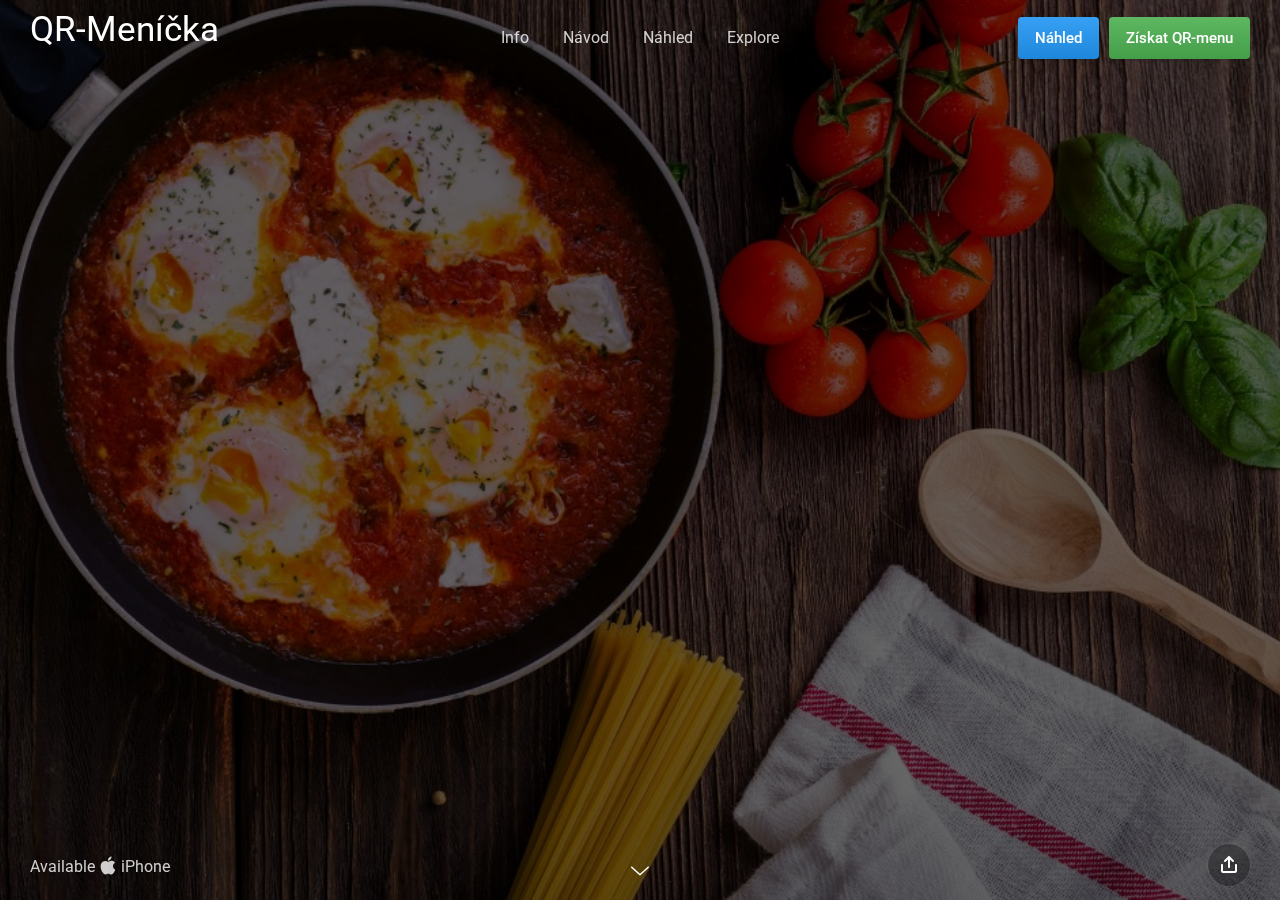
==== commit e24ca13d: "Update" ====
--- a/QRmenicka/index.html
+++ b/QRmenicka/index.html
@@ -6,7 +6,7 @@
 	<meta name="apple-mobile-web-app-capable" content="yes" />
 
 	<!-- Page Title -->
-	<title>QRmenicka</title>
+	<title>QR-Menička</title>
 
 	<!-- Compressed Styles -->
 	<link href="css/slides.min.css" rel="stylesheet" type="text/css">
@@ -110,12 +110,12 @@
     <div class="center">
       <ul class="menu">
         <li><a href="#Slide2">Info</a></li>
-        <li><a href="#Slide3">Upgrade</a></li>
-        <li><a href="#Slide4">Help</a></li>
+        <li><a href="#Slide3">Návod</a></li>
+        <li><a href="#Slide4">Náhled</a></li>
         <li><a href="#Slide5">Explore</a></li>
       </ul>
     </div>
-    <div class="right"><a class="button blue gradient" href="#">Profile</a><a class="button green gradient" href="#">Get App</a></div>
+    <div class="right"><a class="button blue gradient" href="https://andys.md/en/menu">Náhled</a><a class="button green gradient" href="#Slide6">Získat QR-menu</a></div>
   </div>
   <div class="sections compact hidden">
     <div class="left"><a href="#" title="Slides Framework"><svg style="width:82px;height:24px"><use xmlns:xlink="http://www.w3.org/1999/xlink" xlink:href="#logo"></use></svg></a></div>
@@ -162,7 +162,7 @@
             <li class="col-6-12 left middle">
               <h1 class="ae-1 fromLeft">Standard moderních podniků!</h1>
               <p class="ae-2 fromLeft"><span class="opacity-8">Technologie se každým rokem posouvají na novou úroveň a proniká do všech odvětví včetně restaurací, na které právě přišel čas! </span></p>
-              <a class="button blue gradient ae-3 fromCenter cropLeft">Jak začít ?</a><a href="#Slide2" class="button white ae-4 fromCenter">Více informací</a>
+              <a href="#Slide3" class="button blue gradient ae-3 fromCenter cropLeft">Jak začít ?</a><a href="#Slide2" class="button white ae-4 fromCenter">Více informací</a>
             </li>
             <li class="col-6-12">
               <img class="ae-4" width="605" src="assets/img/iphones-34.png" alt="iPhones Thumbnail" data-action="zoom"/>
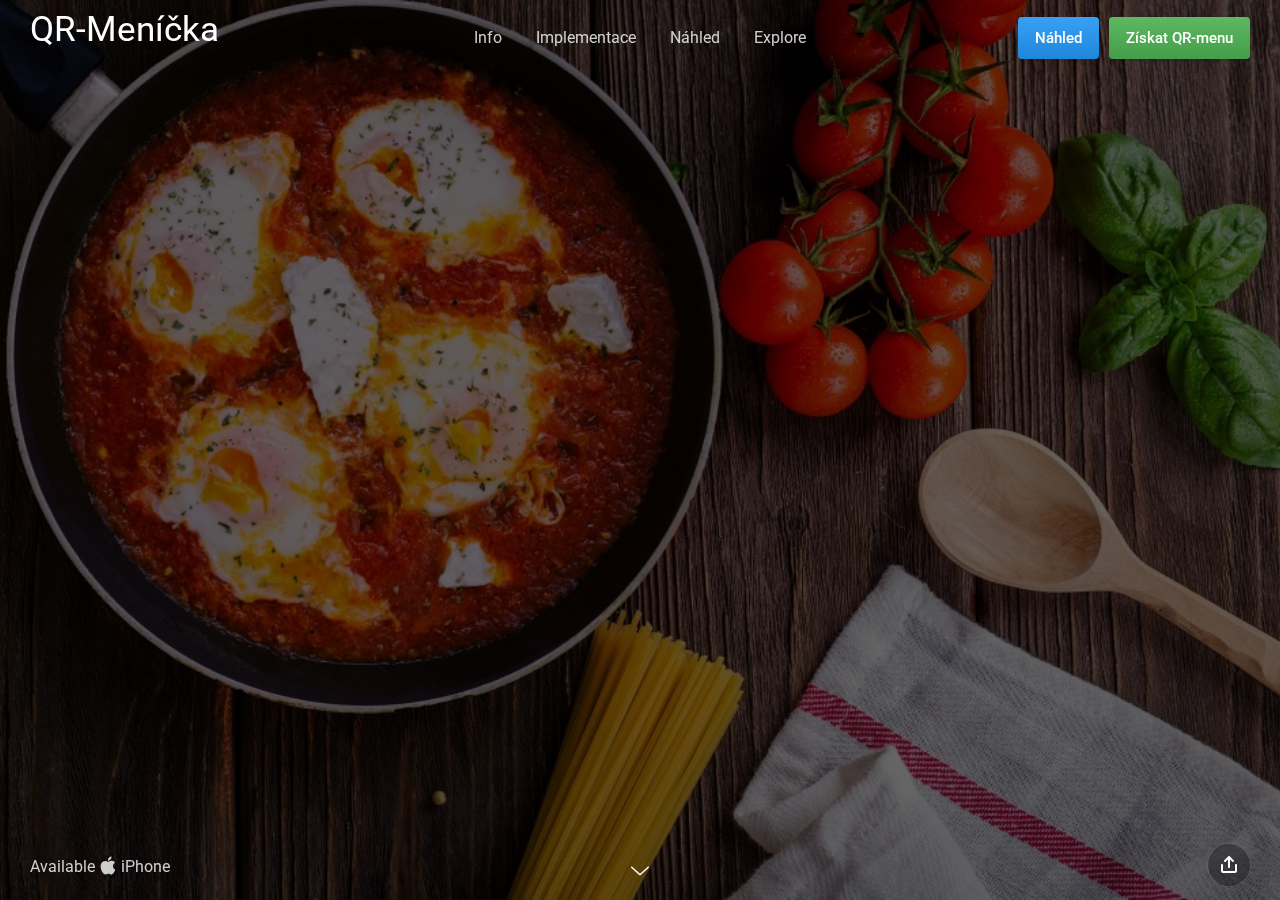
==== commit 965714e0: "Update" ====
--- a/QRmenicka/index.html
+++ b/QRmenicka/index.html
@@ -110,7 +110,7 @@
     <div class="center">
       <ul class="menu">
         <li><a href="#Slide2">Info</a></li>
-        <li><a href="#Slide3">Návod</a></li>
+        <li><a href="#Slide3">Implementace</a></li>
         <li><a href="#Slide4">Náhled</a></li>
         <li><a href="#Slide5">Explore</a></li>
       </ul>
@@ -118,7 +118,7 @@
     <div class="right"><a class="button blue gradient" href="https://andys.md/en/menu">Náhled</a><a class="button green gradient" href="#Slide6">Získat QR-menu</a></div>
   </div>
   <div class="sections compact hidden">
-    <div class="left"><a href="#" title="Slides Framework"><svg style="width:82px;height:24px"><use xmlns:xlink="http://www.w3.org/1999/xlink" xlink:href="#logo"></use></svg></a></div>
+    <div class="left"><a href="#" title="Slides Framework"><h2 id="LogoQRMenicka">QR-Meníčka</h2></a></div>
     <div class="right"><span class="button actionButton sidebarTrigger" data-sidebar-id="1"><svg><use xmlns:xlink="http://www.w3.org/1999/xlink" xlink:href="#menu"></use></svg></span</div>
   </div>
 </nav>
@@ -185,12 +185,12 @@
         <div class="fix-12-12">
           <ul class="grid">
             <li class="col-6-12 left">
-              <h1 class="ae-2 fromLeft">Krabi Island</h1>
-              <p class="ae-3 fromLeft"><span class="opacity-8">An electrician isn’t an opinion former, but a graphic designer is. My argument is that all graphic designers hold high levels of responsibility in society.</span></p>
+              <h1 class="ae-2 fromLeft">Proč QR-MENU ? </h1>
+              <p class="ae-3 fromLeft"><span class="opacity-8">Důvodů je hned několik, mezi ty hlavní patří například higiena protože QR-kody není potřeba dezinfikovat jako klasické meny. Dále to může být rychlost obědnání a také technologická prestižnost.</span></p>
               <ul class="tabs controller uppercase bold ae-4 fromCenter" data-slider-id="60-1">
-                <li class="selected">Krabi Island</li>
-                <li>Community</li>
-                <li>Surfing</li>
+                <li class="selected">Higiena</li>
+                <li>Rychlost</li>
+                <li>Moderní prostředí</li>
               </ul>
             </li>
             <li class="col-6-12 left ae-5 fromCenter">
@@ -207,7 +207,7 @@
                 </li>
                 <li class="fromCenter">
                   <div class="popupTrigger videoThumbnail shadow rounded" data-popup-id="60-3">
-                    <img class="wide" src="assets/img/gallery-60-3.jpg" alt="Video Thumbnail"/>
+                    <img class="wide" src="assets/img/gallery-60-3.jpeg" alt="Video Thumbnail"/>
                   </div>
                 </li>
               </ul>
@@ -230,7 +230,7 @@
       <div class="wrap">
         <div class="fix-10-12">
           <div class="embedVideo popupContent">
-            <iframe src="https://player.vimeo.com/video/101231747?color=ff0179&portrait=0" frameborder="0" webkitallowfullscreen mozallowfullscreen allowfullscreen></iframe>
+            <iframe src="#" frameborder="0" webkitallowfullscreen mozallowfullscreen allowfullscreen></iframe>
           </div>
         </div>
       </div>
@@ -247,7 +247,7 @@
       <div class="wrap">
         <div class="fix-10-12">
           <div class="embedVideo popupContent">
-            <iframe src="https://player.vimeo.com/video/101231747?color=ff0179&portrait=0" frameborder="0" webkitallowfullscreen mozallowfullscreen allowfullscreen></iframe>
+            <iframe src="#" frameborder="0" webkitallowfullscreen mozallowfullscreen allowfullscreen></iframe>
           </div>
         </div>
       </div>
@@ -264,7 +264,7 @@
       <div class="wrap">
         <div class="fix-10-12">
           <div class="embedVideo popupContent">
-            <iframe src="https://player.vimeo.com/video/101231747?color=ff0179&portrait=0" frameborder="0" webkitallowfullscreen mozallowfullscreen allowfullscreen></iframe>
+            <iframe src="#" frameborder="0" webkitallowfullscreen mozallowfullscreen allowfullscreen></iframe>
           </div>
         </div>
       </div>
@@ -284,30 +284,22 @@
             <li class="col-5-12 cell-27">
               <div class="fix-4-12">
                 <ul class="slider clickable ae-1 fromAbove" data-slider-id="27-2">
-                  <li class="selected"><img src="assets/img/watch-26-2.png" alt="Apple Watch Thumbnail"/></li>
-                  <li><img src="assets/img/watch-26-1.png" alt="Apple Watch Thumbnail"/></li>
-                  <li><img src="assets/img/watch-26-2.png" alt="Apple Watch Thumbnail"/></li>
-                  <li><img src="assets/img/watch-26-1.png" alt="Apple Watch Thumbnail"/></li>
+  <img src="assets/img/watch-26-1.png" alt="Apple Watch Thumbnail"/>
+
                 </ul>
-                <ul class="controller dots ae-2 fromCenter margin-top-3" data-slider-id="27-2">
-                  <li class="dot selected"></li>
-                  <li class="dot"></li>
-                  <li class="dot"></li>
-                  <li class="dot"></li>
-                </ul>
               </div>
             </li>
             <li class="col-7-12 left">
-              <h1 class="ae-2 fromRight">Be creative</h1>
+              <h1 class="ae-2 fromRight">Implementace</h1>
               <div class="ae-3 fromRight">
-                <p class="opacity-8">When we feel less secure, with less control over our daily lives, we reach out to brands to connect with a time when things seemed&nbsp;better.</p>
+                <p class="opacity-8">Vše nechejte na nás! Od vygenerování QR kodu přes vytvoření on-line meníčka až po dodání potištěných samolepek za vás rádi zařídíme!</p>
               </div>
               <div class="relative">
                 <img src="assets/img/icon-2.png" class="ae-3 fromCenter app-26" alt="app"/>
                 <div class="text-26">
-                  <h3 class="ae-3 fromRight">Ember for Apple Watch</h3>
+                  <h3 class="ae-3 fromRight">ON-LINE MENU</h3>
                   <div class="ae-5 fromRight">
-                    <p class="tiny opacity-6">People don&rsquo;t use a product<br>because of the great&nbsp;design.</p>
+                    <p class="tiny opacity-6">Jediné co od vás budeme potřebovat je elektronická podoba vašeho stávajícího meníčka ve formátu .png nebo .jpg ,které nasadíme na váš stávající web nebo uschováme zdarma u nás.</p>
                   </div>
                 </div>
               </div>
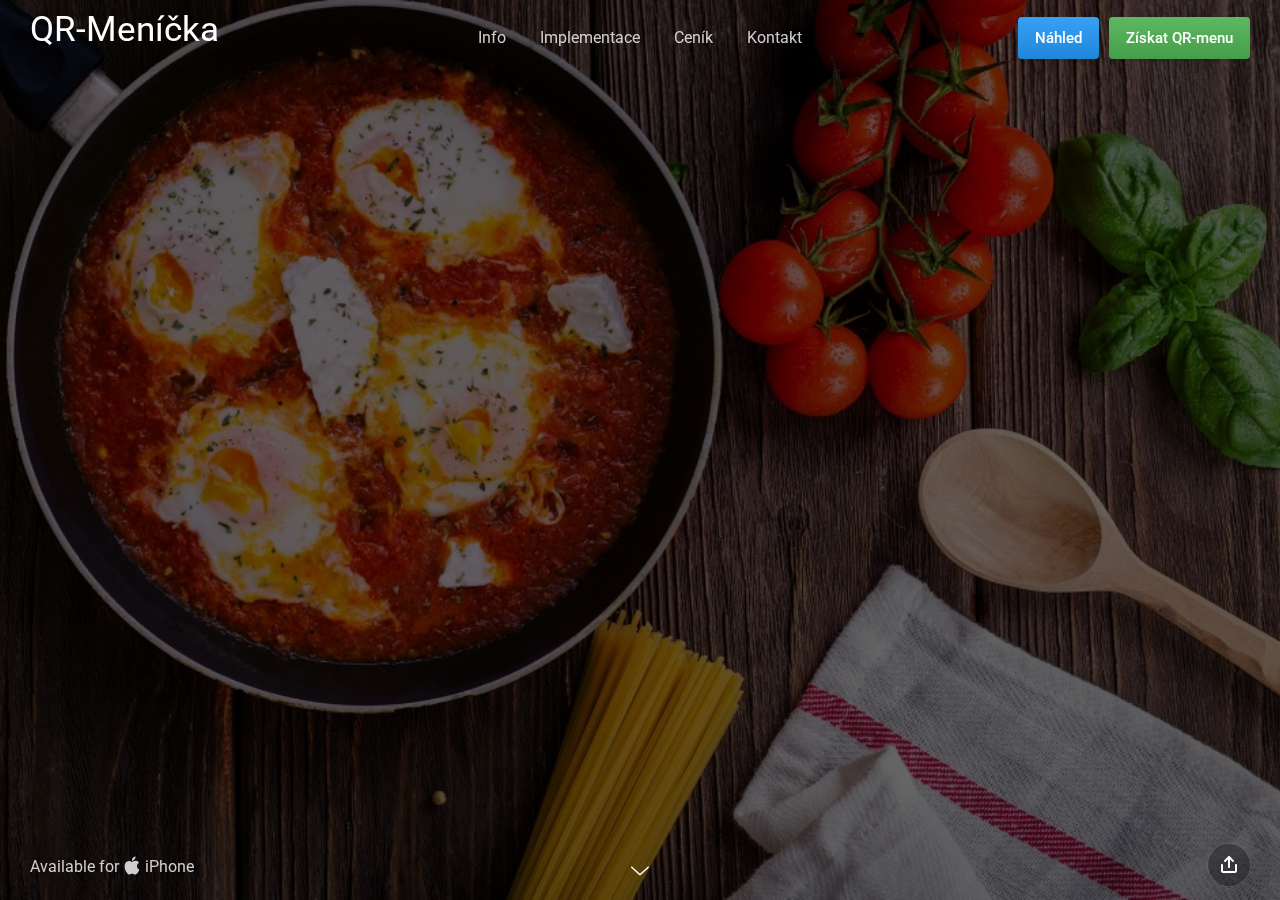
==== commit b6ec7f70: "Pre-final version" ====
--- a/QRmenicka/index.html
+++ b/QRmenicka/index.html
@@ -4,6 +4,17 @@
 	<meta charset="UTF-8">
 	<meta name="viewport" content="width=device-width, height=device-height, initial-scale=1.0, viewport-fit=cover">
 	<meta name="apple-mobile-web-app-capable" content="yes" />
+
+  <!-- Global site tag (gtag.js) - Google Analytics -->
+<script async src="https://www.googletagmanager.com/gtag/js?id=G-H6DPE2N6H7"></script>
+<script>
+  window.dataLayer = window.dataLayer || [];
+  function gtag(){dataLayer.push(arguments);}
+  gtag('js', new Date());
+
+  gtag('config', 'G-H6DPE2N6H7');
+</script>
+
 
 	<!-- Page Title -->
 	<title>QR-Menička</title>
@@ -111,8 +122,8 @@
       <ul class="menu">
         <li><a href="#Slide2">Info</a></li>
         <li><a href="#Slide3">Implementace</a></li>
-        <li><a href="#Slide4">Náhled</a></li>
-        <li><a href="#Slide5">Explore</a></li>
+        <li><a href="#Slide6">Ceník</a></li>
+        <li><a href="#Slide7">Kontakt</a></li>
       </ul>
     </div>
     <div class="right"><a class="button blue gradient" href="https://andys.md/en/menu">Náhled</a><a class="button green gradient" href="#Slide6">Získat QR-menu</a></div>
@@ -152,7 +163,7 @@
 </nav>
 
 <!-- Slide 1 (#34) -->
-<section class="slide fade-6 kenBurns">
+<section class="slide fade-6 kenBurns" id="Slide1">
   <div class="content">
     <div class="container">
       <div class="wrap">
@@ -188,7 +199,7 @@
               <h1 class="ae-2 fromLeft">Proč QR-MENU ? </h1>
               <p class="ae-3 fromLeft"><span class="opacity-8">Důvodů je hned několik, mezi ty hlavní patří například higiena protože QR-kody není potřeba dezinfikovat jako klasické meny. Dále to může být rychlost obědnání a také technologická prestižnost.</span></p>
               <ul class="tabs controller uppercase bold ae-4 fromCenter" data-slider-id="60-1">
-                <li class="selected">Higiena</li>
+                <li class="selected">Hygiena</li>
                 <li>Rychlost</li>
                 <li>Moderní prostředí</li>
               </ul>
@@ -313,92 +324,6 @@
   <div class="background" style="background-image:url(assets/img/background/img-27.jpg)"></div>
 </section>
 
-<!-- Slide 4 (#26) -->
-<section class="slide fade-6 kenBurns" id="Slide4">
-  <div class="content">
-    <div class="container">
-      <div class="wrap">
-        
-        <div class="fix-12-12">
-          <ul class="flex reverse verticalCenter">
-            <li class="col-7-12 left cell-26">
-              <h1 class="ae-1 fromLeft">How we work</h1>
-              <div class="ae-2 fromLeft">
-                <p class="opacity-8">An electrician isn't an opinion former, but a graphic designer is. My argument is that all graphic designers hold high levels of responsibility in&nbsp;society.</p>
-              </div>
-              <div class="relative">
-                <img src="assets/img/icon-1.png" class="ae-3 fromCenter app-26" alt="app"/>
-                <div class="text-26">
-                  <h3 class="ae-3 fromRight">Ember for Apple Watch</h3>
-                  <div class="ae-5 fromRight">
-                    <p class="tiny opacity-6">People don&rsquo;t use a product<br>because of the great&nbsp;design.</p>
-                  </div>
-                </div>
-              </div>
-            </li>
-            <li class="col-5-12">
-              <div class="fix-4-12 center">
-                <ul class="slider clickable ae-1 fromAbove" data-slider-id="26-3">
-                  <li class="selected"><img src="assets/img/watch-26-1.png" alt="Apple Watch Thumbnail"/></li>
-                  <li><img src="assets/img/watch-26-2.png" alt="Apple Watch Thumbnail"/></li>
-                  <li><img src="assets/img/watch-26-1.png" alt="Apple Watch Thumbnail"/></li>
-                  <li><img src="assets/img/watch-26-2.png" alt="Apple Watch Thumbnail"/></li>
-                </ul>
-                <ul class="controller dots ae-3 fromCenter margin-top-3" data-slider-id="26-3">
-                  <li class="dot selected"></li>
-                  <li class="dot"></li>
-                  <li class="dot"></li>
-                  <li class="dot"></li>
-                </ul>
-              </div>
-            </li>
-          </ul>
-        </div>
-        
-      </div>
-    </div>
-  </div>
-  <div class="background" style="background-image:url(assets/img/background/img-26.jpg)"></div>
-</section>
-
-<!-- Slide 5 (#91) -->
-<section class="slide fade-6 kenBurns" id="Slide5">
-  <div class="content">
-    <div class="container">
-      <div class="wrap">
-      
-        <div class="fix-12-12 toCenter">
-          <div class="fix-7-12">
-            <p class="margin-bottom-2 ae-1"><span class="opacity-6">Case study</p>
-            <h1 class="ae-2 huge fromAbove margin-bottom-2">Discomfort is a signal of a good concept</h1>
-            <a href="#" class="button green gradient ae-3">Purchase</a>
-          </div>
-          <ul class="grid fixedSpaces left margin-top-10">
-            <li class="col-3-12 col-tablet-1-2 col-phablet-1-1 ae-4 fromLeft">
-             <h3>Inspiration</h3>
-             <p class="tiny opacity-6">We live in a society where everybody feels guilty.</p>
-            </li>
-            <li class="col-3-12 col-tablet-1-2 col-phablet-1-1 ae-5 fromLeft">
-             <h3>Creativity</h3>
-             <p class="tiny opacity-6">You don’t have to be “a creative” to be creative.</p>
-            </li>
-            <li class="col-3-12 col-tablet-1-2 col-phablet-1-1 ae-6 fromLeft">
-             <h3>Fashion</h3>
-             <p class="tiny opacity-6">There is no such thing as simple. Simple is hard.</p>
-            </li>
-            <li class="col-3-12 col-tablet-1-2 col-phablet-1-1 ae-7 fromLeft">
-             <h3>Photography</h3>
-             <p class="tiny opacity-6">Design makes what was once impossible possible.</p>
-            </li>
-          </ul>
-        </div>
-                
-      </div>
-    </div>
-  </div>
-  <div class="background" style="background-image:url(assets/img/background/img-91.jpg)"></div>
-</section>
-
 <!-- Slide 6 (#83) -->
 <section class="slide fade-6 kenBurns" id="Slide6">
   <div class="content">
@@ -406,57 +331,51 @@
       <div class="wrap">
       
         <div class="fix-10-12">
-          <h1 class="ae-1">Pricing</h1>
+          <h1 class="ae-1">Ceník</h1>
           <ul class="grid grid-83 noSpaces equal ae-2 fadeIn">
             <li class="col-4-12 ae-3" style="background: #F5FBFE">
-              <h3>Moon</h3>
-              <div class="price ae-5"><span class="currency">$</span>0</div>
+              <h3>Přímá platba</h3>
+              <div class="price ae-5"><span class="currency">€</span>800</div>
               <div class="ae-5">
-                <h6 class="uppercase bold small opacity-4">No Credit Card Needed</h6>
+                <h6 class="uppercase bold small opacity-4">Cena komplet</h6>
               </div>
               <div class="margin-top-3 margin-bottom-3 equalElement ae-6">
                 <ul class="p tiny">
-                  <li><strong>25 Free Images</strong></li>
-                  <li class="opacity-7">Custom Domain</li>
-                  <li class="opacity-7">24/7 Customer Support</li>
+                  <li><strong>100 QR samolepek</strong></li>
+                  <li><strong>Implementace menu na web</strong></li>
+                  <li class="opacity-7">24/7 podpora</li>
                 </ul>
               </div>
-              <a href="#" class="button blue gradient wide cropSides cropBottom ae-7">Try Free</a>
+              <a href="#Slide7" class="button blue gradient wide cropSides cropBottom ae-7">Získat</a>
             </li>
             <li class="col-4-12 ae-4">
-              <h3>Planet</h3>
-              <div class="price ae-6"><span class="currency">$</span>6</div>
+              <h3>Paušál</h3>
+              <div class="price ae-6"><span class="currency">€</span>50</div>
               <div class="ae-6">
-                <h6 class="uppercase bold small opacity-4">Billed per Month</h6>
+                <h6 class="uppercase bold small opacity-4">Cena za 1 měsíc</h6>
               </div>
               <div class="margin-top-3 margin-bottom-3 equalElement ae-7">
                 <ul class="p tiny">
-                  <li><strong>60 Free Images</strong></li>
-                  <li><strong>Mobile-Optimized</strong></li>
-                  <li><strong>No Transaction Fees</strong></li>
-                  <li class="opacity-8">Custom Domain</li>
-                  <li class="opacity-8">24/7 Customer Support</li>
+                  <li><strong>Implementace menu na web</strong></li>
+                  <li class="opacity-7">24/7 podpora</li>
+                  <li class="opacity-7"></li>
                 </ul>
               </div>
-              <a href="#" class="button green gradient wide cropSides cropBottom ae-8">Purchase</a>
+              <a href="#Slide7" class="button green gradient wide cropSides cropBottom ae-8">Získat</a>
             </li>
             <li class="col-4-12 ae-5">
-              <h3>Galaxy</h3>
-              <div class="price ae-7"><span class="currency">$</span>24</div>
+              <h3>Paušál +</h3>
+              <div class="price ae-7"><span class="currency">€</span>400</div>
               <div class="ae-7">
-                <h6 class="uppercase bold small opacity-4">Billed per Month</h6>
+                <h6 class="uppercase bold small opacity-4">Cena za 1 rok</h6>
               </div>
               <div class="margin-top-3 margin-bottom-3 equalElement ae-8">
                 <ul class="p tiny">
-                  <li><strong>60 Free Images</strong></li>
-                  <li><strong>Mobile-Optimized</strong></li>
-                  <li><strong>No Transaction Fees</strong></li>
-                  <li><strong>Unlimited Projects</strong></li>
-                  <li class="opacity-8">Custom Domain</li>
-                  <li class="opacity-8">24/7 Customer Support</li>
+                  <li><strong>Implementace menu na web</strong></li>
+                  <li class="opacity-7">24/7 podpora</li>
                 </ul>
               </div>
-              <a href="#" class="button green gradient wide cropSides cropBottom ae-9">Purchase</a>
+              <a href="#Slide7" class="button green gradient wide cropSides cropBottom ae-9">Získat</a>
             </li>
           </ul>
         </div> 
@@ -474,12 +393,12 @@
       <div class="wrap">
       
         <div class="fix-6-12">
-          <h1 class="huge ae-1 margin-bottom-2">Download Mobile App</h1>
-          <p class="hero ae-2 margin-bottom-3"><span class="opacity-8">Learning never exhausts the mind.</span></p>
+          <h1 class="huge ae-1 margin-bottom-2">Kontaktujte nás !</h1>
+          <p class="hero ae-2 margin-bottom-3"><span class="opacity-8">tel. +420 603 328 374</span></p>
 
           <form action="#" autocomplete="off" class="slides-form margin-bottom-3">
             <input type="email" class="ae-3" name="email" placeholder="E-mail address"/>
-            <button type="submit" class="button blue gradient ae-4" name="submit">Try it free</button>
+            <button type="submit" class="button blue gradient ae-4" name="submit">Poslat</button>
           </form>
 
           <a href="#" class="button hollow ae-5"><img src="assets/img/appstore.jpg" height="63"/></a><a href="#" class="button hollow ae-6"><img src="assets/img/googleplay.jpg" height="63"/></a>
@@ -494,7 +413,7 @@
 <!-- Panel Bottom #01 -->
 <nav class="panel bottom forceMobileView">
   <div class="sections desktop">
-    <div class="left"><a href="#" class="opacity-8">Available <svg style="height:21px;"><use xmlns:xlink="http://www.w3.org/1999/xlink" xlink:href="#apple"></use></svg> iPhone</a></div>
+    <div class="left"><a href="#" class="opacity-8">Available for <svg style="height:21px;"><use xmlns:xlink="http://www.w3.org/1999/xlink" xlink:href="#apple"></use></svg> iPhone</a></div>
     <div class="center"><span class="nextSlide"><svg><use xmlns:xlink="http://www.w3.org/1999/xlink" xlink:href="#arrow-down"></use></svg></span></div>
     <div class="right"><span data-dropdown-id="2" class="button actionButton dropdownTrigger"><svg><use xmlns:xlink="http://www.w3.org/1999/xlink" xlink:href="#share"></use></svg></span></div>
   </div>
